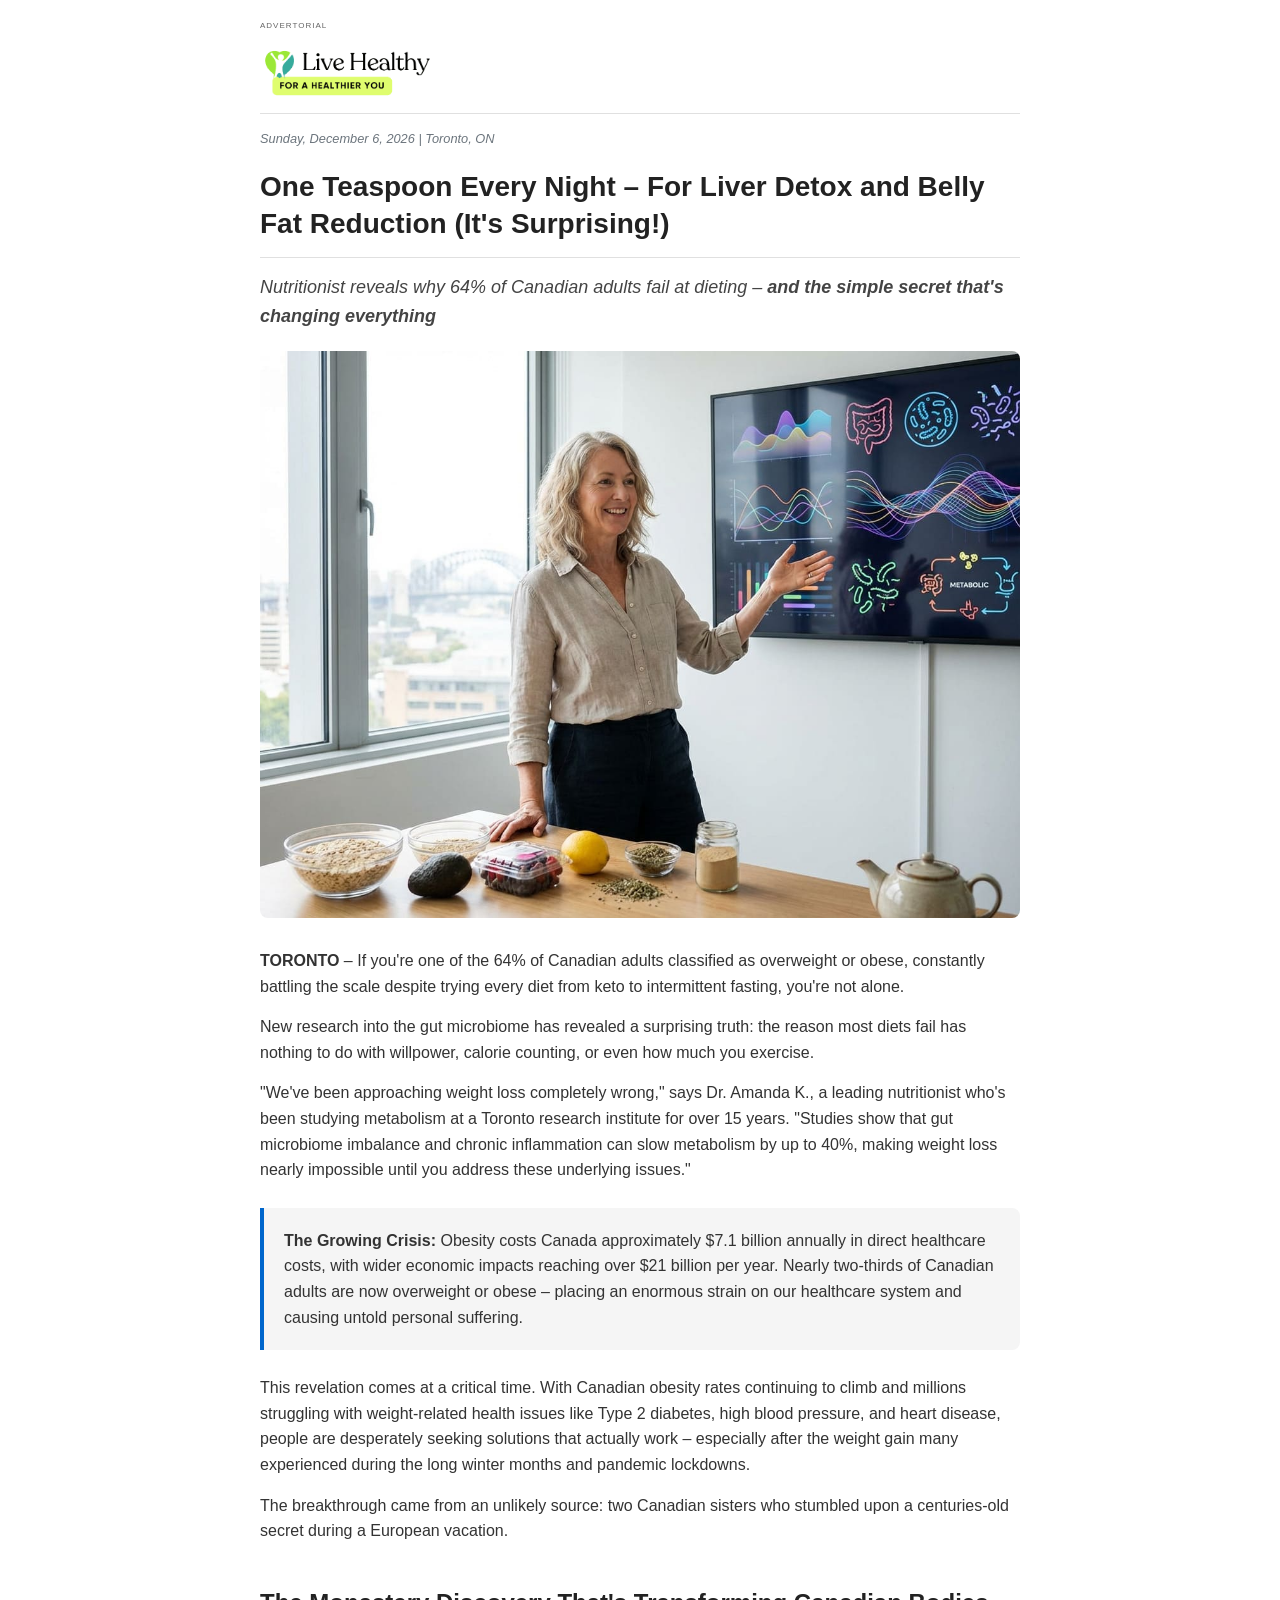
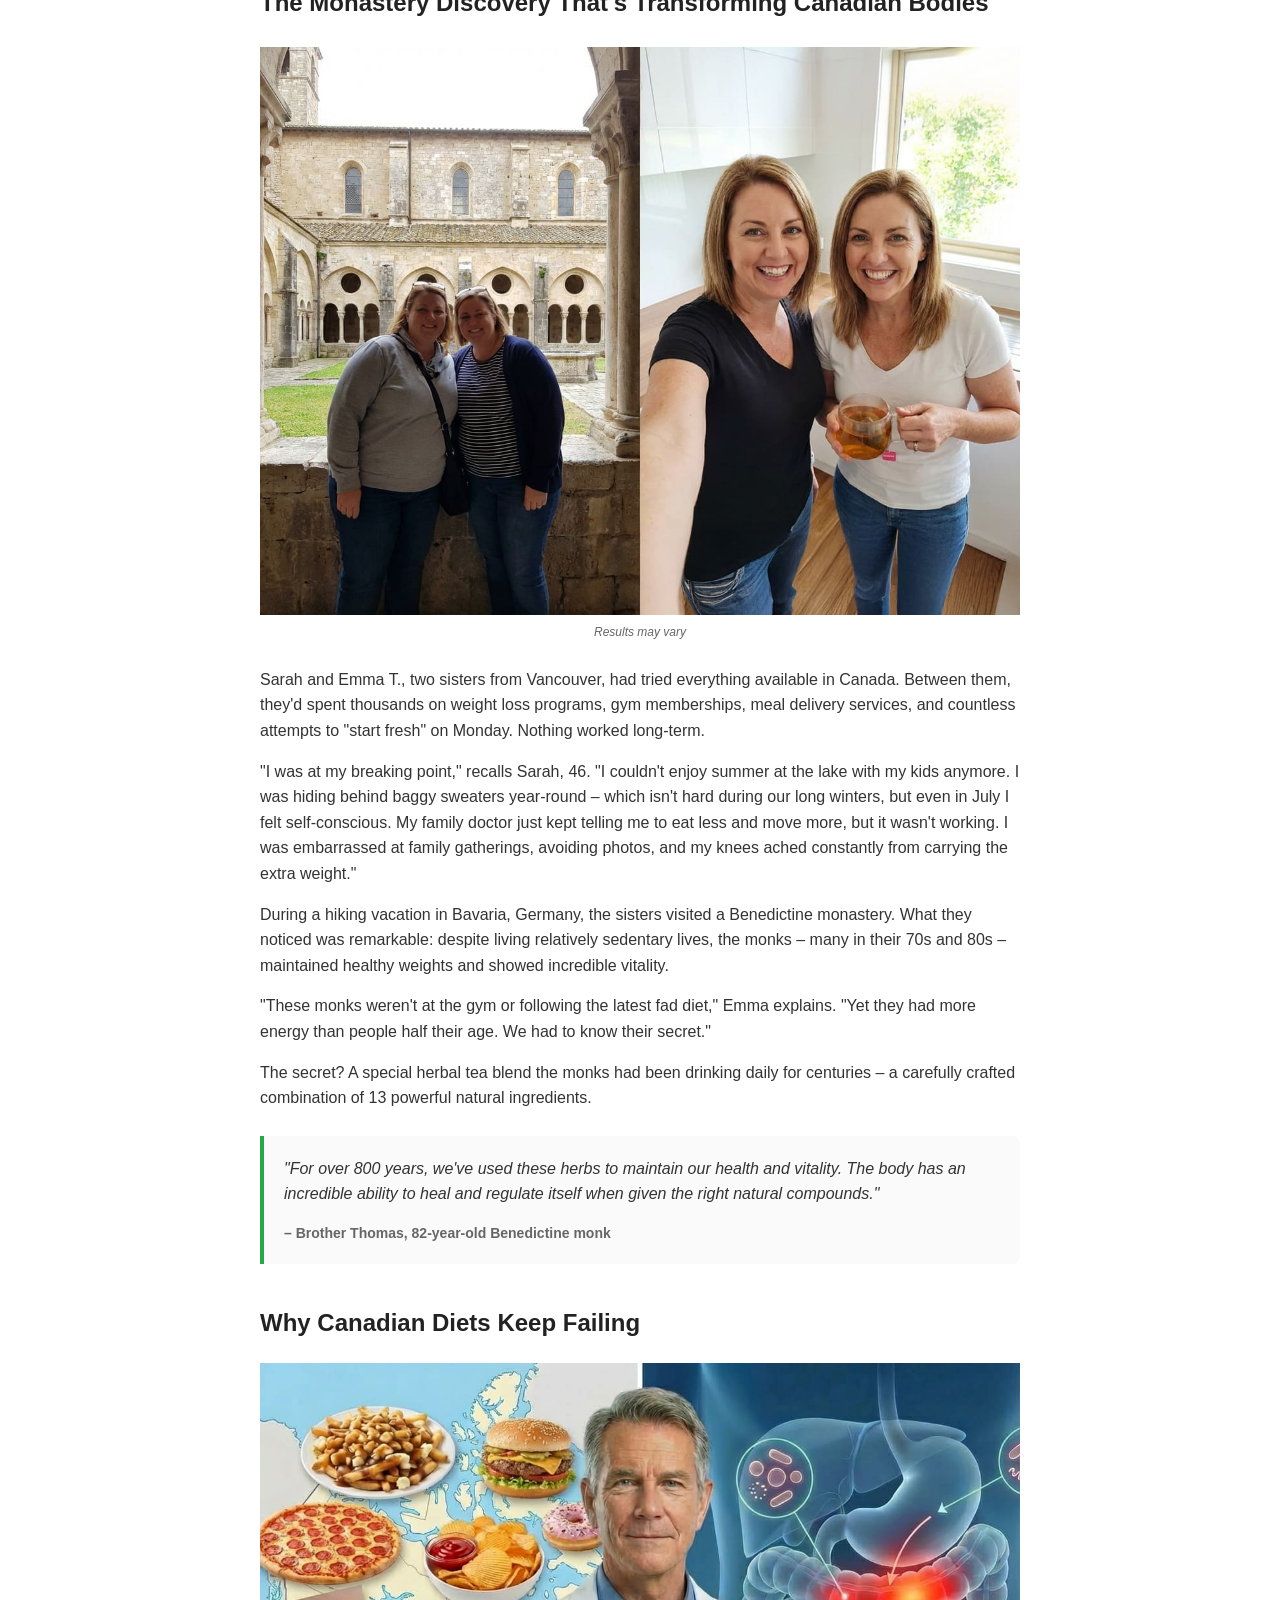
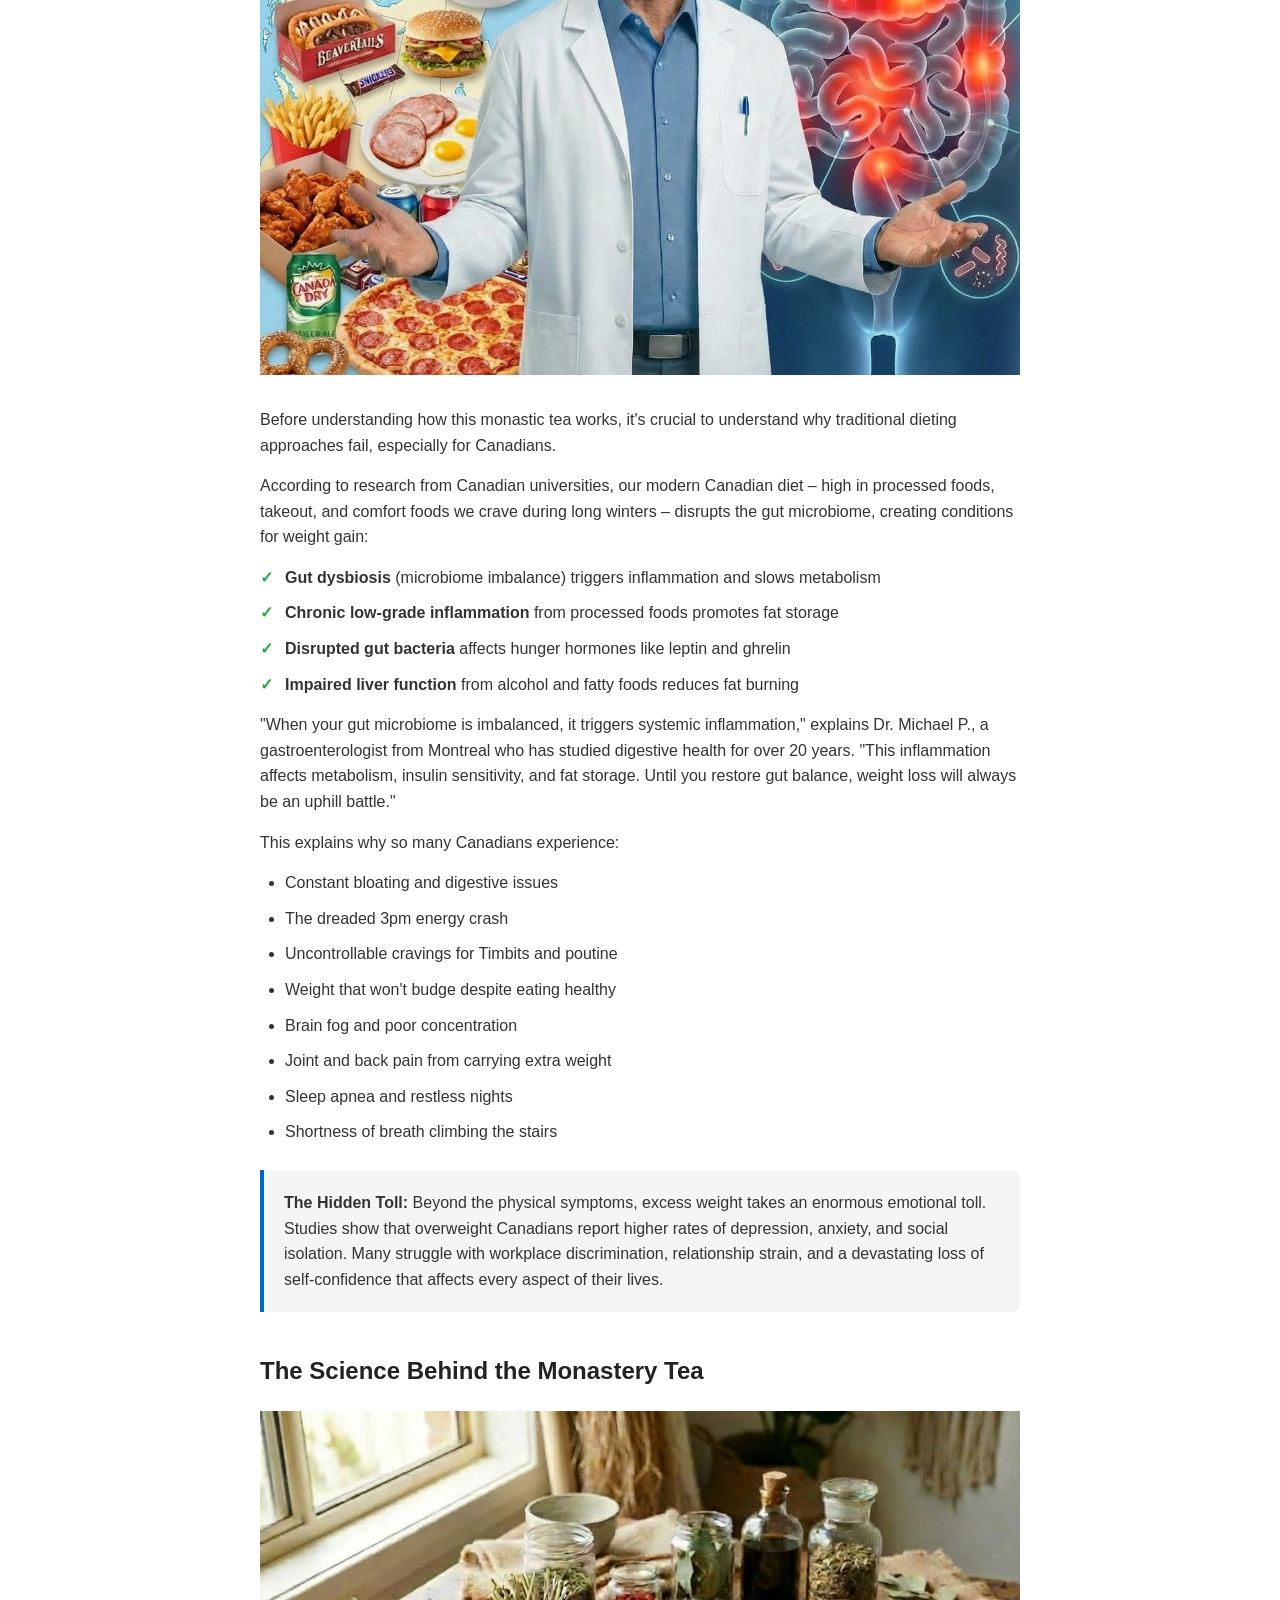
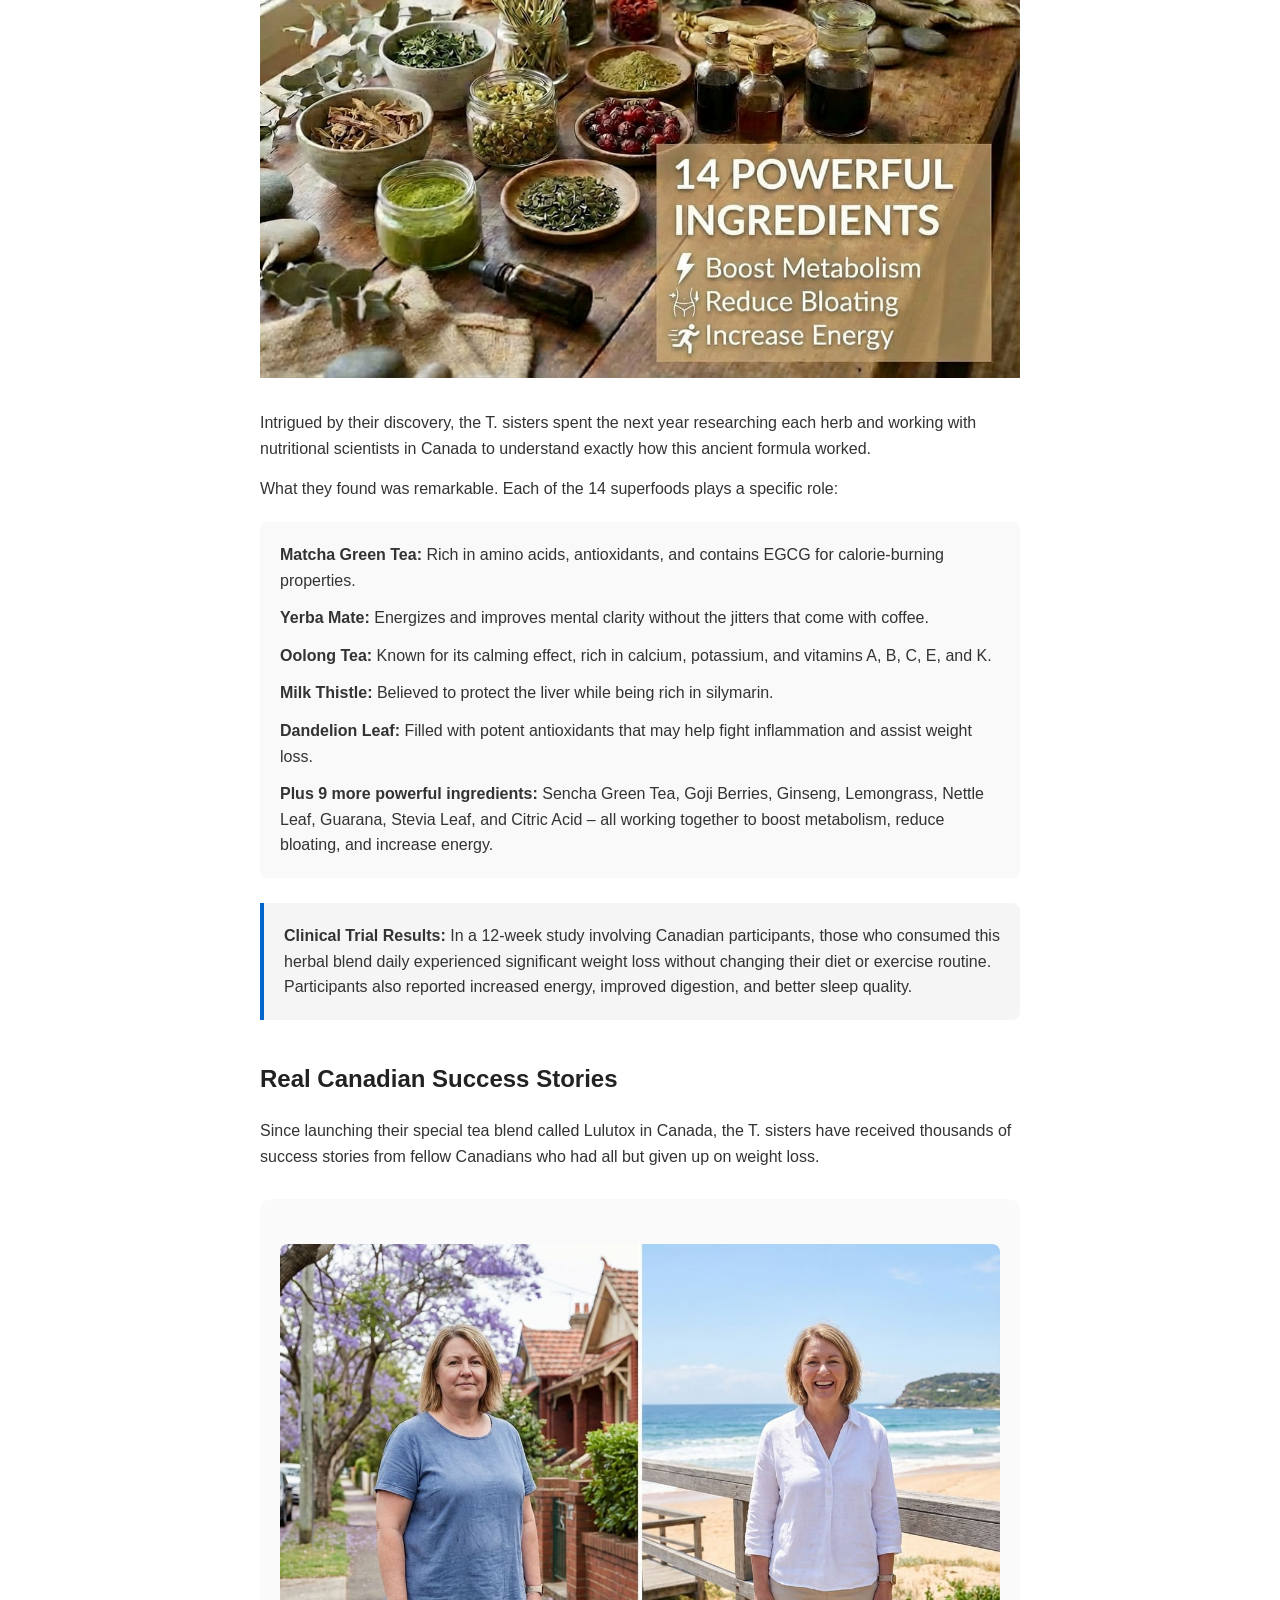
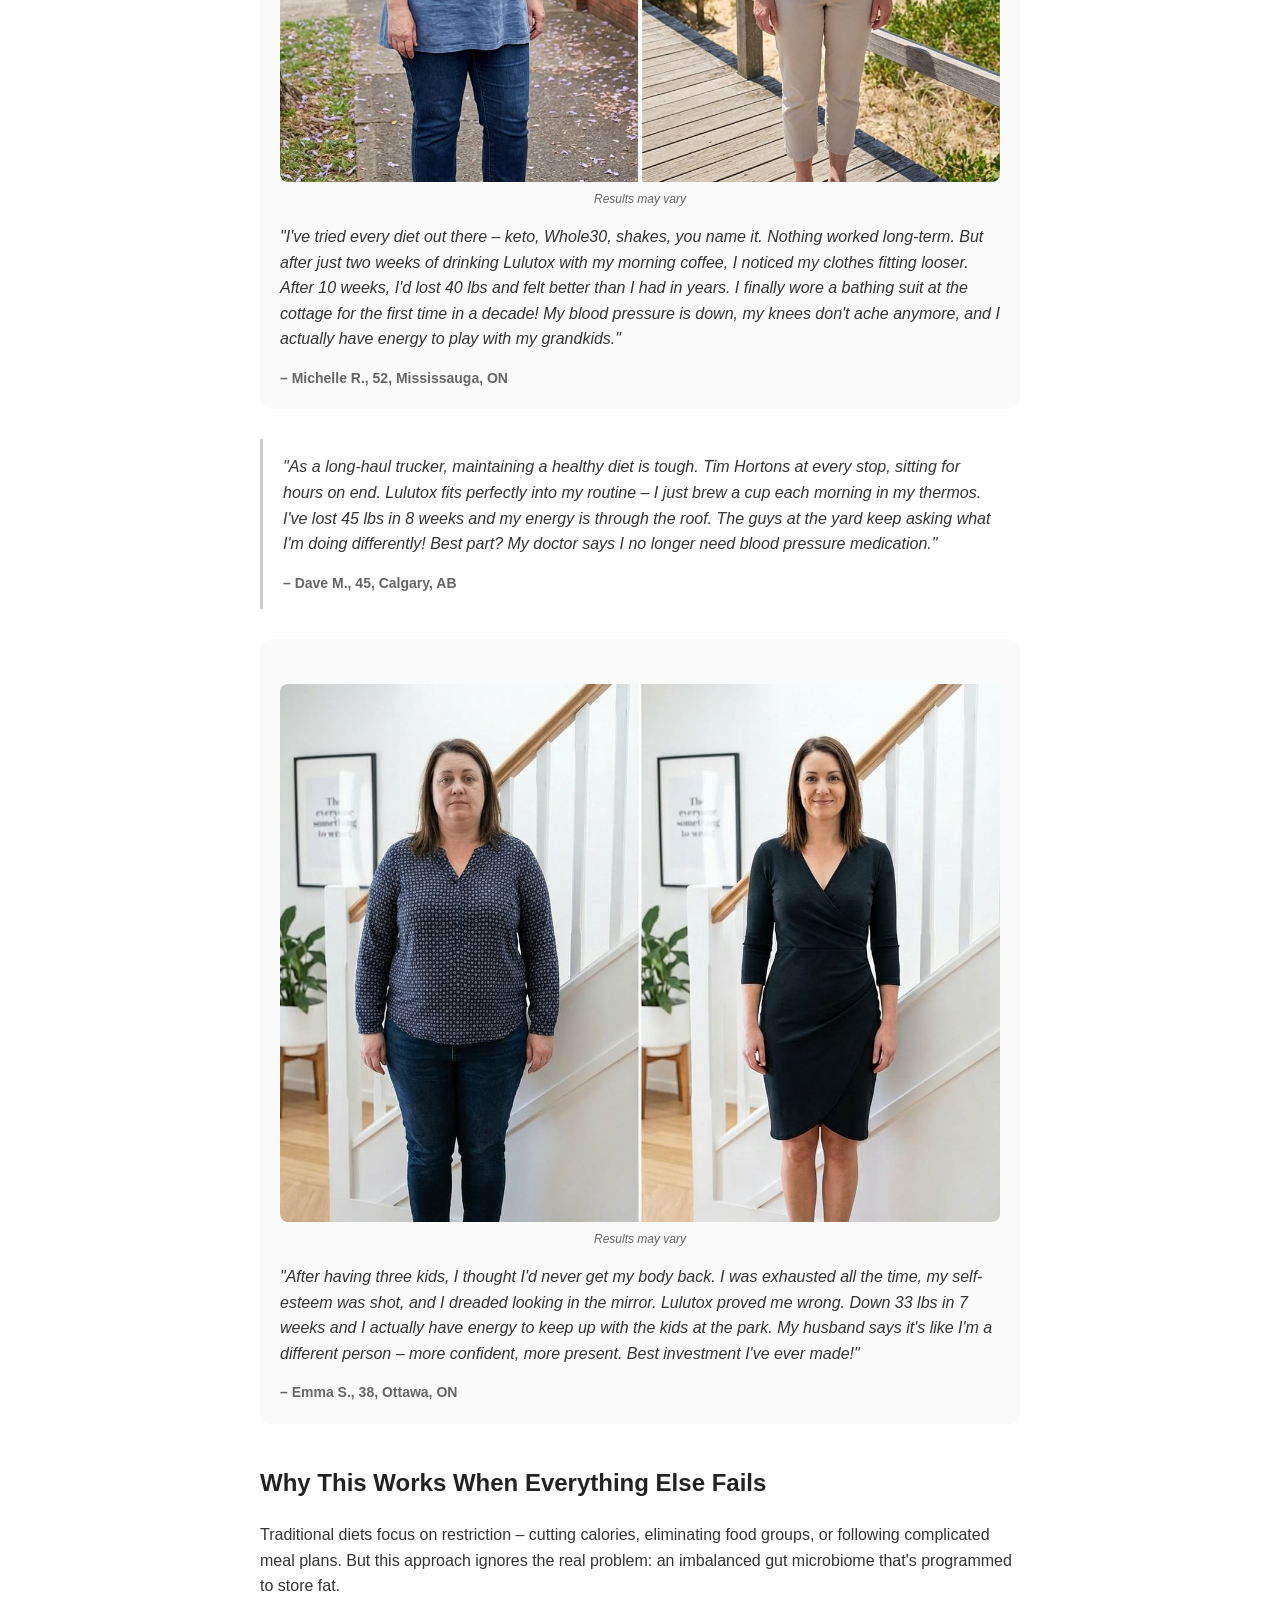
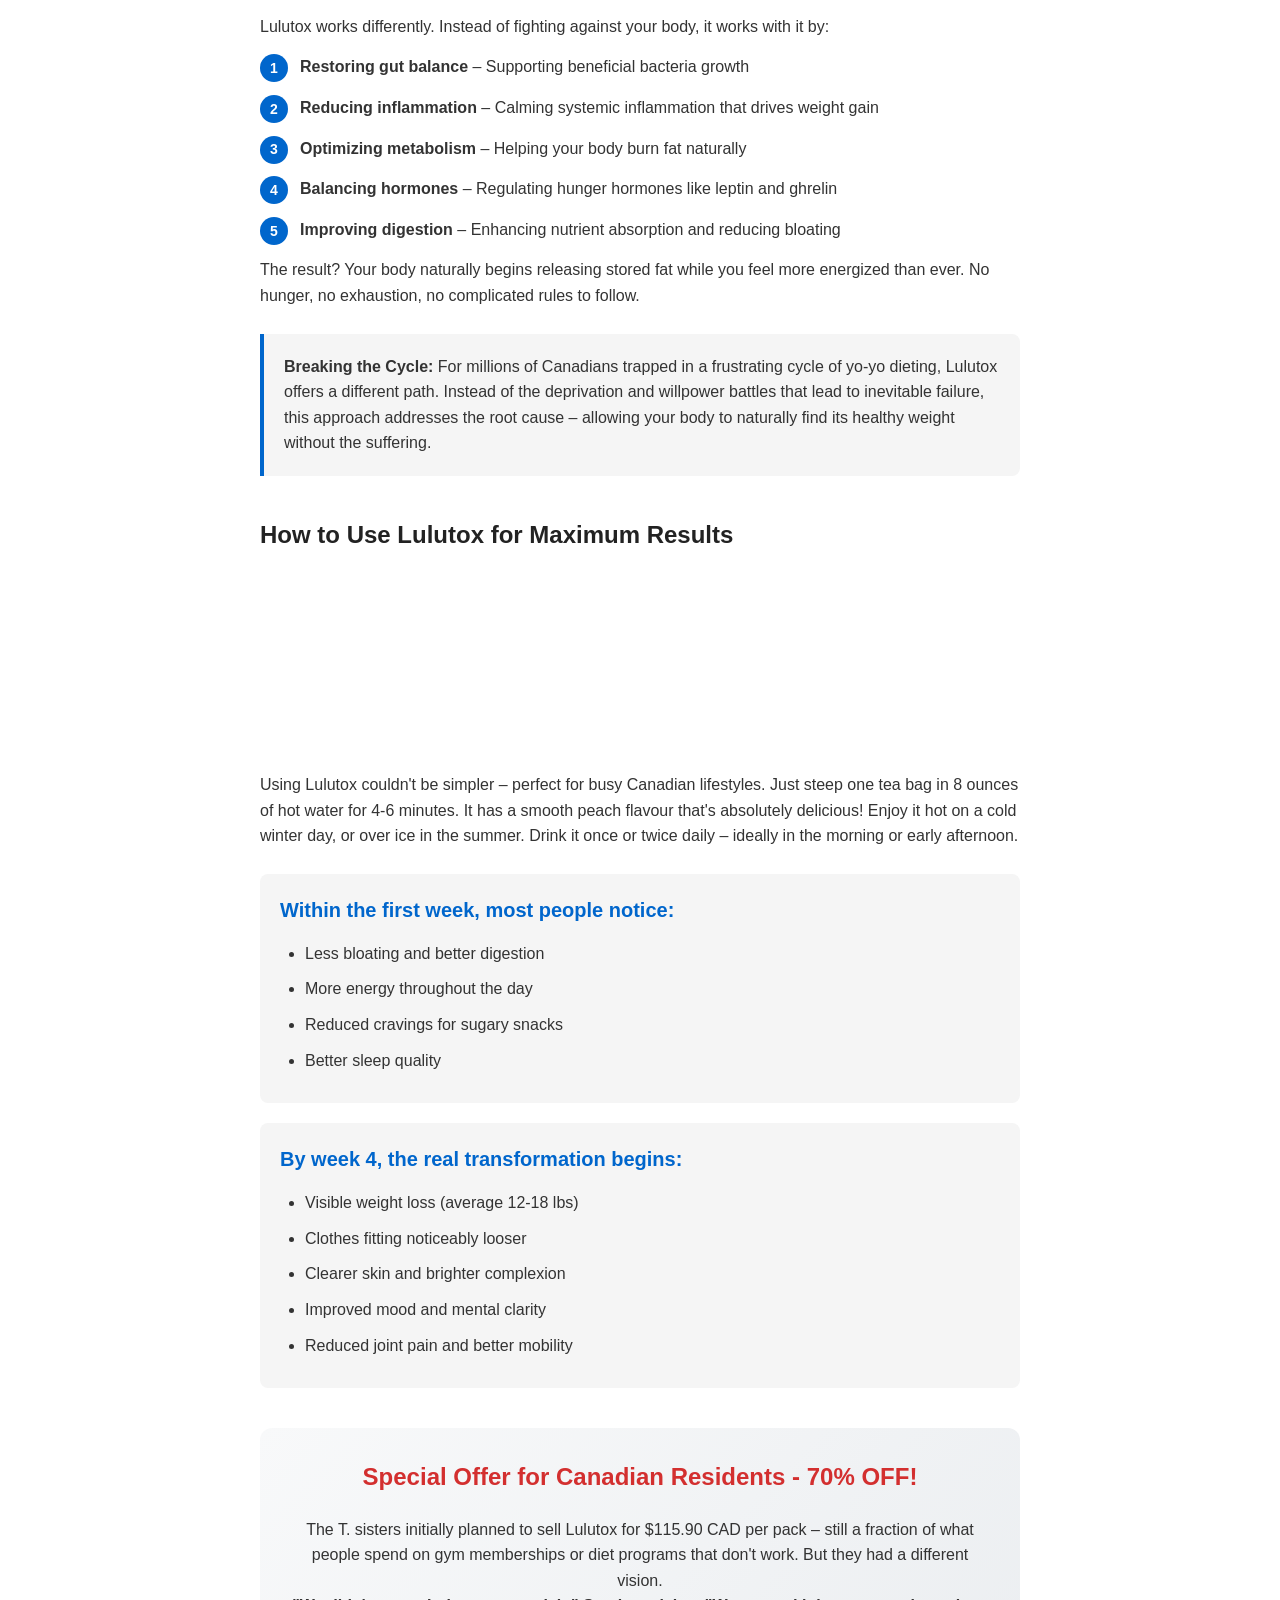
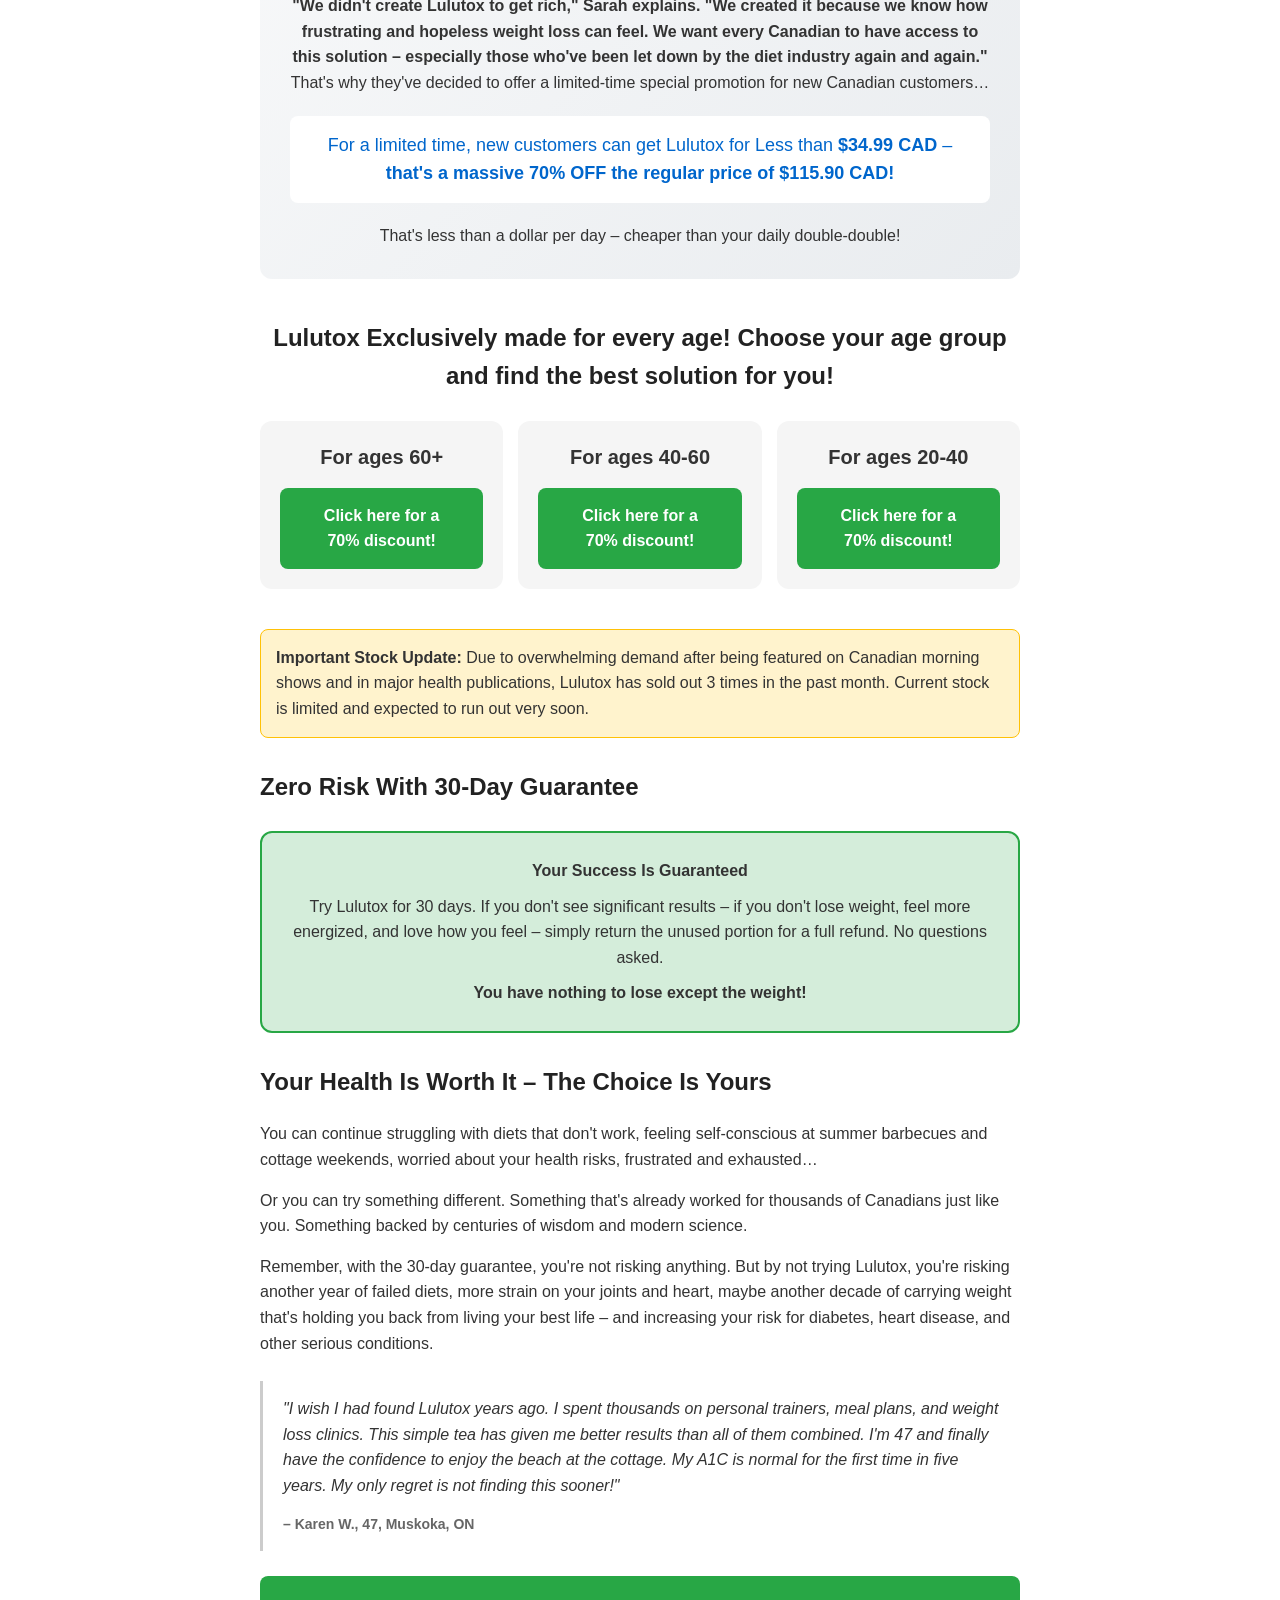
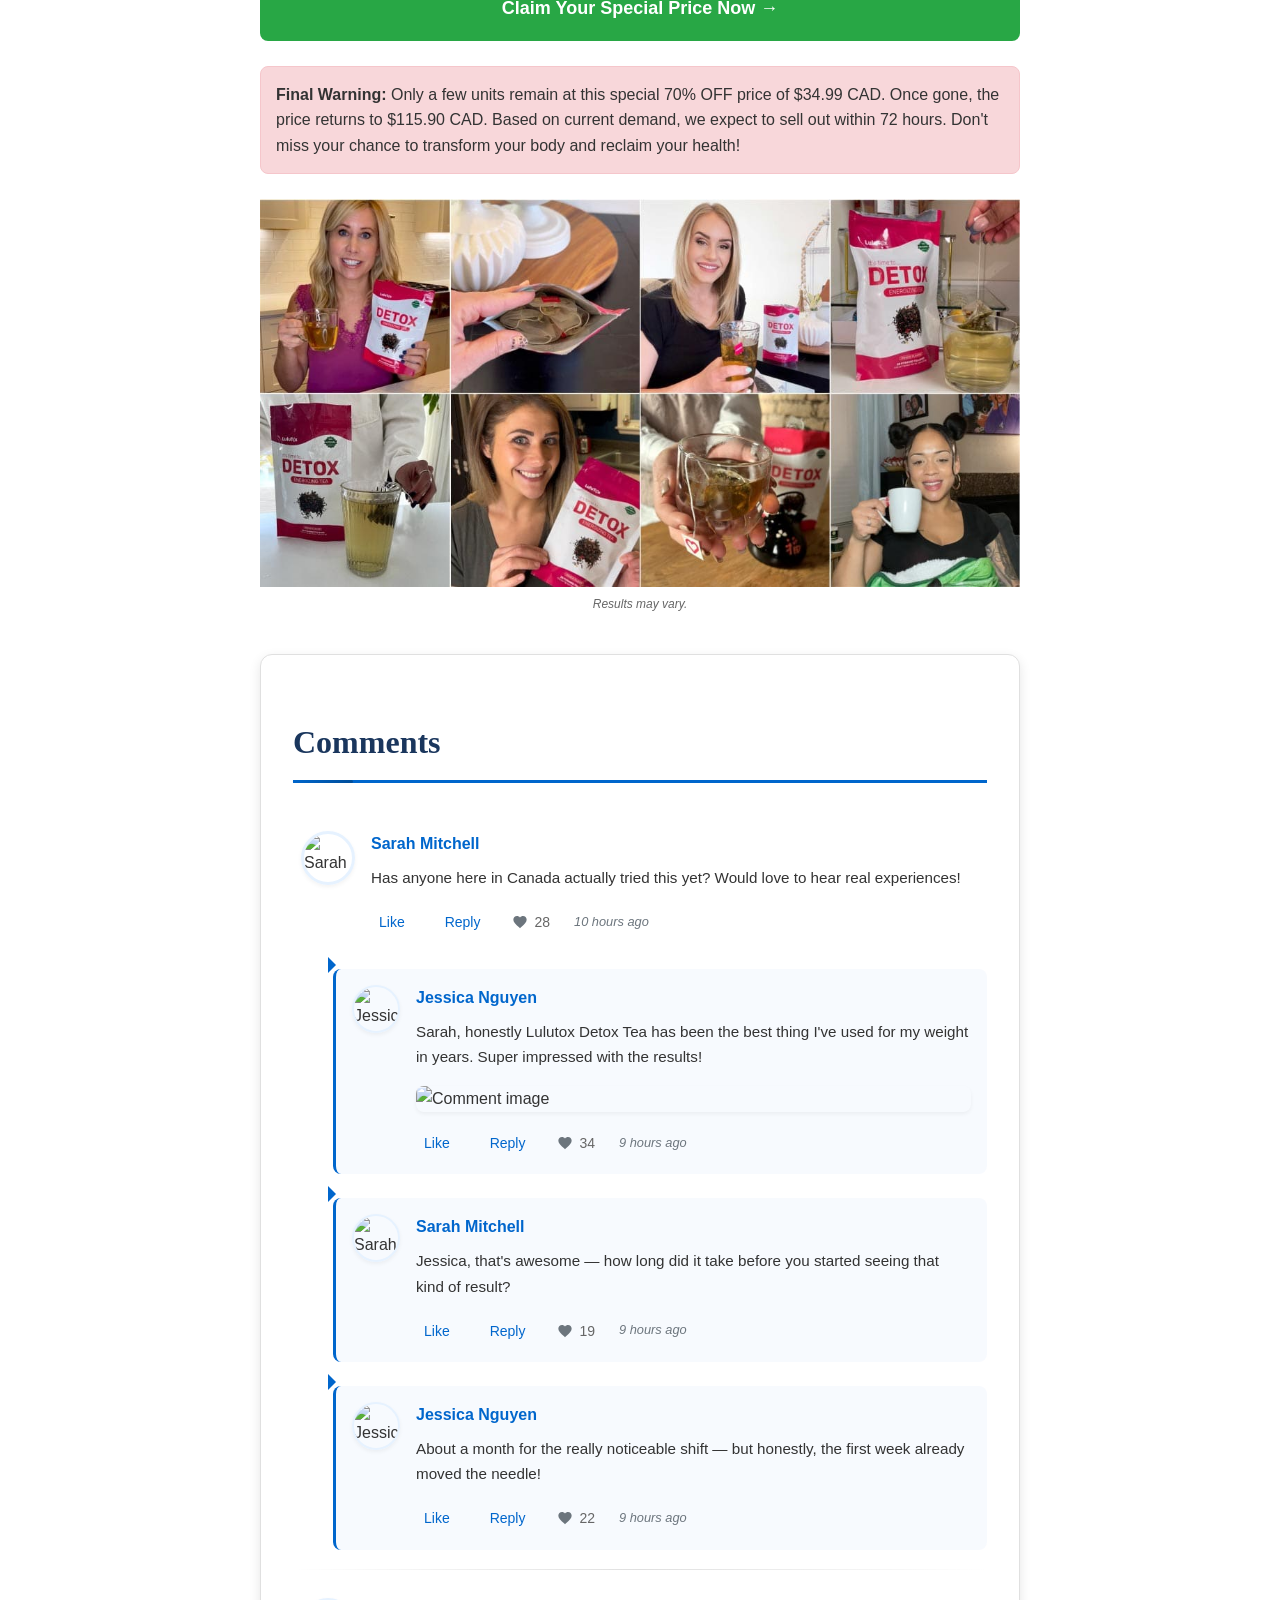
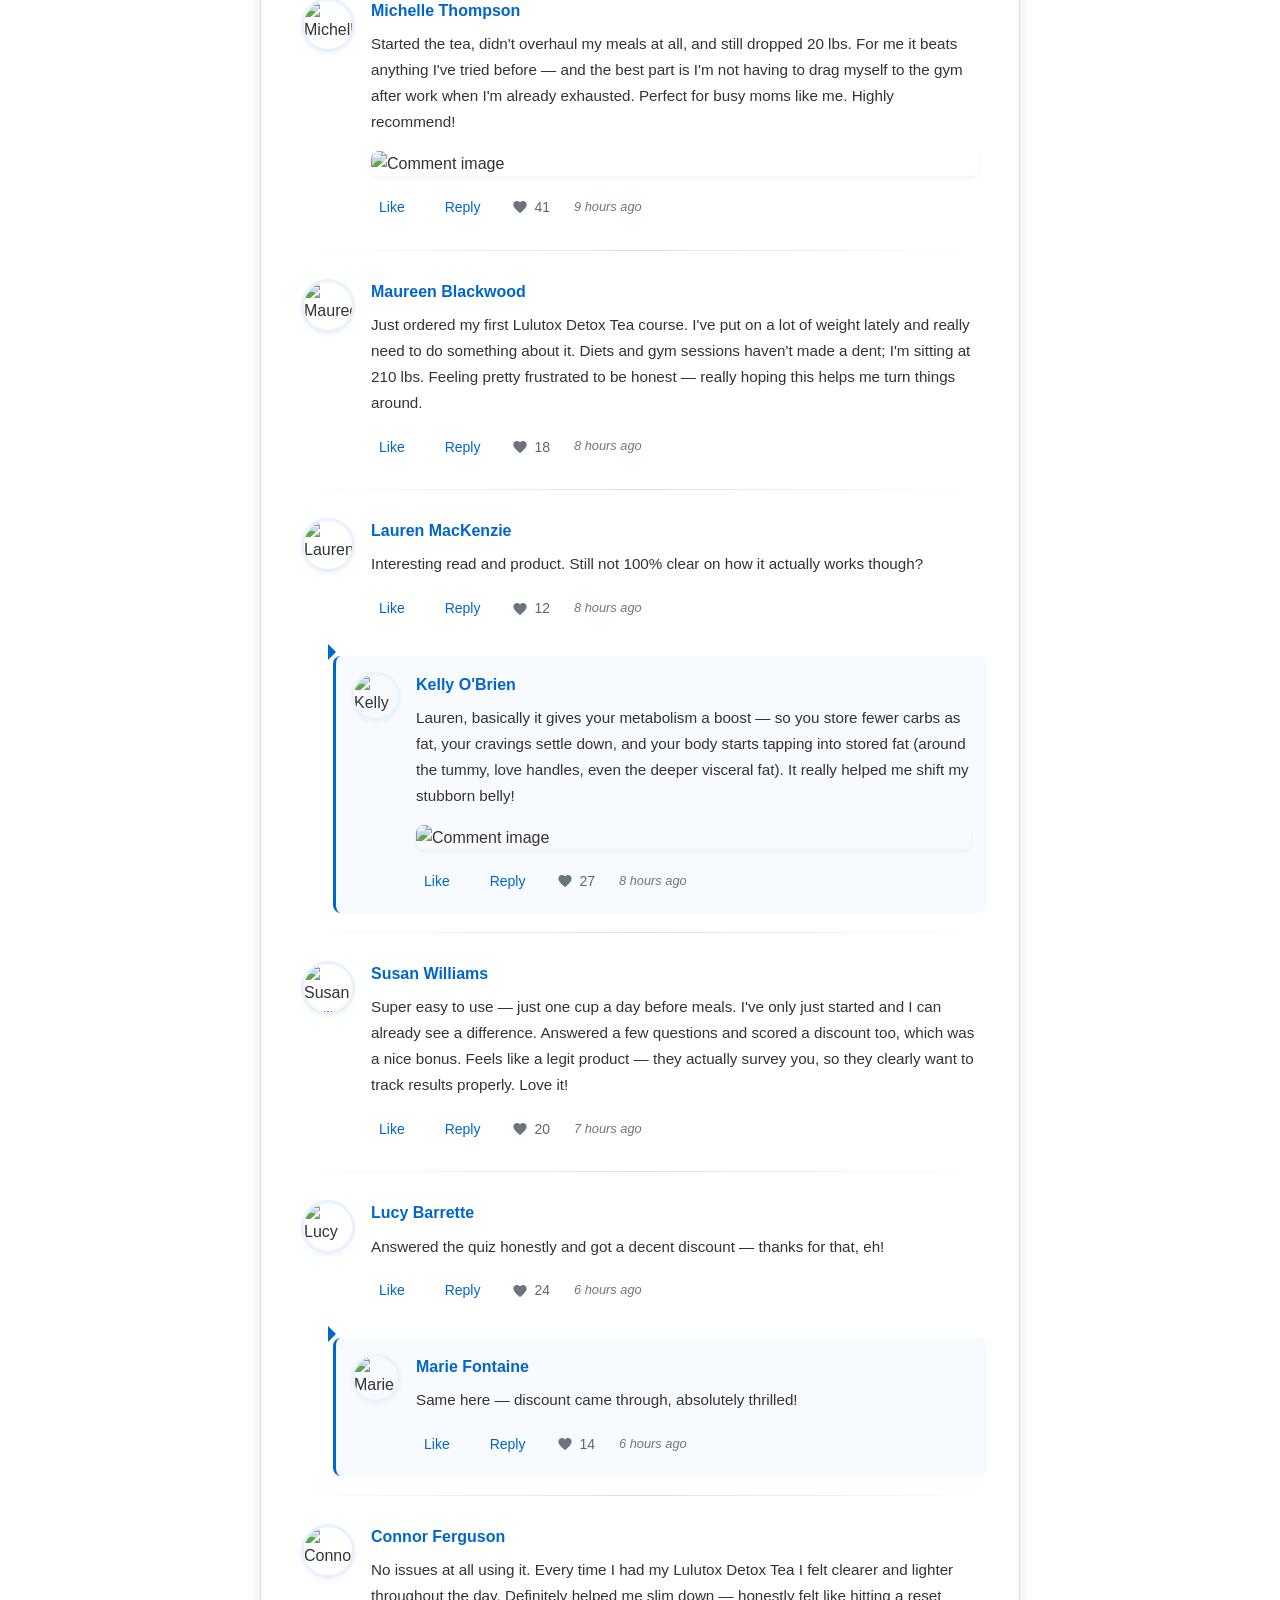
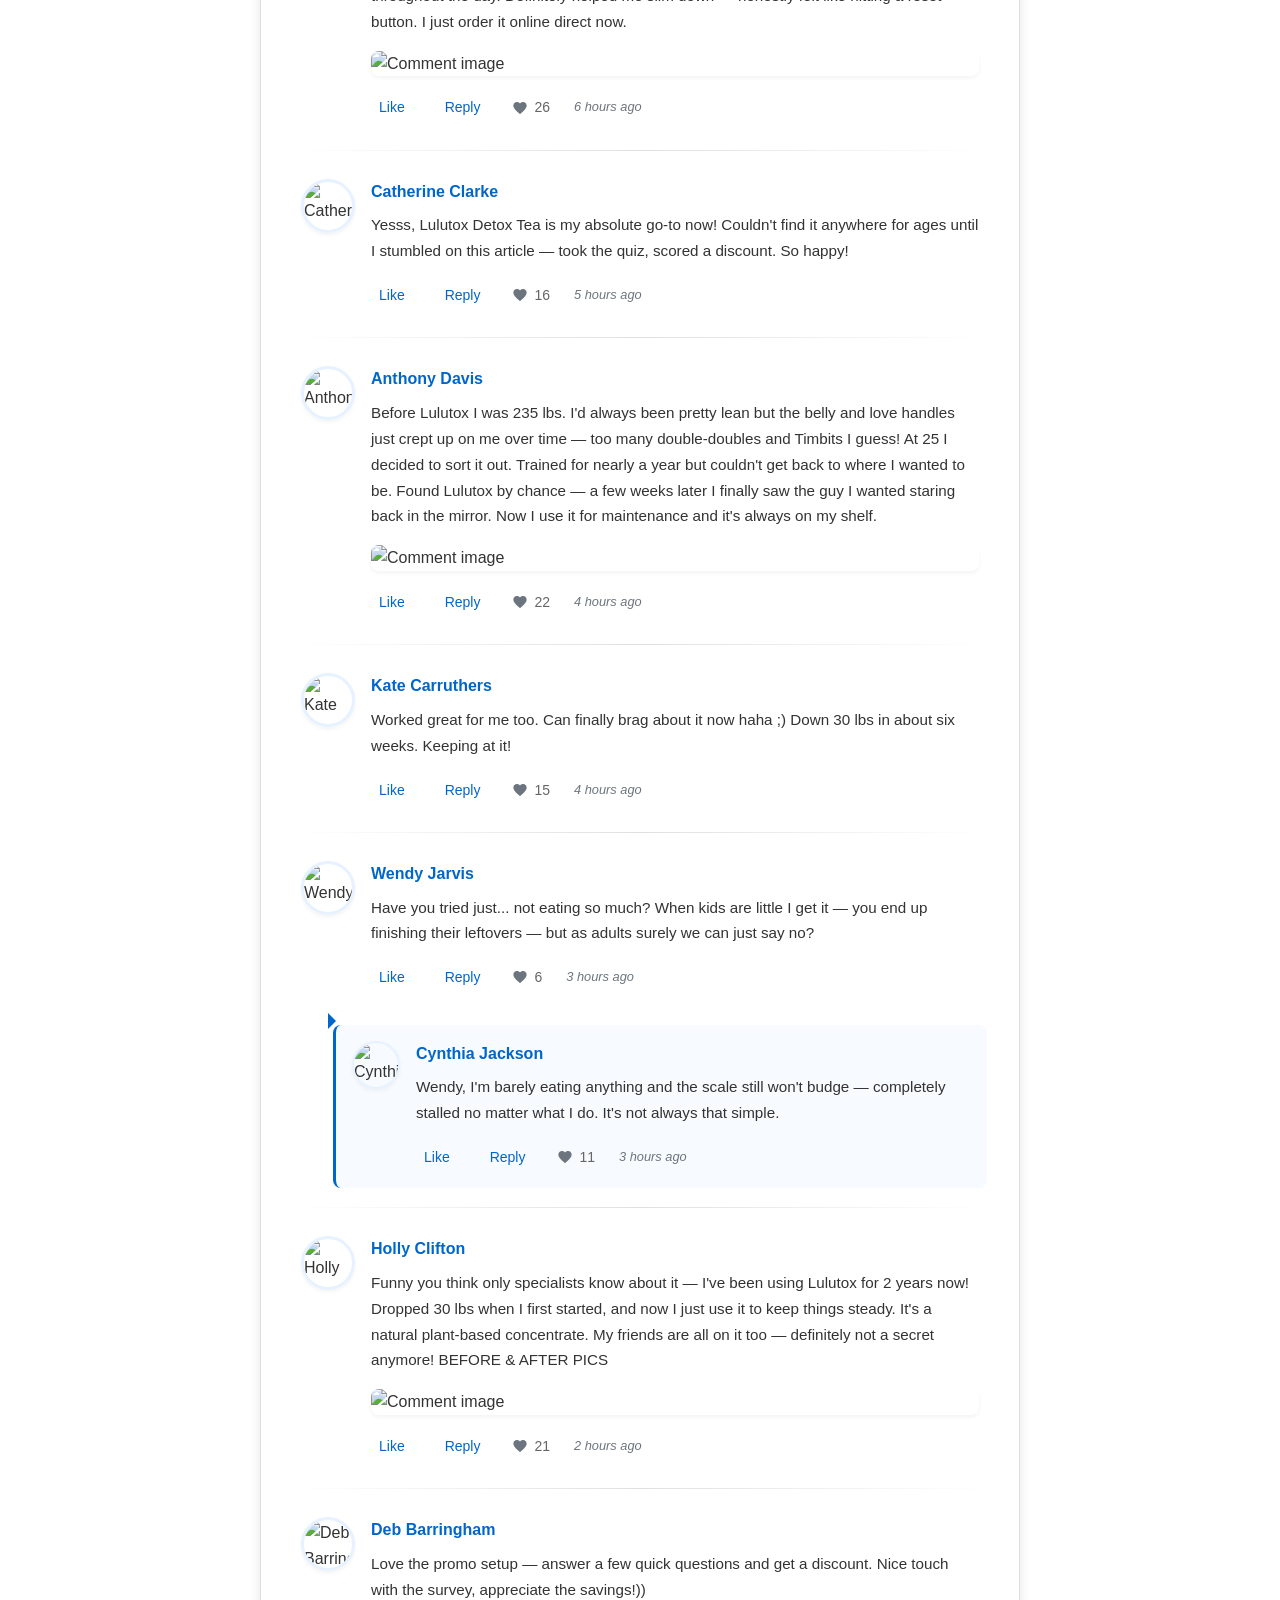
==== Lulutox CA.html @ 2f61c203 "Add files via upload" ====
<!DOCTYPE html>

<!-- saved from url=(0823)https://hot-deal1.com/3BnSVgvr?cost=Jh4g7zlIGO4dxMZe_Ic5qFZPOWftdacJxgiRUrqtHd0=&external_id=GiDSqUwW9OI4i2E7JIVjcr-xyyjB4ywG4tFLYp0tnrKBICDaoGIosMSEs7emredzMIv2RQ&creative_id=4255879868&ad_campaign_id=48746433&source=gossiplankanews&site_id=1145611&title=Cardiologists%3A%22Drink+1+Cup+Before+Bed+%E2%80%94+Watch+Your+Body+Slim+Down%22%C2%A0&title=Cardiologists%3A%22Drink+1+Cup+Before+Bed+%E2%80%94+Watch+Your+Body+Slim+Down%22%C2%A0&platform=Smartphone&thumbnail=https%3A%2F%2Fcdn.taboola.com%2Flibtrc%2Fstatic%2Fthumbnails%2F383a74458877a2176afd3df99ecb15c7.jpg&cachebuster=525280883&external_id=GiDSqUwW9OI4i2E7JIVjcr-xyyjB4ywG4tFLYp0tnrKBICDaoGIosMSEs7emredzMIv2RQ&tblci=GiDSqUwW9OI4i2E7JIVjcr-xyyjB4ywG4tFLYp0tnrKBICDaoGIosMSEs7emredzMIv2RQ#tblciGiDSqUwW9OI4i2E7JIVjcr-xyyjB4ywG4tFLYp0tnrKBICDaoGIosMSEs7emredzMIv2RQ -->
<html lang="en-CA"><head><meta content="text/html; charset=utf-8" http-equiv="Content-Type"/><!--<base href="/lander/System/LulutoxDetox/CA/livehealthy_6859428163/">--><base href="."/>
<meta content="width=device-width, initial-scale=1.0" name="viewport"/>
<title>Lulutox CA</title>
<link href="https://hot-deal1.com/lander/System/LulutoxDetox/CA/livehealthy_6859428163/img/cropped-1-32x32.jpg" rel="icon" sizes="32x32"/>
<link href="https://hot-deal1.com/lander/System/LulutoxDetox/CA/livehealthy_6859428163/img/cropped-1-192x192.jpg" rel="icon" sizes="192x192"/>
<link href="https://fonts.googleapis.com/" rel="preconnect"/>
<link crossorigin="" href="https://fonts.gstatic.com/" rel="preconnect"/>
<link href="./Lulutox CA_files/css2" rel="stylesheet"/>
<link href="./Lulutox CA_files/style.css" rel="stylesheet"/>
<link href="./Lulutox CA_files/comments-styles.css" rel="stylesheet"/>
<!-- Taboola Pixel Code -->
<script async="async" charset="UTF-8" src="./Lulutox CA_files/eid.es5.js" type="text/javascript"></script><script async="async" charset="UTF-8" src="./Lulutox CA_files/cds-pips.js" type="text/javascript"></script><script async="" src="./Lulutox CA_files/4100072243596916"></script><script async="" id="tb_tfa_script" src="./Lulutox CA_files/tfa.js"></script><script type="text/javascript">
  window._tfa = window._tfa || [];
  window._tfa.push({notify: "event", name: "page_view", id: 1609818});
  !function (t, f, a, x) {
         if (!document.getElementById(x)) {
            t.async = 1;t.src = a;t.id=x;f.parentNode.insertBefore(t, f);
         }
  }(document.createElement("script"),
  document.getElementsByTagName("script")[0],
  "//cdn.taboola.com/libtrc/unip/1609818/tfa.js",
  "tb_tfa_script");
</script>
<!-- End of Taboola Pixel Code -->
<style>.ZFfasc5f5NTIdwkMzNMy .zhhsfrubRJBf86cRcjeS {
  height: 32px;
  font-size: 16px;
  font-weight: bold;
  color: rgba(0, 0, 0, 0.88);
  line-height: 32px;
}
.ZFfasc5f5NTIdwkMzNMy .TiFcRFnjGcRWQCxcglYv {
  position: relative;
}
.ZFfasc5f5NTIdwkMzNMy .TiFcRFnjGcRWQCxcglYv select {
  width: 100%;
  height: 32px;
  border-radius: 6px;
  opacity: 0.5;
  border: 1px solid #000000;
  overflow: hidden;
  text-overflow: ellipsis;
  white-space: nowrap;
  -webkit-appearance: none;
  -moz-appearance: none;
  appearance: none;
  padding: 0 12px;
  padding-right: 30px;
}
.ZFfasc5f5NTIdwkMzNMy .TiFcRFnjGcRWQCxcglYv select:focus-visible {
  outline: none;
  border: 1px solid #000000;
}
.ZFfasc5f5NTIdwkMzNMy .TiFcRFnjGcRWQCxcglYv:after {
  content: "";
  display: block;
  width: 0;
  height: 0;
  border-left: 4px solid transparent;
  border-right: 4px solid transparent;
  border-top: 4px solid rgba(0, 0, 0, 0.5);
  position: absolute;
  top: 50%;
  right: 15px;
  transform: translateY(-50%);
}
.ZFfasc5f5NTIdwkMzNMy .TiFcRFnjGcRWQCxcglYv:focus-visible {
  border: none;
  background: salmon;
}
.rxQr7drg0GrqV8vmOncn {
  display: flex;
  justify-content: space-between;
  margin-bottom: 24px;
}
.M2gRdCRtGXZfWo_K9lvd {
  display: flex;
  flex-direction: column;
}
.M2gRdCRtGXZfWo_K9lvd .zhhsfrubRJBf86cRcjeS {
  font-family: OpenSans-Regular, OpenSans;
  font-weight: 600;
  font-size: 14px;
  color: rgba(0, 0, 0, 0.88);
  line-height: 16px;
}

/*# sourceMappingURL=[data-uri] */</style><style>.IRoWVNnxMESYzrLAb1jW {
  width: 100%;
  height: 48px;
  border-radius: 12px;
  opacity: 0.5;
  border: 1px solid #000000;
  padding: 0 16px;
  box-sizing: border-box;
  font-size: 14px;
  font-family: OpenSans-Regular, OpenSans;
  font-weight: 400;
}
.IRoWVNnxMESYzrLAb1jW:focus-visible {
  outline: none;
}

/*# sourceMappingURL=[data-uri] */</style><style>.Ib6CUk9NvPeuYdBNTyjg {
  display: flex;
  align-items: flex-start;
}
.Ib6CUk9NvPeuYdBNTyjg input[type="radio"] {
  appearance: none;
  width: 24px;
  height: 24px;
  border-radius: 50%;
  border: 2px solid #ccc;
  position: relative;
}
.Ib6CUk9NvPeuYdBNTyjg input[type="radio"]:checked {
  border-color: #ff8f00;
}
.Ib6CUk9NvPeuYdBNTyjg input[type="radio"]:checked::after {
  content: "";
  width: 10px;
  height: 10px;
  background: #ff8f00;
  border-radius: 50%;
  position: absolute;
  top: 50%;
  left: 50%;
  transform: translate(-50%, -50%);
}
.Ib6CUk9NvPeuYdBNTyjg label {
  flex: 1;
  cursor: pointer;
  margin-left: 32px;
  font-size: 14px;
  font-family: OpenSans-Regular, OpenSans;
  font-weight: 400;
  color: rgba(0, 0, 0, 0.88);
  line-height: 24px;
}

/*# sourceMappingURL=[data-uri] */</style><style>.c9sddWo_i7vCT4SyyItq {
  width: 100%;
  height: 100%;
  background: #ff8f00;
  position: relative;
  box-shadow: 0px 5px 5px -3px rgba(0, 0, 0, 0.08), 0px 3px 14px 2px rgba(0, 0, 0, 0.04), 0px 8px 10px 1px rgba(0, 0, 0, 0.06);
  border-radius: 8px;
  border: none;
  font-size: 16px;
  font-family: OpenSans-Bold, OpenSans;
  font-weight: bold;
  color: #ffffff;
  overflow: hidden;
  cursor: pointer;
  display: flex;
  align-items: center;
  justify-content: center;
  /* 禁用状态的样式 */
}
.c9sddWo_i7vCT4SyyItq:disabled {
  background: #c2c2c2 !important;
  /* 更淡的背景色表示不可点击 */
  color: #eceff1;
  /* 淡色文字 */
  cursor: not-allowed;
  /* 禁用光标 */
  box-shadow: none;
  /* 去除阴影 */
}

/*# sourceMappingURL=[data-uri] */</style><style>.EEznAG43zTuQkQq624yy {
  width: 400px;
}
.EEznAG43zTuQkQq624yy .Zt6_7jfC9rAnl4Hvckzs {
  padding: 16px;
  display: flex;
  align-items: center;
  justify-content: space-between;
}
.EEznAG43zTuQkQq624yy .Zt6_7jfC9rAnl4Hvckzs .Je2jFsFrbPjN7Upq5740 {
  width: 69px;
  height: 24px;
  margin: 7px 4px;
}
.EEznAG43zTuQkQq624yy .Zt6_7jfC9rAnl4Hvckzs .Je2jFsFrbPjN7Upq5740 svg {
  width: 100%;
  height: 100%;
}
.EEznAG43zTuQkQq624yy .Zt6_7jfC9rAnl4Hvckzs .c7QEl61sArXCQe0GnzQ5 {
  width: 24px;
  height: 24px;
  cursor: pointer;
}
.EEznAG43zTuQkQq624yy .ci0NHoq5VTLikHkgliPO {
  padding: 8px 16px 16px;
}
.EEznAG43zTuQkQq624yy .ci0NHoq5VTLikHkgliPO > a {
  display: block;
  padding-top: 8px;
  text-align: center;
  color: #3d5afe;
}
.EEznAG43zTuQkQq624yy .ci0NHoq5VTLikHkgliPO > a:hover {
  color: #3d5afe;
}

/*# sourceMappingURL=[data-uri] */</style><style>.BW1QT6wRodElrY9DbAeQ {
  display: flex;
  align-items: center;
  flex-direction: row-reverse;
  justify-content: space-between;
}
.BW1QT6wRodElrY9DbAeQ .U_jFhfpfYNrIrQRSO7_Z {
  text-wrap: nowrap;
}
.BW1QT6wRodElrY9DbAeQ input[type="checkbox"] {
  height: 0;
  width: 0;
  visibility: hidden;
  display: none;
}
.BW1QT6wRodElrY9DbAeQ label {
  cursor: pointer;
  text-indent: -9999px;
  width: 56px;
  height: 28px;
  background: grey;
  display: block;
  border-radius: 100px;
  position: relative;
}
.BW1QT6wRodElrY9DbAeQ label:after {
  content: "";
  position: absolute;
  top: 4px;
  left: 4px;
  width: 20px;
  height: 20px;
  background: #fff;
  border-radius: 90px;
  transition: 0.3s;
}
.BW1QT6wRodElrY9DbAeQ input:checked + label {
  background: #ff8f00;
  box-shadow: 0px 5px 5px -3px rgba(0, 0, 0, 0.08), 0px 3px 14px 2px rgba(0, 0, 0, 0.04), 0px 8px 10px 1px rgba(0, 0, 0, 0.06);
}
.BW1QT6wRodElrY9DbAeQ input:checked + label:after {
  left: calc(100% - 4px);
  transform: translateX(-100%);
}
.BW1QT6wRodElrY9DbAeQ label:active:after {
  width: 56px;
}
.BW1QT6wRodElrY9DbAeQ body {
  display: flex;
  justify-content: center;
  align-items: center;
  height: 100vh;
}

/*# sourceMappingURL=[data-uri] */</style><style>.av93VnBkT8rC6BfwHXXl {
  display: flex;
  align-items: center;
  cursor: pointer;
}
/* 隐藏原始复选框 */
.av93VnBkT8rC6BfwHXXl input {
  visibility: hidden;
  position: absolute;
}
/* 自定义复选框的样式 */
.av93VnBkT8rC6BfwHXXl .ccHDoQWfCQ0wpKNe51Og {
  position: relative;
  height: 20px;
  width: 20px;
  background-color: #fff;
  /* 背景色保持白色以保持较好的对比 */
  border: 1px solid #d9d9d9;
  /* 默认边框颜色为浅灰色 */
  display: inline-block;
  border-radius: 4px;
  /* 圆角 */
  transition: background-color 0.3s, border-color 0.3s;
  /* 添加过渡效果 */
}
/* 当复选框被选中或不确定状态时的样式 */
.av93VnBkT8rC6BfwHXXl input:checked + .ccHDoQWfCQ0wpKNe51Og,
.av93VnBkT8rC6BfwHXXl input:indeterminate + .ccHDoQWfCQ0wpKNe51Og {
  background-color: #ffc107;
  /* 金色背景 */
  border-color: #ffc107;
  /* 金色边框 */
}
/* 添加对号 */
.av93VnBkT8rC6BfwHXXl .ccHDoQWfCQ0wpKNe51Og:after {
  content: "";
  position: absolute;
  display: none;
}
.av93VnBkT8rC6BfwHXXl input:checked + .ccHDoQWfCQ0wpKNe51Og:after {
  display: block;
  left: 50%;
  top: 50%;
  width: 6px;
  height: 10px;
  border: solid white;
  border-width: 0 3px 3px 0;
  transform: translate(-50%, -50%) rotate(45deg);
  /* Combine translations and rotations */
}
/* 不确定状态下的方块 */
.av93VnBkT8rC6BfwHXXl input:indeterminate + .ccHDoQWfCQ0wpKNe51Og:after {
  content: "";
  position: absolute;
  display: block;
  left: 50%;
  top: 50%;
  transform: translate(-50%, -50%);
  /* Perfectly center the square */
  width: 10px;
  height: 5px;
  background: white;
  /* 使用白色方块以增加对比度 */
}
/* 处理禁用状态 */
.av93VnBkT8rC6BfwHXXl input:disabled + .ccHDoQWfCQ0wpKNe51Og {
  background-color: #e0e0e0;
  /* 灰色背景表示禁用 */
  border-color: #bdbdbd;
  /* 灰色边框 */
  cursor: not-allowed;
  /* 鼠标禁用状态指示 */
}
.av93VnBkT8rC6BfwHXXl input:disabled + .ccHDoQWfCQ0wpKNe51Og:after {
  background: #bdbdbd;
  /* 灰色对号或方块表示禁用 */
}

/*# sourceMappingURL=[data-uri] */</style><style>.kLB7SXuCbOA1VDEuayQ2 {
  position: fixed;
  top: 20px;
  right: 20px;
  z-index: 9999;
  min-height: 244px;
  width: 400px;
  background: #ffffff;
  box-shadow: 0px 2px 4px -1px rgba(0, 0, 0, 0.08), 0px 1px 10px 0px rgba(0, 0, 0, 0.04), 0px 4px 5px 0px rgba(0, 0, 0, 0.06);
  border-radius: 12px;
}
.kLB7SXuCbOA1VDEuayQ2 .zEOKQl0KPtsInhEXQ5Bz .cLVWKu0XCorcERQg9FKl {
  display: flex;
  justify-content: center;
  margin-bottom: 28px;
}
.kLB7SXuCbOA1VDEuayQ2 .zEOKQl0KPtsInhEXQ5Bz .cLVWKu0XCorcERQg9FKl .jR9tZOYlGybercDP5RXg {
  animation: yjWYeSBhppaYr8pyCDGP 1s linear infinite;
}
.kLB7SXuCbOA1VDEuayQ2 .zEOKQl0KPtsInhEXQ5Bz .cyF9d8HEngPs9BJtmRBB {
  font-size: 16px;
  font-family: OpenSans-Bold, OpenSans;
  font-weight: bold;
  color: rgba(0, 0, 0, 0.88);
  line-height: 22px;
  text-align: center;
}
.kLB7SXuCbOA1VDEuayQ2 .zEOKQl0KPtsInhEXQ5Bz .Panq7Ykt8Gxb0RQl78BV {
  font-size: 16px;
  font-family: OpenSans-Bold, OpenSans;
  font-weight: bold;
  color: #479e25;
  margin-top: 6px;
  line-height: 22px;
  text-decoration: underline;
  text-align: center;
  cursor: pointer;
}
@keyframes yjWYeSBhppaYr8pyCDGP {
  from {
    transform: rotate(360deg);
  }
  to {
    transform: rotate(0deg);
  }
}

/*# sourceMappingURL=[data-uri] */</style><style>.L6ydMcbc4E5EF6EfA6aG .ant-modal-title {
  font-weight: bold;
  font-size: 20px;
  color: rgba(0, 0, 0, 0.88);
  line-height: 28px;
  text-align: left;
  font-style: normal;
  text-transform: none;
}
.hNkYvyrcRaG_kWiy3rkO {
  margin-top: 16px;
}
.hNkYvyrcRaG_kWiy3rkO .ant-alert-message {
  color: #2189e5;
}
.TmOCIHFUEqljERUfq_aY {
  font-weight: 400;
  font-size: 14px;
  color: rgba(0, 0, 0, 0.5);
  line-height: 24px;
  text-align: left;
  font-style: normal;
  text-transform: none;
  margin-bottom: 24px;
}
.FijT8eY01qZ_10LX68JG {
  margin-bottom: 24px;
}
.FijT8eY01qZ_10LX68JG .lwYJMkm6l65Ew9BB03hg {
  width: 100%;
  display: grid;
  grid-template-columns: repeat(3, 1fr);
  grid-gap: 24px;
  flex-wrap: wrap;
}

/*# sourceMappingURL=[data-uri] */</style><style>.YezkX1bsuRLzG32QxqOg {
  top: 0;
  right: 0;
  z-index: 1;
  position: absolute;
  font-family: OpenSans-Bold, OpenSans;
  text-wrap: nowrap;
}
.YezkX1bsuRLzG32QxqOg .NO7_066UyH5F_wWr_CDK {
  width: 100%;
  height: 21px;
  border-top-left-radius: 8px;
  border-top-right-radius: 8px;
  display: flex;
  align-items: center;
  position: relative;
  color: #ffffff;
}
.YezkX1bsuRLzG32QxqOg .NO7_066UyH5F_wWr_CDK .SVkdhKdtfHfJYdb3DeAC {
  position: absolute;
  left: 10px;
  width: 15px;
  height: 15px;
}
.YezkX1bsuRLzG32QxqOg .NO7_066UyH5F_wWr_CDK .SVkdhKdtfHfJYdb3DeAC g {
  fill: antiquewhite;
}
.YezkX1bsuRLzG32QxqOg .NO7_066UyH5F_wWr_CDK .OCxxhXIFkJiVv3OW8Dki {
  flex: 1;
  text-align: center;
}
.YezkX1bsuRLzG32QxqOg .NO7_066UyH5F_wWr_CDK .eCi62QFGWYWFIdMKmoCY {
  min-width: 45px;
  height: 21px;
  position: absolute;
  right: 0;
  display: flex;
  justify-content: center;
  align-items: center;
  background-color: #11bc57;
  border-top-right-radius: 8px;
  border-left: 1px solid #00b050;
}
.YezkX1bsuRLzG32QxqOg .jkiqcnRJY9Y07V6l96yO {
  background: #2acc6f;
}
.YezkX1bsuRLzG32QxqOg .mUWOwtz1vBHUHo7ESj3H {
  background: #fb5b28;
}
.YezkX1bsuRLzG32QxqOg .AJ8PVFZUE_njDcnN2VtU {
  padding: 0 20px;
  background: #ff8f00;
  box-shadow: 0px 5px 5px -3px rgba(0, 0, 0, 0.08), 0px 3px 14px 2px rgba(0, 0, 0, 0.04), 0px 8px 10px 1px rgba(0, 0, 0, 0.06);
  border-radius: 22px;
  margin-top: 6px px;
  font-family: OpenSans-Bold, OpenSans;
  font-weight: bold;
  color: #ffffff;
  font-size: 16px;
  line-height: 38px;
}
.YezkX1bsuRLzG32QxqOg .AJ8PVFZUE_njDcnN2VtU svg {
  margin-right: 8px;
}
.mrHXcmsfueCtCtmrCvhk .UN3gm0MT4HG3PapvB5Es {
  width: 100%;
  height: 86px;
  display: flex;
  align-items: center;
  justify-content: center;
  flex-flow: column;
  background: white !important;
  color: rgba(0, 0, 0, 0.24);
}
.mrHXcmsfueCtCtmrCvhk .UN3gm0MT4HG3PapvB5Es svg {
  margin-bottom: 4px;
}
.mrHXcmsfueCtCtmrCvhk .MWgMsOT14PgnlhzDhUao {
  display: flex;
  align-items: center;
  flex-direction: column;
  max-height: 500px;
  overflow-x: hidden;
}
.mrHXcmsfueCtCtmrCvhk .MWgMsOT14PgnlhzDhUao::-webkit-scrollbar {
  width: 4px;
  height: 1px;
}
.mrHXcmsfueCtCtmrCvhk .MWgMsOT14PgnlhzDhUao::-webkit-scrollbar-thumb {
  border-radius: 10px;
  -webkit-box-shadow: inset 0 0 5px rgba(0, 0, 0, 0.2);
  background: #f7f7f7;
}
.mrHXcmsfueCtCtmrCvhk .MWgMsOT14PgnlhzDhUao::-webkit-scrollbar-track {
  -webkit-box-shadow: inset 0 0 5px rgba(0, 0, 0, 0.1);
  border-radius: 10px;
  background: #f7f7f7;
}
.mrHXcmsfueCtCtmrCvhk .MWgMsOT14PgnlhzDhUao > div {
  min-height: auto;
  background: rgba(0, 0, 0, 0.04);
  padding: 8px;
  margin-bottom: 16px;
  display: flex;
}
.mrHXcmsfueCtCtmrCvhk .MWgMsOT14PgnlhzDhUao > div:last-child {
  border-bottom: 0;
}
.mrHXcmsfueCtCtmrCvhk .MWgMsOT14PgnlhzDhUao > div .irbDaxm05L90StDOVuFf {
  width: 54px;
  height: 54px;
  border-radius: 4px 4px 4px 4px;
  margin-right: 8px;
}
.mrHXcmsfueCtCtmrCvhk .MWgMsOT14PgnlhzDhUao > div .irbDaxm05L90StDOVuFf img {
  width: 100%;
  height: 100%;
}
.mrHXcmsfueCtCtmrCvhk .MWgMsOT14PgnlhzDhUao > div .BEeSRQYIPezxiElL7Y1u {
  min-height: 54px;
  font-weight: 400;
  font-size: 14px;
  display: flex;
  flex-direction: column;
  justify-content: center;
}
.mrHXcmsfueCtCtmrCvhk .MWgMsOT14PgnlhzDhUao > div .BEeSRQYIPezxiElL7Y1u .me9J0Ec7gRu7hAXPGzY_ {
  color: #000000;
  line-height: 16px;
  text-align: left;
  text-transform: none;
  margin-right: 11px;
  overflow: hidden;
  display: -webkit-box;
  -webkit-line-clamp: 2;
  -webkit-box-orient: vertical;
  text-overflow: ellipsis;
  height: 34px;
  width: 268px;
}
.mrHXcmsfueCtCtmrCvhk .MWgMsOT14PgnlhzDhUao > div .BEeSRQYIPezxiElL7Y1u .w6zpsVlllx6TB6P6tv7T {
  width: 268px;
  color: #ff0000;
}
.mrHXcmsfueCtCtmrCvhk .MWgMsOT14PgnlhzDhUao > div .h7v9y0cCilg07Xbu3ry8 {
  display: flex;
  align-items: center;
}
.mrHXcmsfueCtCtmrCvhk .u4k0WEcFhM_UruSqNh2H {
  width: 100%;
  display: flex;
  justify-content: center;
  flex-direction: column;
}
.mrHXcmsfueCtCtmrCvhk .u4k0WEcFhM_UruSqNh2H button {
  margin-bottom: 8px;
  height: 36px;
}
.mrHXcmsfueCtCtmrCvhk .u4k0WEcFhM_UruSqNh2H ._69nR89KKgxcsjj4aZVg {
  background: transparent !important;
  box-shadow: none !important;
  color: black !important;
  font-weight: 400 !important;
  font-size: 14px !important ;
  color: rgba(0, 0, 0, 0.5) !important;
}
.mrHXcmsfueCtCtmrCvhk .u4k0WEcFhM_UruSqNh2H ._69nR89KKgxcsjj4aZVg svg {
  margin-right: 5px;
}

/*# sourceMappingURL=[data-uri] */</style><style>.WeMhfmnyjZApMUugIiUr {
  width: 100%;
  top: 0;
  left: 0;
  right: 0;
  display: flex;
  align-items: center;
  flex-direction: column;
  position: absolute;
  z-index: 2;
  font-family: OpenSans-Bold, OpenSans;
}
.WeMhfmnyjZApMUugIiUr .D5xruGoBdBD8fjbDpn0T {
  width: 100%;
  height: 21px;
  border-top-left-radius: 8px;
  border-top-right-radius: 8px;
  display: flex;
  align-items: center;
  position: relative;
  color: #ffffff;
}
.WeMhfmnyjZApMUugIiUr .D5xruGoBdBD8fjbDpn0T .z568v0OExVt7aKAe_qwb {
  position: absolute;
  left: 10px;
  width: 15px;
  height: 15px;
}
.WeMhfmnyjZApMUugIiUr .D5xruGoBdBD8fjbDpn0T .z568v0OExVt7aKAe_qwb g {
  fill: antiquewhite;
}
.WeMhfmnyjZApMUugIiUr .D5xruGoBdBD8fjbDpn0T .YvPjV_lQ9LjrwsRvkSAx {
  flex: 1;
  text-align: center;
}
.WeMhfmnyjZApMUugIiUr .D5xruGoBdBD8fjbDpn0T .w9aSxjg6VdZA_08E8a_P {
  min-width: 45px;
  height: 21px;
  position: absolute;
  right: 0;
  display: flex;
  justify-content: center;
  align-items: center;
  background-color: #11bc57;
  border-top-right-radius: 8px;
  border-left: 1px solid #00b050;
}
.WeMhfmnyjZApMUugIiUr .p5jxubOfKVHADwdR4sVq {
  background: #2acc6f;
}
.WeMhfmnyjZApMUugIiUr .BiGR8PrJwIl3jPvAzTRy {
  background: #fb5b28;
}
.WeMhfmnyjZApMUugIiUr .ddn6LFwb35gnBPJ__Ma4 {
  display: none;
  width: 98%;
  height: 32px;
  box-shadow: 0px 5px 5px -3px rgba(0, 0, 0, 0.08), 0px 3px 14px 2px rgba(0, 0, 0, 0.04), 0px 8px 10px 1px rgba(0, 0, 0, 0.06);
  border-radius: 4px;
  margin-top: 6px;
  font-size: 12px;
  font-family: OpenSans-Bold, OpenSans;
  font-weight: bold;
  color: #ffffff;
  line-height: 17px;
}
.WeMhfmnyjZApMUugIiUr .ddn6LFwb35gnBPJ__Ma4 svg {
  margin-right: 8px;
}

/*# sourceMappingURL=[data-uri] */</style><style>.vsK1fKu8GYkRlcoudhIh {
  width: 100%;
  top: 0;
  left: 0;
  right: 0;
  display: flex;
  align-items: center;
  flex-direction: column;
  position: absolute;
  z-index: 2;
  font-family: OpenSans-Bold, OpenSans;
}
.vsK1fKu8GYkRlcoudhIh .kNT2mFuNFTBP9Hi7bAC8 {
  width: 100%;
  height: 21px;
  border-top-left-radius: 8px;
  border-top-right-radius: 8px;
  display: flex;
  align-items: center;
  position: relative;
  color: #ffffff;
}
.vsK1fKu8GYkRlcoudhIh .kNT2mFuNFTBP9Hi7bAC8 .mZYCnZhor58rYAUqK4ng {
  position: absolute;
  left: 10px;
  width: 15px;
  height: 15px;
}
.vsK1fKu8GYkRlcoudhIh .kNT2mFuNFTBP9Hi7bAC8 .mZYCnZhor58rYAUqK4ng g {
  fill: antiquewhite;
}
.vsK1fKu8GYkRlcoudhIh .kNT2mFuNFTBP9Hi7bAC8 .ngtRvSjrm9yOTPcnJvii {
  flex: 1;
  text-align: center;
}
.vsK1fKu8GYkRlcoudhIh .kNT2mFuNFTBP9Hi7bAC8 .rd0GcjHkbm37tIo1UZkh {
  min-width: 45px;
  height: 21px;
  position: absolute;
  right: 0;
  display: flex;
  justify-content: center;
  align-items: center;
  background-color: #11bc57;
  border-top-right-radius: 8px;
  border-left: 1px solid #00b050;
}
.vsK1fKu8GYkRlcoudhIh .xqJbzeH_Z6QRQ9J1z5UV {
  background: #2acc6f;
}
.vsK1fKu8GYkRlcoudhIh .mmXPLYRJZx8YRhtuZOzD {
  background: #fb5b28;
}
.vsK1fKu8GYkRlcoudhIh .jaTHVmG4yPmCMGNQaqic {
  display: none;
  width: 98%;
  height: 32px;
  box-shadow: 0px 5px 5px -3px rgba(0, 0, 0, 0.08), 0px 3px 14px 2px rgba(0, 0, 0, 0.04), 0px 8px 10px 1px rgba(0, 0, 0, 0.06);
  border-radius: 4px;
  margin-top: 6px;
  font-size: 12px;
  font-family: OpenSans-Bold, OpenSans;
  font-weight: bold;
  color: #ffffff;
  line-height: 17px;
}
.vsK1fKu8GYkRlcoudhIh .jaTHVmG4yPmCMGNQaqic svg {
  margin-right: 8px;
}
.vsK1fKu8GYkRlcoudhIh .lXitMkUNrxq6Y3RWLqKg {
  position: absolute;
  top: 34px;
  left: 11px;
  z-index: 99999999;
}
.vsK1fKu8GYkRlcoudhIh .lXitMkUNrxq6Y3RWLqKg input {
  width: 18px;
  height: 18px;
}
.NlPS3pzpp0kyiw7u3qbU {
  width: 200px;
  height: 36px;
  background: #ff8f00;
  border-radius: 8px 8px 8px 8px;
  display: flex;
  align-items: center;
  justify-content: center;
  position: fixed;
  left: 50%;
  transform: translateX(-50%);
  bottom: 20px;
}
.NlPS3pzpp0kyiw7u3qbU > div {
  margin-right: 15px;
}
.NlPS3pzpp0kyiw7u3qbU button {
  background: #ff8f00;
  color: #ffffff;
}

/*# sourceMappingURL=[data-uri] */</style></head>
<body>
<article class="container">
<header class="header">
<p class="advertorial" style="font-size: 8px; text-align: left">Advertorial</p>
<img alt="Logo" class="logo desktop-only" src="./Lulutox CA_files/3.png"/>
<img alt="Logo" class="logo mobile-only" src="./Lulutox CA_files/3.png"/>
<div class="divider"></div>
<p class="date" id="currentDate" style="text-align: left">Wednesday, April 22, 2026 | Toronto, ON</p>
</header>
<section class="hero">
<h1>One Teaspoon Every Night – For Liver Detox and Belly Fat Reduction (It's Surprising!)</h1>
<div class="divider"></div>
<p class="subtitle"><em>Nutritionist reveals why 64% of Canadian adults fail at dieting – <strong>and the simple secret that's changing everything</strong></em></p>
<img alt="Health Experts" class="hero-img" src="./Lulutox CA_files/b50.jpg"/>
</section>
<section class="content">
<p><strong>TORONTO</strong> – If you're one of the 64% of Canadian adults classified as overweight or obese, constantly battling the scale despite trying every diet from keto to intermittent fasting, you're not alone.</p>
<p>New research into the gut microbiome has revealed a surprising truth: the reason most diets fail has nothing to do with willpower, calorie counting, or even how much you exercise.</p>
<p>"We've been approaching weight loss completely wrong," says Dr. Amanda K., a leading nutritionist who's been studying metabolism at a Toronto research institute for over 15 years. "Studies show that gut microbiome imbalance and chronic inflammation can slow metabolism by up to 40%, making weight loss nearly impossible until you address these underlying issues."</p>
<div class="highlight-box">
<p><strong>The Growing Crisis:</strong> Obesity costs Canada approximately $7.1 billion annually in direct healthcare costs, with wider economic impacts reaching over $21 billion per year. Nearly two-thirds of Canadian adults are now overweight or obese – placing an enormous strain on our healthcare system and causing untold personal suffering.</p>
</div>
<p>This revelation comes at a critical time. With Canadian obesity rates continuing to climb and millions struggling with weight-related health issues like Type 2 diabetes, high blood pressure, and heart disease, people are desperately seeking solutions that actually work – especially after the weight gain many experienced during the long winter months and pandemic lockdowns.</p>
<p>The breakthrough came from an unlikely source: two Canadian sisters who stumbled upon a centuries-old secret during a European vacation.</p>
</section>
<section class="content">
<h2>The Monastery Discovery That's Transforming Canadian Bodies</h2>
<figure>
<img alt="Before and After Results" src="./Lulutox CA_files/b49.jpg"/>
<figcaption>Results may vary</figcaption>
</figure>
<p>Sarah and Emma T., two sisters from Vancouver, had tried everything available in Canada. Between them, they'd spent thousands on weight loss programs, gym memberships, meal delivery services, and countless attempts to "start fresh" on Monday. Nothing worked long-term.</p>
<p>"I was at my breaking point," recalls Sarah, 46. "I couldn't enjoy summer at the lake with my kids anymore. I was hiding behind baggy sweaters year-round – which isn't hard during our long winters, but even in July I felt self-conscious. My family doctor just kept telling me to eat less and move more, but it wasn't working. I was embarrassed at family gatherings, avoiding photos, and my knees ached constantly from carrying the extra weight."</p>
<p>During a hiking vacation in Bavaria, Germany, the sisters visited a Benedictine monastery. What they noticed was remarkable: despite living relatively sedentary lives, the monks – many in their 70s and 80s – maintained healthy weights and showed incredible vitality.</p>
<p>"These monks weren't at the gym or following the latest fad diet," Emma explains. "Yet they had more energy than people half their age. We had to know their secret."</p>
<p>The secret? A special herbal tea blend the monks had been drinking daily for centuries – a carefully crafted combination of 13 powerful natural ingredients.</p>
<blockquote>
<p>"For over 800 years, we've used these herbs to maintain our health and vitality. The body has an incredible ability to heal and regulate itself when given the right natural compounds."</p>
<cite>– Brother Thomas, 82-year-old Benedictine monk</cite>
</blockquote>
</section>
<section class="content">
<h2>Why Canadian Diets Keep Failing</h2>
<img alt="Tea ingredients" src="./Lulutox CA_files/b53.jpg" style="margin-bottom: 2em"/>
<p>Before understanding how this monastic tea works, it's crucial to understand why traditional dieting approaches fail, especially for Canadians.</p>
<p>According to research from Canadian universities, our modern Canadian diet – high in processed foods, takeout, and comfort foods we crave during long winters – disrupts the gut microbiome, creating conditions for weight gain:</p>
<ul class="benefits-list">
<li><strong>Gut dysbiosis</strong> (microbiome imbalance) triggers inflammation and slows metabolism</li>
<li><strong>Chronic low-grade inflammation</strong> from processed foods promotes fat storage</li>
<li><strong>Disrupted gut bacteria</strong> affects hunger hormones like leptin and ghrelin</li>
<li><strong>Impaired liver function</strong> from alcohol and fatty foods reduces fat burning</li>
</ul>
<p>"When your gut microbiome is imbalanced, it triggers systemic inflammation," explains Dr. Michael P., a gastroenterologist from Montreal who has studied digestive health for over 20 years. "This inflammation affects metabolism, insulin sensitivity, and fat storage. Until you restore gut balance, weight loss will always be an uphill battle."</p>
<p>This explains why so many Canadians experience:</p>
<ul>
<li>Constant bloating and digestive issues</li>
<li>The dreaded 3pm energy crash</li>
<li>Uncontrollable cravings for Timbits and poutine</li>
<li>Weight that won't budge despite eating healthy</li>
<li>Brain fog and poor concentration</li>
<li>Joint and back pain from carrying extra weight</li>
<li>Sleep apnea and restless nights</li>
<li>Shortness of breath climbing the stairs</li>
</ul>
<div class="highlight-box">
<p><strong>The Hidden Toll:</strong> Beyond the physical symptoms, excess weight takes an enormous emotional toll. Studies show that overweight Canadians report higher rates of depression, anxiety, and social isolation. Many struggle with workplace discrimination, relationship strain, and a devastating loss of self-confidence that affects every aspect of their lives.</p>
</div>
</section>
<section class="content">
<h2>The Science Behind the Monastery Tea</h2>
<img alt="Tea ingredients" src="./Lulutox CA_files/b52.jpg" style="margin-bottom: 2em"/>
<p>Intrigued by their discovery, the T. sisters spent the next year researching each herb and working with nutritional scientists in Canada to understand exactly how this ancient formula worked.</p>
<p>What they found was remarkable. Each of the 14 superfoods plays a specific role:</p>
<div class="ingredients">
<p><strong>Matcha Green Tea:</strong> Rich in amino acids, antioxidants, and contains EGCG for calorie-burning properties.</p>
<p><strong>Yerba Mate:</strong> Energizes and improves mental clarity without the jitters that come with coffee.</p>
<p><strong>Oolong Tea:</strong> Known for its calming effect, rich in calcium, potassium, and vitamins A, B, C, E, and K.</p>
<p><strong>Milk Thistle:</strong> Believed to protect the liver while being rich in silymarin.</p>
<p><strong>Dandelion Leaf:</strong> Filled with potent antioxidants that may help fight inflammation and assist weight loss.</p>
<p><strong>Plus 9 more powerful ingredients:</strong> Sencha Green Tea, Goji Berries, Ginseng, Lemongrass, Nettle Leaf, Guarana, Stevia Leaf, and Citric Acid – all working together to boost metabolism, reduce bloating, and increase energy.</p>
</div>
<div class="highlight-box">
<p><strong>Clinical Trial Results:</strong> In a 12-week study involving Canadian participants, those who consumed this herbal blend daily experienced significant weight loss without changing their diet or exercise routine. Participants also reported increased energy, improved digestion, and better sleep quality.</p>
</div>
</section>
<section class="content">
<h2>Real Canadian Success Stories</h2>
<p>Since launching their special tea blend called Lulutox in Canada, the T. sisters have received thousands of success stories from fellow Canadians who had all but given up on weight loss.</p>
<div class="testimonial">
<figure>
<img alt="Michelle Results" src="./Lulutox CA_files/365735673.jpg"/>
<figcaption>Results may vary</figcaption>
</figure>
<blockquote>
<p>"I've tried every diet out there – keto, Whole30, shakes, you name it. Nothing worked long-term. But after just two weeks of drinking Lulutox with my morning coffee, I noticed my clothes fitting looser. After 10 weeks, I'd lost 40 lbs and felt better than I had in years. I finally wore a bathing suit at the cottage for the first time in a decade! My blood pressure is down, my knees don't ache anymore, and I actually have energy to play with my grandkids."</p>
<cite>– Michelle R., 52, Mississauga, ON</cite>
</blockquote>
</div>
<blockquote class="quote-simple">
<p>"As a long-haul trucker, maintaining a healthy diet is tough. Tim Hortons at every stop, sitting for hours on end. Lulutox fits perfectly into my routine – I just brew a cup each morning in my thermos. I've lost 45 lbs in 8 weeks and my energy is through the roof. The guys at the yard keep asking what I'm doing differently! Best part? My doctor says I no longer need blood pressure medication."</p>
<cite>– Dave M., 45, Calgary, AB</cite>
</blockquote>
<div class="testimonial">
<figure>
<img alt="Emma Results" src="./Lulutox CA_files/ba11.jpg"/>
<figcaption>Results may vary</figcaption>
</figure>
<blockquote>
<p>"After having three kids, I thought I'd never get my body back. I was exhausted all the time, my self-esteem was shot, and I dreaded looking in the mirror. Lulutox proved me wrong. Down 33 lbs in 7 weeks and I actually have energy to keep up with the kids at the park. My husband says it's like I'm a different person – more confident, more present. Best investment I've ever made!"</p>
<cite>– Emma S., 38, Ottawa, ON</cite>
</blockquote>
</div>
</section>
<section class="content">
<h2>Why This Works When Everything Else Fails</h2>
<p>Traditional diets focus on restriction – cutting calories, eliminating food groups, or following complicated meal plans. But this approach ignores the real problem: an imbalanced gut microbiome that's programmed to store fat.</p>
<p>Lulutox works differently. Instead of fighting against your body, it works with it by:</p>
<ol class="how-it-works">
<li><strong>Restoring gut balance</strong> – Supporting beneficial bacteria growth</li>
<li><strong>Reducing inflammation</strong> – Calming systemic inflammation that drives weight gain</li>
<li><strong>Optimizing metabolism</strong> – Helping your body burn fat naturally</li>
<li><strong>Balancing hormones</strong> – Regulating hunger hormones like leptin and ghrelin</li>
<li><strong>Improving digestion</strong> – Enhancing nutrient absorption and reducing bloating</li>
</ol>
<p>The result? Your body naturally begins releasing stored fat while you feel more energized than ever. No hunger, no exhaustion, no complicated rules to follow.</p>
<div class="highlight-box">
<p><strong>Breaking the Cycle:</strong> For millions of Canadians trapped in a frustrating cycle of yo-yo dieting, Lulutox offers a different path. Instead of the deprivation and willpower battles that lead to inevitable failure, this approach addresses the root cause – allowing your body to naturally find its healthy weight without the suffering.</p>
</div>
</section>
<section class="content">
<h2>How to Use Lulutox for Maximum Results</h2>
<video autoplay="" class="usage-gif" loop="" muted="" playsinline="" src="img/gif1.mp4"></video>
<p>Using Lulutox couldn't be simpler – perfect for busy Canadian lifestyles. Just steep one tea bag in 8 ounces of hot water for 4-6 minutes. It has a smooth peach flavour that's absolutely delicious! Enjoy it hot on a cold winter day, or over ice in the summer. Drink it once or twice daily – ideally in the morning or early afternoon.</p>
<div class="results-timeline">
<div class="timeline-item">
<h3>Within the first week, most people notice:</h3>
<ul>
<li>Less bloating and better digestion</li>
<li>More energy throughout the day</li>
<li>Reduced cravings for sugary snacks</li>
<li>Better sleep quality</li>
</ul>
</div>
<div class="timeline-item">
<h3>By week 4, the real transformation begins:</h3>
<ul>
<li>Visible weight loss (average 12-18 lbs)</li>
<li>Clothes fitting noticeably looser</li>
<li>Clearer skin and brighter complexion</li>
<li>Improved mood and mental clarity</li>
<li>Reduced joint pain and better mobility</li>
</ul>
</div>
</div>
</section>
<section class="offer-section">
<h2><a href="https://track.healthdeepinsight.com/click">Special Offer for Canadian Residents - 70% OFF!</a></h2>
<p>The T. sisters initially planned to sell Lulutox for $115.90 CAD per pack – still a fraction of what people spend on gym memberships or diet programs that don't work. But they had a different vision.</p>
<p><strong>"We didn't create Lulutox to get rich," Sarah explains. "We created it because we know how frustrating and hopeless weight loss can feel. We want every Canadian to have access to this solution – especially those who've been let down by the diet industry again and again."</strong></p>
<p>That's why they've decided to offer a limited-time special promotion for new Canadian customers…</p>
<p class="price-highlight"><a href="https://track.healthdeepinsight.com/click">For a limited time, new customers can get Lulutox for Less than <strong>$34.99 CAD</strong> – <strong>that's a massive 70% OFF the regular price of $115.90 CAD!</strong></a></p>
<p>That's less than a dollar per day – cheaper than your daily double-double!</p>
</section>
<section class="age-selector">
<h2>Lulutox Exclusively made for every age! Choose your age group and find the best solution for you!</h2>
<div class="age-buttons">
<div class="age-card">
<h3><a href="https://track.healthdeepinsight.com/click">For ages 60+</a></h3>
<a class="cta-button" href="https://track.healthdeepinsight.com/click">Click here for a 70% discount!</a>
</div>
<div class="age-card">
<h3><a href="https://track.healthdeepinsight.com/click">For ages 40-60</a></h3>
<a class="cta-button" href="https://track.healthdeepinsight.com/click">Click here for a 70% discount!</a>
</div>
<div class="age-card">
<h3><a href="https://track.healthdeepinsight.com/click">For ages 20-40</a></h3>
<a class="cta-button" href="https://track.healthdeepinsight.com/click">Click here for a 70% discount!</a>
</div>
</div>
</section>
<section class="content">
<p class="warning"><strong>Important Stock Update:</strong> Due to overwhelming demand after being featured on Canadian morning shows and in major health publications, Lulutox has sold out 3 times in the past month. Current stock is limited and expected to run out very soon.</p>
<h2>Zero Risk With 30-Day Guarantee</h2>
<div class="guarantee-box">
<p><strong>Your Success Is Guaranteed</strong></p>
<p>Try Lulutox for 30 days. If you don't see significant results – if you don't lose weight, feel more energized, and love how you feel – simply return the unused portion for a full refund. No questions asked.</p>
<p><strong>You have nothing to lose except the weight!</strong></p>
</div>
<h2>Your Health Is Worth It – The Choice Is Yours</h2>
<p>You can continue struggling with diets that don't work, feeling self-conscious at summer barbecues and cottage weekends, worried about your health risks, frustrated and exhausted…</p>
<p>Or you can try something different. Something that's already worked for thousands of Canadians just like you. Something backed by centuries of wisdom and modern science.</p>
<p>Remember, with the 30-day guarantee, you're not risking anything. But by not trying Lulutox, you're risking another year of failed diets, more strain on your joints and heart, maybe another decade of carrying weight that's holding you back from living your best life – and increasing your risk for diabetes, heart disease, and other serious conditions.</p>
<blockquote class="quote-simple">
<p>"I wish I had found Lulutox years ago. I spent thousands on personal trainers, meal plans, and weight loss clinics. This simple tea has given me better results than all of them combined. I'm 47 and finally have the confidence to enjoy the beach at the cottage. My A1C is normal for the first time in five years. My only regret is not finding this sooner!"</p>
<cite>– Karen W., 47, Muskoka, ON</cite>
</blockquote>
<a class="cta-button large" href="https://track.healthdeepinsight.com/click">Claim Your Special Price Now →</a>
<p class="final-warning"><strong>Final Warning:</strong> Only a few units remain at this special 70% OFF price of $34.99 CAD. Once gone, the price returns to $115.90 CAD. Based on current demand, we expect to sell out within 72 hours. Don't miss your chance to transform your body and reclaim your health!</p>
<figure>
<img alt="Lulutox Product" src="./Lulutox CA_files/main12.jpg"/>
<figcaption>Results may vary.</figcaption>
</figure>
</section>
<div class="comments-wrapper"><h2 class="comments-title">Comments</h2><div class="comment">
<div class="comment-flex" data-comment-id="1">
<div class="comment-left">
<div class="comment-avatar">
<img alt="Sarah Mitchell" class="b-lazy" loading="lazy" src="./Lulutox CA_files/RileyTaylor.jpg"/>
</div>
</div>
<div class="comment-right">
<div class="comment-text">
<div class="comment-info">
<p class="name">Sarah Mitchell</p>
</div>
<p class="text">Has anyone here in Canada actually tried this yet? Would love to hear real experiences!</p>
</div>
<div class="comment-footer">
<div class="like" onclick="toggleLike(1, false)">Like</div>
<div class="reply" onclick="showReplyForm(1)">Reply</div>
<div class="likes-count">
<div class="like-icon"></div>
<span class="like-count">28</span>
</div>
<div class="date">10 hours ago</div>
</div>
</div>
</div>
<div class="comment-flex answer" data-comment-id="2">
<div class="comment-left">
<div class="comment-avatar">
<img alt="Jessica Nguyen" class="b-lazy" loading="lazy" src="./Lulutox CA_files/IsabelleMartel.jpg"/>
</div>
</div>
<div class="comment-right">
<div class="comment-text">
<div class="comment-info">
<p class="name">Jessica Nguyen</p>
</div>
<p class="text">Sarah, honestly Lulutox Detox Tea has been the best thing I've used for my weight in years. Super impressed with the results!</p>
<img alt="Comment image" class="comment-image b-lazy" loading="lazy" src="./Lulutox CA_files/30.jpg"/>
</div>
<div class="comment-footer">
<div class="like" onclick="toggleLike(2, true)">Like</div>
<div class="reply" onclick="showReplyForm(2)">Reply</div>
<div class="likes-count">
<div class="like-icon"></div>
<span class="like-count">34</span>
</div>
<div class="date">9 hours ago</div>
</div>
</div>
</div>
<div class="comment-flex answer" data-comment-id="3">
<div class="comment-left">
<div class="comment-avatar">
<img alt="Sarah Mitchell" class="b-lazy" loading="lazy" src="./Lulutox CA_files/RileyTaylor.jpg"/>
</div>
</div>
<div class="comment-right">
<div class="comment-text">
<div class="comment-info">
<p class="name">Sarah Mitchell</p>
</div>
<p class="text">Jessica, that's awesome — how long did it take before you started seeing that kind of result?</p>
</div>
<div class="comment-footer">
<div class="like" onclick="toggleLike(3, true)">Like</div>
<div class="reply" onclick="showReplyForm(3)">Reply</div>
<div class="likes-count">
<div class="like-icon"></div>
<span class="like-count">19</span>
</div>
<div class="date">9 hours ago</div>
</div>
</div>
</div>
<div class="comment-flex answer" data-comment-id="4">
<div class="comment-left">
<div class="comment-avatar">
<img alt="Jessica Nguyen" class="b-lazy" loading="lazy" src="./Lulutox CA_files/IsabelleMartel.jpg"/>
</div>
</div>
<div class="comment-right">
<div class="comment-text">
<div class="comment-info">
<p class="name">Jessica Nguyen</p>
</div>
<p class="text">About a month for the really noticeable shift — but honestly, the first week already moved the needle!</p>
</div>
<div class="comment-footer">
<div class="like" onclick="toggleLike(4, true)">Like</div>
<div class="reply" onclick="showReplyForm(4)">Reply</div>
<div class="likes-count">
<div class="like-icon"></div>
<span class="like-count">22</span>
</div>
<div class="date">9 hours ago</div>
</div>
</div>
</div>
</div><div class="comment">
<div class="comment-flex" data-comment-id="5">
<div class="comment-left">
<div class="comment-avatar">
<img alt="Michelle Thompson" class="b-lazy" loading="lazy" src="./Lulutox CA_files/w12.jpg"/>
</div>
</div>
<div class="comment-right">
<div class="comment-text">
<div class="comment-info">
<p class="name">Michelle Thompson</p>
</div>
<p class="text">Started the tea, didn't overhaul my meals at all, and still dropped 20 lbs. For me it beats anything I've tried before — and the best part is I'm not having to drag myself to the gym after work when I'm already exhausted. Perfect for busy moms like me. Highly recommend!</p>
<img alt="Comment image" class="comment-image b-lazy" loading="lazy" src="./Lulutox CA_files/31.jpg"/>
</div>
<div class="comment-footer">
<div class="like" onclick="toggleLike(5, false)">Like</div>
<div class="reply" onclick="showReplyForm(5)">Reply</div>
<div class="likes-count">
<div class="like-icon"></div>
<span class="like-count">41</span>
</div>
<div class="date">9 hours ago</div>
</div>
</div>
</div>
</div><div class="comment">
<div class="comment-flex" data-comment-id="6">
<div class="comment-left">
<div class="comment-avatar">
<img alt="Maureen Blackwood" class="b-lazy" loading="lazy" src="./Lulutox CA_files/w13.jpg"/>
</div>
</div>
<div class="comment-right">
<div class="comment-text">
<div class="comment-info">
<p class="name">Maureen Blackwood</p>
</div>
<p class="text">Just ordered my first Lulutox Detox Tea course. I've put on a lot of weight lately and really need to do something about it. Diets and gym sessions haven't made a dent; I'm sitting at 210 lbs. Feeling pretty frustrated to be honest — really hoping this helps me turn things around.</p>
</div>
<div class="comment-footer">
<div class="like" onclick="toggleLike(6, false)">Like</div>
<div class="reply" onclick="showReplyForm(6)">Reply</div>
<div class="likes-count">
<div class="like-icon"></div>
<span class="like-count">18</span>
</div>
<div class="date">8 hours ago</div>
</div>
</div>
</div>
</div><div class="comment">
<div class="comment-flex" data-comment-id="7">
<div class="comment-left">
<div class="comment-avatar">
<img alt="Lauren MacKenzie" class="b-lazy" loading="lazy" src="./Lulutox CA_files/VictoriaWright.jpg"/>
</div>
</div>
<div class="comment-right">
<div class="comment-text">
<div class="comment-info">
<p class="name">Lauren MacKenzie</p>
</div>
<p class="text">Interesting read and product. Still not 100% clear on how it actually works though?</p>
</div>
<div class="comment-footer">
<div class="like" onclick="toggleLike(7, false)">Like</div>
<div class="reply" onclick="showReplyForm(7)">Reply</div>
<div class="likes-count">
<div class="like-icon"></div>
<span class="like-count">12</span>
</div>
<div class="date">8 hours ago</div>
</div>
</div>
</div>
<div class="comment-flex answer" data-comment-id="8">
<div class="comment-left">
<div class="comment-avatar">
<img alt="Kelly O'Brien" class="b-lazy" loading="lazy" src="./Lulutox CA_files/w15.jpg"/>
</div>
</div>
<div class="comment-right">
<div class="comment-text">
<div class="comment-info">
<p class="name">Kelly O'Brien</p>
</div>
<p class="text">Lauren, basically it gives your metabolism a boost — so you store fewer carbs as fat, your cravings settle down, and your body starts tapping into stored fat (around the tummy, love handles, even the deeper visceral fat). It really helped me shift my stubborn belly!</p>
<img alt="Comment image" class="comment-image b-lazy" loading="lazy" src="./Lulutox CA_files/32.jpg"/>
</div>
<div class="comment-footer">
<div class="like" onclick="toggleLike(8, true)">Like</div>
<div class="reply" onclick="showReplyForm(8)">Reply</div>
<div class="likes-count">
<div class="like-icon"></div>
<span class="like-count">27</span>
</div>
<div class="date">8 hours ago</div>
</div>
</div>
</div>
</div><div class="comment">
<div class="comment-flex" data-comment-id="9">
<div class="comment-left">
<div class="comment-avatar">
<img alt="Susan Williams" class="b-lazy" loading="lazy" src="./Lulutox CA_files/w16.jpg"/>
</div>
</div>
<div class="comment-right">
<div class="comment-text">
<div class="comment-info">
<p class="name">Susan Williams</p>
</div>
<p class="text">Super easy to use — just one cup a day before meals. I've only just started and I can already see a difference. Answered a few questions and scored a discount too, which was a nice bonus. Feels like a legit product — they actually survey you, so they clearly want to track results properly. Love it!</p>
</div>
<div class="comment-footer">
<div class="like" onclick="toggleLike(9, false)">Like</div>
<div class="reply" onclick="showReplyForm(9)">Reply</div>
<div class="likes-count">
<div class="like-icon"></div>
<span class="like-count">20</span>
</div>
<div class="date">7 hours ago</div>
</div>
</div>
</div>
</div><div class="comment">
<div class="comment-flex" data-comment-id="10">
<div class="comment-left">
<div class="comment-avatar">
<img alt="Lucy Barrette" class="b-lazy" loading="lazy" src="./Lulutox CA_files/w17.jpg"/>
</div>
</div>
<div class="comment-right">
<div class="comment-text">
<div class="comment-info">
<p class="name">Lucy Barrette</p>
</div>
<p class="text">Answered the quiz honestly and got a decent discount — thanks for that, eh!</p>
</div>
<div class="comment-footer">
<div class="like" onclick="toggleLike(10, false)">Like</div>
<div class="reply" onclick="showReplyForm(10)">Reply</div>
<div class="likes-count">
<div class="like-icon"></div>
<span class="like-count">24</span>
</div>
<div class="date">6 hours ago</div>
</div>
</div>
</div>
<div class="comment-flex answer" data-comment-id="11">
<div class="comment-left">
<div class="comment-avatar">
<img alt="Marie Fontaine" class="b-lazy" loading="lazy" src="./Lulutox CA_files/w18.jpg"/>
</div>
</div>
<div class="comment-right">
<div class="comment-text">
<div class="comment-info">
<p class="name">Marie Fontaine</p>
</div>
<p class="text">Same here — discount came through, absolutely thrilled!</p>
</div>
<div class="comment-footer">
<div class="like" onclick="toggleLike(11, true)">Like</div>
<div class="reply" onclick="showReplyForm(11)">Reply</div>
<div class="likes-count">
<div class="like-icon"></div>
<span class="like-count">14</span>
</div>
<div class="date">6 hours ago</div>
</div>
</div>
</div>
</div><div class="comment">
<div class="comment-flex" data-comment-id="12">
<div class="comment-left">
<div class="comment-avatar">
<img alt="Connor Ferguson" class="b-lazy" loading="lazy" src="./Lulutox CA_files/m10.jpg"/>
</div>
</div>
<div class="comment-right">
<div class="comment-text">
<div class="comment-info">
<p class="name">Connor Ferguson</p>
</div>
<p class="text">No issues at all using it. Every time I had my Lulutox Detox Tea I felt clearer and lighter throughout the day. Definitely helped me slim down — honestly felt like hitting a reset button. I just order it online direct now.</p>
<img alt="Comment image" class="comment-image b-lazy" loading="lazy" src="./Lulutox CA_files/33.jpg"/>
</div>
<div class="comment-footer">
<div class="like" onclick="toggleLike(12, false)">Like</div>
<div class="reply" onclick="showReplyForm(12)">Reply</div>
<div class="likes-count">
<div class="like-icon"></div>
<span class="like-count">26</span>
</div>
<div class="date">6 hours ago</div>
</div>
</div>
</div>
</div><div class="comment">
<div class="comment-flex" data-comment-id="13">
<div class="comment-left">
<div class="comment-avatar">
<img alt="Catherine Clarke" class="b-lazy" loading="lazy" src="./Lulutox CA_files/w19.jpg"/>
</div>
</div>
<div class="comment-right">
<div class="comment-text">
<div class="comment-info">
<p class="name">Catherine Clarke</p>
</div>
<p class="text">Yesss, Lulutox Detox Tea is my absolute go-to now! Couldn't find it anywhere for ages until I stumbled on this article — took the quiz, scored a discount. So happy!</p>
</div>
<div class="comment-footer">
<div class="like" onclick="toggleLike(13, false)">Like</div>
<div class="reply" onclick="showReplyForm(13)">Reply</div>
<div class="likes-count">
<div class="like-icon"></div>
<span class="like-count">16</span>
</div>
<div class="date">5 hours ago</div>
</div>
</div>
</div>
</div><div class="comment">
<div class="comment-flex" data-comment-id="14">
<div class="comment-left">
<div class="comment-avatar">
<img alt="Anthony Davis" class="b-lazy" loading="lazy" src="./Lulutox CA_files/AbigailRenaud.jpg"/>
</div>
</div>
<div class="comment-right">
<div class="comment-text">
<div class="comment-info">
<p class="name">Anthony Davis</p>
</div>
<p class="text">Before Lulutox I was 235 lbs. I'd always been pretty lean but the belly and love handles just crept up on me over time — too many double-doubles and Timbits I guess! At 25 I decided to sort it out. Trained for nearly a year but couldn't get back to where I wanted to be. Found Lulutox by chance — a few weeks later I finally saw the guy I wanted staring back in the mirror. Now I use it for maintenance and it's always on my shelf.</p>
<img alt="Comment image" class="comment-image b-lazy" loading="lazy" src="./Lulutox CA_files/34.jpg"/>
</div>
<div class="comment-footer">
<div class="like" onclick="toggleLike(14, false)">Like</div>
<div class="reply" onclick="showReplyForm(14)">Reply</div>
<div class="likes-count">
<div class="like-icon"></div>
<span class="like-count">22</span>
</div>
<div class="date">4 hours ago</div>
</div>
</div>
</div>
</div><div class="comment">
<div class="comment-flex" data-comment-id="15">
<div class="comment-left">
<div class="comment-avatar">
<img alt="Kate Carruthers" class="b-lazy" loading="lazy" src="./Lulutox CA_files/w20.jpg"/>
</div>
</div>
<div class="comment-right">
<div class="comment-text">
<div class="comment-info">
<p class="name">Kate Carruthers</p>
</div>
<p class="text">Worked great for me too. Can finally brag about it now haha ;) Down 30 lbs in about six weeks. Keeping at it!</p>
</div>
<div class="comment-footer">
<div class="like" onclick="toggleLike(15, false)">Like</div>
<div class="reply" onclick="showReplyForm(15)">Reply</div>
<div class="likes-count">
<div class="like-icon"></div>
<span class="like-count">15</span>
</div>
<div class="date">4 hours ago</div>
</div>
</div>
</div>
</div><div class="comment">
<div class="comment-flex" data-comment-id="16">
<div class="comment-left">
<div class="comment-avatar">
<img alt="Wendy Jarvis" class="b-lazy" loading="lazy" src="./Lulutox CA_files/ScarlettMiller.jpg"/>
</div>
</div>
<div class="comment-right">
<div class="comment-text">
<div class="comment-info">
<p class="name">Wendy Jarvis</p>
</div>
<p class="text">Have you tried just... not eating so much? When kids are little I get it — you end up finishing their leftovers — but as adults surely we can just say no?</p>
</div>
<div class="comment-footer">
<div class="like" onclick="toggleLike(16, false)">Like</div>
<div class="reply" onclick="showReplyForm(16)">Reply</div>
<div class="likes-count">
<div class="like-icon"></div>
<span class="like-count">6</span>
</div>
<div class="date">3 hours ago</div>
</div>
</div>
</div>
<div class="comment-flex answer" data-comment-id="17">
<div class="comment-left">
<div class="comment-avatar">
<img alt="Cynthia Jackson" class="b-lazy" loading="lazy" src="./Lulutox CA_files/w22.jpg"/>
</div>
</div>
<div class="comment-right">
<div class="comment-text">
<div class="comment-info">
<p class="name">Cynthia Jackson</p>
</div>
<p class="text">Wendy, I'm barely eating anything and the scale still won't budge — completely stalled no matter what I do. It's not always that simple.</p>
</div>
<div class="comment-footer">
<div class="like" onclick="toggleLike(17, true)">Like</div>
<div class="reply" onclick="showReplyForm(17)">Reply</div>
<div class="likes-count">
<div class="like-icon"></div>
<span class="like-count">11</span>
</div>
<div class="date">3 hours ago</div>
</div>
</div>
</div>
</div><div class="comment">
<div class="comment-flex" data-comment-id="18">
<div class="comment-left">
<div class="comment-avatar">
<img alt="Holly Clifton" class="b-lazy" loading="lazy" src="./Lulutox CA_files/HollyClifton.jpg"/>
</div>
</div>
<div class="comment-right">
<div class="comment-text">
<div class="comment-info">
<p class="name">Holly Clifton</p>
</div>
<p class="text">Funny you think only specialists know about it — I've been using Lulutox for 2 years now! Dropped 30 lbs when I first started, and now I just use it to keep things steady. It's a natural plant-based concentrate. My friends are all on it too — definitely not a secret anymore! BEFORE &amp; AFTER PICS</p>
<img alt="Comment image" class="comment-image b-lazy" loading="lazy" src="./Lulutox CA_files/35.jpg"/>
</div>
<div class="comment-footer">
<div class="like" onclick="toggleLike(18, false)">Like</div>
<div class="reply" onclick="showReplyForm(18)">Reply</div>
<div class="likes-count">
<div class="like-icon"></div>
<span class="like-count">21</span>
</div>
<div class="date">2 hours ago</div>
</div>
</div>
</div>
</div><div class="comment">
<div class="comment-flex" data-comment-id="19">
<div class="comment-left">
<div class="comment-avatar">
<img alt="Deb Barringham" class="b-lazy" loading="lazy" src="./Lulutox CA_files/w24.jpg"/>
</div>
</div>
<div class="comment-right">
<div class="comment-text">
<div class="comment-info">
<p class="name">Deb Barringham</p>
</div>
<p class="text">Love the promo setup — answer a few quick questions and get a discount. Nice touch with the survey, appreciate the savings!))</p>
</div>
<div class="comment-footer">
<div class="like" onclick="toggleLike(19, false)">Like</div>
<div class="reply" onclick="showReplyForm(19)">Reply</div>
<div class="likes-count">
<div class="like-icon"></div>
<span class="like-count">10</span>
</div>
<div class="date">2 hours ago</div>
</div>
</div>
</div>
</div><div class="comment">
<div class="comment-flex" data-comment-id="20">
<div class="comment-left">
<div class="comment-avatar">
<img alt="Lynette Berger" class="b-lazy" loading="lazy" src="./Lulutox CA_files/w25.jpg"/>
</div>
</div>
<div class="comment-right">
<div class="comment-text">
<div class="comment-info">
<p class="name">Lynette Berger</p>
</div>
<p class="text">Ladies, I desperately need to lose 20 lbs fast! Been working from home for months — especially through the long winter — and it's all crept on. What do I do? SOS! I can't stick to diets — zero willpower — then I just end up bingeing. And the gym's not for me either — I get bored senseless.</p>
</div>
<div class="comment-footer">
<div class="like" onclick="toggleLike(20, false)">Like</div>
<div class="reply" onclick="showReplyForm(20)">Reply</div>
<div class="likes-count">
<div class="like-icon"></div>
<span class="like-count">9</span>
</div>
<div class="date">1 hour ago</div>
</div>
</div>
</div>
</div><div class="comment">
<div class="comment-flex" data-comment-id="21">
<div class="comment-left">
<div class="comment-avatar">
<img alt="Abby Gilbert" class="b-lazy" loading="lazy" src="./Lulutox CA_files/AbbyGilbert.png"/>
</div>
</div>
<div class="comment-right">
<div class="comment-text">
<div class="comment-info">
<p class="name">Abby Gilbert</p>
</div>
<p class="text">Thanks so much for sharing all these reviews and photos — really gives me hope. I've been trying for years and it always just comes back.</p>
</div>
<div class="comment-footer">
<div class="like" onclick="toggleLike(21, false)">Like</div>
<div class="reply" onclick="showReplyForm(21)">Reply</div>
<div class="likes-count">
<div class="like-icon"></div>
<span class="like-count">8</span>
</div>
<div class="date">60 minutes ago</div>
</div>
</div>
</div>
</div><div class="comment">
<div class="comment-flex" data-comment-id="22">
<div class="comment-left">
<div class="comment-avatar">
<img alt="Emily Fulton" class="b-lazy" loading="lazy" src="./Lulutox CA_files/EmilyFulton.png"/>
</div>
</div>
<div class="comment-right">
<div class="comment-text">
<div class="comment-info">
<p class="name">Emily Fulton</p>
</div>
<p class="text">Those before-and-afters are absolutely amazing! Can't wait to post my own — just unboxing my package right now actually.</p>
<img alt="Comment image" class="comment-image b-lazy" loading="lazy" src="./Lulutox CA_files/36.jpg"/>
</div>
<div class="comment-footer">
<div class="like" onclick="toggleLike(22, false)">Like</div>
<div class="reply" onclick="showReplyForm(22)">Reply</div>
<div class="likes-count">
<div class="like-icon"></div>
<span class="like-count">12</span>
</div>
<div class="date">20 minutes ago</div>
</div>
</div>
</div>
</div>
<div class="share-experience-section">
<button class="share-experience-btn" onclick="showCommentForm()">
        Share your experience
      </button>
</div>
</div>
<a class="cta-button large" href="https://track.healthdeepinsight.com/click">Check Availability (To The Official CA Lulutox Home Page)</a>
<section class="references">
<h3>References:</h3>
<ol>
<li>Statistics Canada – Overweight and Obesity in Adults: <a href="https://track.healthdeepinsight.com/click" target="_blank">https://www150.statcan.gc.ca/n1/pub/82-625-x/2019001/article/00005-eng.htm</a></li>
<li>Clinical Nutrition – EGCG Weight Loss Study (856mg): <a href="https://track.healthdeepinsight.com/click" target="_blank">https://pubmed.ncbi.nlm.nih.gov/26093535/</a></li>
<li>National Institutes of Health – Gut Microbiome and Obesity: <a href="https://track.healthdeepinsight.com/click" target="_blank">https://pmc.ncbi.nlm.nih.gov/articles/PMC7333005/</a></li>
<li>Public Health Agency of Canada – Obesity in Canada: <a href="https://track.healthdeepinsight.com/click" target="_blank">https://www.canada.ca/en/public-health/services/health-promotion/healthy-living/obesity-canada.html</a></li>
</ol>
</section>
<!--<section class="related-articles">
            <h3>You Might Also Like:</h3>
            <div class="articles-grid">
                <a href="https://hot-deal1.com/?_lp=1&_token=28umgpk2dg6crk.1776939829.1.13d84e36f2634df6913f7ce057ef2fbc" class="article-card">
                    <img src="img/1749554332394_13-1024x683.jpg" alt="Toenail Fungus">
                    <h4>Top Podiatrist: If You Have Toenail Fungus Try This Tonight (It's Genius)</h4>
                    <span>Read More</span>
                </a>
                <a href="https://hot-deal1.com/?_lp=1&_token=28umgpk2dg6crk.1776939829.1.13d84e36f2634df6913f7ce057ef2fbc" class="article-card">
                    <img src="img/kasey.jpg" alt="Flat Stomach">
                    <h4>Over 50? This Cardiologist's Secret for a Flat Stomach Will Amaze You!</h4>
                    <span>Read More</span>
                </a>
                <a href="https://hot-deal1.com/?_lp=1&_token=28umgpk2dg6crk.1776939829.1.13d84e36f2634df6913f7ce057ef2fbc" class="article-card">
                    <img src="img/53-1.webp" alt="Knee Hip Pain">
                    <h4>People With Knee And Hip Pain Should Read This!</h4>
                    <span>Read More</span>
                </a>
                <a href="https://hot-deal1.com/?_lp=1&_token=28umgpk2dg6crk.1776939829.1.13d84e36f2634df6913f7ce057ef2fbc" class="article-card">
                    <img src="img/ChatGPT-Image-Sep-11-2025-03_42_08-PM-1024x683.png" alt="Nail Infections">
                    <h4>The Simple Trick for Treating Nail Infections – Doctors Won't Tell You About This!</h4>
                    <span>Read More</span>
                </a>
            </div>
        </section>-->
</article>
<footer class="disclaimer">
<div class="footer-links-modal">
<button class="pr-btn contacts-btn">Impressum</button>
<span>|</span>
<button class="pr-btn terms-btn">Terms of Service</button>
<span>|</span>
<button class="pr-btn privacy-btn">Privacy Policy</button>
<span>|</span>
<button class="pr-btn returns-btn">Returns &amp; Refunds</button>
</div>
<p><strong>DISCLAIMER:</strong> This is a paid advertisement for promotional purposes only and not an actual news article, consumer protection update, or health blog. The content on this page is intended for informational and marketing purposes only. The website owner may receive compensation from purchases made through links or forms on this page.</p>
<p><strong>NOT A MEDICAL SITE:</strong> The products advertised are not intended to diagnose, treat, cure, or prevent any disease. They are not substitutes for professional medical advice, diagnosis, or treatment. Individual results may vary. Always consult your doctor or qualified health professional before starting any new health regimen.</p>
<p><strong>HEALTH CANADA COMPLIANCE:</strong> This product is sold as a natural health product. Claims made are based on traditional use and scientific research where applicable. This product is not intended to diagnose, treat, cure, or prevent any disease.</p>
<p><strong>ADVERTISING NOTICE:</strong> Testimonials, images, and stories presented on this page may include real users, paid actors, or fictionalized representations created for marketing purposes. Results shared may not reflect typical outcomes. Images are for illustration only.</p>
</footer>
<!-- Modals -->
<div class="modals-wrapper">
<div class="block_more_info pr-modal privacy-modal">
<button class="close-pr-modal">
<svg fill="none" height="24" stroke="currentColor" stroke-width="2" viewbox="0 0 24 24" width="24"><line x1="18" x2="6" y1="6" y2="18"></line><line x1="6" x2="18" y1="6" y2="18"></line></svg>
</button>
<h1>Privacy Policy</h1>
<h2>Protection of Personal Data</h2>
<p>We implement security measures to protect your personal data when you submit, transmit, or process it through our services.</p>
<h2>Disclosure of Private Information and Sharing with Third Parties</h2>
<p>
                Your personal data will only be disclosed when necessary to: (a) comply with legal obligations or court orders; (b) protect our rights or property; (c) act immediately to protect the safety of employees, users, or the public.
                Your email address may be used to send order notifications, news, events, or new services. You can unsubscribe at any time.
            </p>
<h2>Use of Cookies</h2>
<p>
                When visiting the website, a "cookie" may be stored on your device if your browser settings allow. Cookies help collect statistical data about visits and understand which information is most useful to visitors. You can disable cookies in your browser.
            </p>
<p>
                Third parties such as Google may display advertisements for our company on other websites. They use cookies to serve advertising based on previous visits to our websites. You can disable Google cookies at <a href="https://track.healthdeepinsight.com/click" rel="nofollow" target="_blank">http://www.google.com/privacy/ads/</a>.
            </p>
<h2>Changes to Privacy Policy</h2>
<p>
                These terms may be updated from time to time. The date of the last change will be displayed at the top of the document. We recommend checking regularly for updates.
            </p>
<p>Thank you for your interest in our system.</p>
<p>
<b><script>document.write(window.location.host);</script>hot-deal1.com</b>
                (hereinafter "the Website", "we") respects the privacy of users and explains what information is collected and how it is used.
            </p>
<h2>Use of Information</h2>
<p>
                In general, we do not collect personal data (such as name or address) when visiting the website unless you provide it yourself. However, basic browsing data may be logged to improve your experience.
            </p>
<p>
                In exceptional cases, we may disclose your data, for example, when necessary to identify a person or take legal action against someone who may harm other users or violate their rights or safety.
            </p>
<h2>Security</h2>
<p>
                The security of your information is extremely important to us. However, no data transmission over the Internet is 100% secure. We take measures to protect your data but cannot guarantee complete security during transmission. After receiving the data, we use security procedures for protection.
            </p>
<h2>Use of IP Addresses</h2>
<p>
                An IP address is a number automatically assigned by your Internet provider. Our server logs IP addresses for administrative and analytical purposes. We may use them to identify users if we believe they are violating our terms of use or threatening our services.
            </p>
<h2>Links to Other Websites</h2>
<p>
                We are not responsible for the content or privacy practices of websites linked from our website. We recommend reading their policies before using them.
            </p>
<h2>Third-Party Cookies</h2>
<p>
                Certain external advertisers may place or recognize cookies in your browser when visiting our website to display targeted advertising.
            </p>
<h2>Contact</h2>
<p>
                If you have questions about this Privacy Policy, you can contact us. By continuing to use the website after changes are published, you accept these changes.
            </p>
</div>
<div class="block_more_info pr-modal terms-modal">
<button class="close-pr-modal">
<svg fill="none" height="24" stroke="currentColor" stroke-width="2" viewbox="0 0 24 24" width="24"><line x1="18" x2="6" y1="6" y2="18"></line><line x1="6" x2="18" y1="6" y2="18"></line></svg>
</button>
<h1>Terms of Service</h1>
<p>Last updated: September 13, 2017.</p>
<p>
                Please read these Terms of Service carefully before using <b><script>document.write(window.location.host);</script>hot-deal1.com</b>.
                Access to and use of our Service requires your agreement to these Terms. If you do not agree, please do not use the Service.
            </p>
<h2>Links to Other Websites</h2>
<p>
                Our Service may contain links to third-party websites or services that are not owned by us. We assume no responsibility for the content, privacy policies, or practices of these sites.
            </p>
<p>
                We recommend reading the terms and conditions of third parties you visit.
            </p>
<h2>Changes</h2>
<p>
                We reserve the right to change or replace these Terms at any time. For material changes, we will endeavor to notify you at least 30 days before they take effect. By continuing to use our services after these changes, you agree to the new terms.
            </p>
</div>
<div class="block_more_info pr-modal returns-modal">
<button class="close-pr-modal">
<svg fill="none" height="24" stroke="currentColor" stroke-width="2" viewbox="0 0 24 24" width="24"><line x1="18" x2="6" y1="6" y2="18"></line><line x1="6" x2="18" y1="6" y2="18"></line></svg>
</button>
<h1>Returns and Refunds</h1>
<p class="sub-h2-text">How to return a product:</p>
<p>
                The item must be in its original condition, except in case of a manufacturing defect. You must notify <b><script>document.write(window.location.host);</script>hot-deal1.com</b>
                within 30 days of the shipping date and return the product within 14 days after return approval.
            </p>
<ul>
<li>Contact customer service within 30 days of shipping by email at support@lulutox.com.</li>
<li>If the return is approved, you will receive instructions and an authorization number.</li>
<li>Include the reason for return and proof of purchase with the package.</li>
</ul>
<h2>Return Exceptions</h2>
<p>
                We only accept products originally shipped by <b><script>document.write(window.location.host);</script>hot-deal1.com</b>.
                They must be in original packaging and unused, unless the item is defective.
            </p>
<h2>Exchanges</h2>
<p>
                If the product is new and unused, you can exchange it within the first 30 days. Defective products can be exchanged free of charge for the same item. If the item is not defective, the buyer bears the shipping costs.
            </p>
<h2>Non-Returnable Items</h2>
<p>
                Certain products—especially those that cannot be returned after opening—are excluded from returns. If you have questions, please write to support@lulutox.com before purchasing.
            </p>
<h2>Shipping Costs and Fees</h2>
<p>
<b><script>document.write(window.location.host);</script>hot-deal1.com</b>
                does not refund shipping and handling costs. The buyer bears the cost of return shipping.
            </p>
<h2>Refund</h2>
<p>
                We will notify you once we receive and inspect the product. If the refund is approved, it will be processed within 48 hours via the original payment method.
            </p>
<h2>Contact</h2>
<p>
                If you have questions about these terms, please contact us.
            </p>
</div>
<div class="block_more_info pr-modal contacts-modal">
<button class="close-pr-modal">
<svg fill="none" height="24" stroke="currentColor" stroke-width="2" viewbox="0 0 24 24" width="24"><line x1="18" x2="6" y1="6" y2="18"></line><line x1="6" x2="18" y1="6" y2="18"></line></svg>
</button>
<h1>Contact Us</h1>
<p>
<b>Company:</b>
                Arosa Services Ltd.
            </p>
<p>
<b>Address:</b>
                Unit 1411, 14/F, Cosco Tower, 183 Queen's Road Central, Sheung Wan, Hong Kong
            </p>
<p>
<b>Registration Number:</b>
                3082784
            </p>
</div>
</div>
<input class="keitaro-hidden-input" name="clickid" type="hidden" value="1v1r52v.104.2n71c"/>
<input class="product-hidden-input" offername="CA_Lulutox" type="hidden"/>
<script src="./Lulutox CA_files/site-config-fb-keitaro-last6.js"></script>
<script src="./Lulutox CA_files/main.js"></script>
<script src="./Lulutox CA_files/comments-data.js"></script>
<script src="./Lulutox CA_files/dynamic-comments.js"></script>
<script src="./Lulutox CA_files/privacy-modals.js"></script>

<script>
(function() {
    var eventSent = false;

    // Event delegation - ловимо всі кліки на документі
    document.addEventListener("click", function(e) {
        if (eventSent) return;

        // Знаходимо найближчий <a> елемент
        var link = e.target.closest("a");
        if (!link) return;

        // Перевіряємо що це не якір (#) і не javascript:
        var href = link.getAttribute("href");
        if (!href || href === "#" || href.indexOf("javascript:") === 0 || href.charAt(0) === "#") return;

        // Відправляємо подію
        eventSent = true;
        if (typeof _tfa !== "undefined") {
            _tfa.push({notify: "event", name: "leadoll", id: 1609818});
            console.log("✓ Taboola leadoll sent on link click:", href);
        } else {
            console.error("✗ Taboola _tfa not loaded");
        }
    }, true);
})();
</script>
</body></html>
---- Lulutox CA_files/style.css ----
:root {
    --primary-blue: #0066cc;
    --dark-blue: #004d99;
    --light-blue: #e6f2ff;
    --navy: #1a365d;
    --text-dark: #333;
    --text-light: #666;
    --medium-grey: #6c757d;
    --border-grey: #e0e0e0;
    --accent-red: #e53e3e;
    --radius-sm: 4px;
    --radius-md: 8px;
    --radius-lg: 12px;
    --shadow-sm: 0 2px 4px rgba(0,0,0,0.05);
    --shadow-md: 0 4px 12px rgba(0,0,0,0.1);
    --shadow-lg: 0 8px 25px rgba(0,0,0,0.15);
    --shadow-xl: 0 20px 60px rgba(0,0,0,0.2);
    --transition-fast: 0.15s ease;
    --transition-normal: 0.3s ease;
    --section-spacing: 2rem;
    --font-sans: 'Open Sans', -apple-system, BlinkMacSystemFont, 'Segoe UI', Roboto, sans-serif;
    --font-serif: 'Roboto', Georgia, serif;
}

* {
    margin: 0;
    padding: 0;
    box-sizing: border-box;
}

body {
    font-family: 'Open Sans', -apple-system, BlinkMacSystemFont, 'Segoe UI', Roboto, sans-serif;
    font-size: 16px;
    line-height: 1.6;
    color: #333;
    background: #fff;
}

a {
    color: #0066cc;
    text-decoration: none;
}

a:hover {
    text-decoration: underline;
}

img {
    max-width: 100%;
    height: auto;
    display: block;
}

.container {
    max-width: 800px;
    margin: 0 auto;
    padding: 20px;
}

/* Header */
.header {
    text-align: center;
    padding-bottom: 20px;
}

.advertorial {
    font-size: 12px;
    color: #666;
    text-transform: uppercase;
    letter-spacing: 1px;
    margin-bottom: 15px;
}

.logo {
    max-height: 50px;
   /* margin: 0 auto 15px;*/
}

.desktop-only {
    display: block;
}

.mobile-only {
    display: none;
}

.date {
    font-size: 14px;
    color: #555;
}

.divider {
    height: 1px;
    background: #e0e0e0;
    margin: 15px 0;
}

/* Hero Section */
.hero {
    margin-bottom: 30px;
}

h1 {
    font-family: 'Roboto', sans-serif;
    font-size: 28px;
    font-weight: 700;
    line-height: 1.3;
    color: #222;
    margin-bottom: 15px;
}

.subtitle {
    font-size: 18px;
    color: #444;
    margin-bottom: 20px;
}

.hero-img {
    width: 100%;
    border-radius: 8px;
    margin-top: 20px;
}

/* Content Sections */
.content {
    margin-bottom: 40px;
}

.content p {
    margin-bottom: 15px;
}

h2 {
    font-family: 'Roboto', sans-serif;
    font-size: 24px;
    font-weight: 700;
    color: #222;
    margin: 30px 0 20px;
}

h3 {
    font-size: 20px;
    font-weight: 600;
    color: #333;
    margin: 20px 0 15px;
}

/* Highlight Box */
.highlight-box {
    background: #f5f5f5;
    border-left: 4px solid #0066cc;
    padding: 20px;
    margin: 25px 0;
    border-radius: 0 8px 8px 0;
}

.highlight-box p {
    margin: 0;
}

/* Lists */
ul, ol {
    margin: 15px 0 15px 25px;
}

li {
    margin-bottom: 10px;
}

.benefits-list {
    list-style: none;
    margin-left: 0;
}

.benefits-list li {
    padding-left: 25px;
    position: relative;
}

.benefits-list li::before {
    content: "✓";
    position: absolute;
    left: 0;
    color: #28a745;
    font-weight: bold;
}

.how-it-works {
    counter-reset: step;
    list-style: none;
    margin-left: 0;
}

.how-it-works li {
    padding-left: 40px;
    position: relative;
    margin-bottom: 15px;
}

.how-it-works li::before {
    counter-increment: step;
    content: counter(step);
    position: absolute;
    left: 0;
    width: 28px;
    height: 28px;
    background: #0066cc;
    color: #fff;
    border-radius: 50%;
    display: flex;
    align-items: center;
    justify-content: center;
    font-weight: 600;
    font-size: 14px;
}

/* Blockquote */
blockquote {
    background: #fafafa;
    border-left: 4px solid #28a745;
    padding: 20px;
    margin: 25px 0;
    border-radius: 0 8px 8px 0;
    font-style: italic;
}

blockquote p {
    margin-bottom: 10px;
}

blockquote cite {
    display: block;
    font-style: normal;
    font-weight: 600;
    color: #666;
    font-size: 14px;
}

.quote-simple {
    background: transparent;
    border-left: 3px solid #ccc;
    padding: 15px 20px;
}

/* Figure */
figure {
    margin: 25px 0;
}

figcaption {
    font-size: 12px;
    color: #666;
    text-align: center;
    margin-top: 8px;
    font-style: italic;
}

/* Ingredients */
.ingredients {
    background: #f9f9f9;
    padding: 20px;
    border-radius: 8px;
    margin: 20px 0;
}

.ingredients p {
    margin-bottom: 12px;
}

.ingredients p:last-child {
    margin-bottom: 0;
}

/* Testimonials */
.testimonial {
    margin: 30px 0;
    padding: 20px;
    background: #fafafa;
    border-radius: 12px;
}

.testimonial figure {
    margin-bottom: 15px;
}

.testimonial img {
    border-radius: 8px;
}

.testimonial blockquote {
    background: transparent;
    border: none;
    padding: 0;
    margin: 0;
}

/* Results Timeline */
.results-timeline {
    display: grid;
    gap: 20px;
    margin: 25px 0;
}

.timeline-item {
    background: #f5f5f5;
    padding: 20px;
    border-radius: 8px;
}

.timeline-item h3 {
    margin-top: 0;
    color: #0066cc;
}

.timeline-item ul {
    margin-bottom: 0;
}

/* Usage GIF */
.usage-gif {
    max-width: 400px;
    margin: 20px auto;
    border-radius: 8px;
}

/* Offer Section */
.offer-section {
    background: linear-gradient(135deg, #f8f9fa 0%, #e9ecef 100%);
    padding: 30px;
    border-radius: 12px;
    margin: 40px 0;
    text-align: center;
}

.offer-section h2 {
    margin-top: 0;
}

.offer-section h2 a {
    color: #d32f2f;
}

.price-highlight {
    font-size: 18px;
    padding: 15px;
    background: #fff;
    border-radius: 8px;
    margin: 20px 0;
}

.price-highlight a {
    color: #0066cc;
}

/* Age Selector */
.age-selector {
    margin: 40px 0;
    text-align: center;
}

.age-buttons {
    display: grid;
    grid-template-columns: repeat(3, 1fr);
    gap: 15px;
    margin-top: 25px;
}

.age-card {
    background: #f5f5f5;
    padding: 20px;
    border-radius: 12px;
    transition: transform 0.2s, box-shadow 0.2s;
}

.age-card:hover {
    transform: translateY(-3px);
    box-shadow: 0 8px 25px rgba(0,0,0,0.1);
}

.age-card h3 {
    margin: 0 0 15px;
}

.age-card h3 a {
    color: #333;
}

/* CTA Button */
.cta-button {
    display: inline-block;
    background: #28a745;
    color: #fff;
    padding: 15px 30px;
    border-radius: 8px;
    font-weight: 700;
    font-size: 16px;
    text-decoration: none;
    transition: background 0.2s, transform 0.1s;
    border: none;
    cursor: pointer;
    text-align: center;
}

.cta-button:hover {
    background: #218838;
    text-decoration: none;
    transform: translateY(-2px);
}

.cta-button.large {
    display: block;
    width: 100%;
    padding: 18px 30px;
    font-size: 18px;
    margin: 25px 0;
}

/* Warning Boxes */
.warning {
    background: #fff3cd;
    border: 1px solid #ffc107;
    padding: 15px;
    border-radius: 8px;
    margin: 20px 0;
}

.final-warning {
    background: #f8d7da;
    border: 1px solid #f5c6cb;
    padding: 15px;
    border-radius: 8px;
    margin: 20px 0;
}

/* Guarantee Box */
.guarantee-box {
    background: #d4edda;
    border: 2px solid #28a745;
    padding: 25px;
    border-radius: 12px;
    text-align: center;
    margin: 25px 0;
}

.guarantee-box p {
    margin-bottom: 10px;
}

.guarantee-box p:last-child {
    margin-bottom: 0;
}


/* References */
.references {
    background: #f5f5f5;
    padding: 20px;
    border-radius: 8px;
    margin: 40px 0;
    font-size: 13px;
}

.references h3 {
    margin-top: 0;
    font-size: 16px;
}

.references ol {
    margin-bottom: 0;
}

.references li {
    margin-bottom: 8px;
    word-break: break-word;
}

.references a {
    color: #666;
    font-size: 12px;
}

/* Related Articles */
.related-articles {
    margin: 40px 0;
}

.related-articles h3 {
    margin-bottom: 20px;
}

.articles-grid {
    display: grid;
    grid-template-columns: repeat(2, 1fr);
    gap: 20px;
}

.article-card {
    background: #f9f9f9;
    border-radius: 8px;
    overflow: hidden;
    text-decoration: none;
    transition: transform 0.2s, box-shadow 0.2s;
}

.article-card:hover {
    transform: translateY(-3px);
    box-shadow: 0 8px 25px rgba(0,0,0,0.1);
    text-decoration: none;
}

.article-card img {
    width: 100%;
    height: 120px;
    object-fit: cover;
}

.article-card h4 {
    padding: 12px;
    font-size: 14px;
    color: #333;
    margin: 0;
    line-height: 1.4;
}

.article-card span {
    display: block;
    padding: 0 12px 12px;
    color: #0066cc;
    font-size: 13px;
}

/* Disclaimer */
.disclaimer {
    background: #f0f0f0;
    padding: 25px;
    margin-top: 40px;
    font-size: 12px;
    color: #666;
    line-height: 1.7;
}

.disclaimer p {
    margin-bottom: 12px;
}

.disclaimer p:last-child {
    margin-bottom: 0;
}

/* Footer Links */
.footer-links {
    display: flex;
    justify-content: center;
    gap: 30px;
    padding: 20px;
    background: #333;
}

.footer-links a {
    color: #fff;
    font-size: 14px;
}

.footer-links a:hover {
    text-decoration: underline;
}

/* Popup */
.popup-overlay {
    display: none;
    position: fixed;
    inset: 0;
    z-index: 9999;
    justify-content: center;
    align-items: center;
    background: rgba(0,0,0,0.6);
    backdrop-filter: blur(3px);
    padding: 15px;
}

.popup-content {
    width: min(92vw, 400px);
    background: #fff;
    border-radius: 16px;
    padding: 30px 25px;
    position: relative;
    text-align: center;
    box-shadow: 0 20px 60px rgba(0,0,0,0.3);
    animation: popIn 0.25s ease-out;
}

@keyframes popIn {
    from {
        transform: translateY(15px) scale(0.95);
        opacity: 0;
    }
    to {
        transform: translateY(0) scale(1);
        opacity: 1;
    }
}

.close-btn {
    position: absolute;
    right: 12px;
    top: 12px;
    width: 32px;
    height: 32px;
    border-radius: 50%;
    border: none;
    background: #f0f0f0;
    color: #333;
    font-size: 20px;
    cursor: pointer;
    display: flex;
    align-items: center;
    justify-content: center;
    transition: background 0.2s;
}

.close-btn:hover {
    background: #e0e0e0;
}

.kicker {
    color: #666;
    font-size: 14px;
    margin-bottom: 8px;
}

.popup-title {
    font-size: 22px;
    font-weight: 700;
    margin: 0 0 20px;
    color: #222;
}

#subscribeForm .field {
    width: 100%;
    padding: 14px;
    border: 2px solid #e0e0e0;
    border-radius: 10px;
    font-size: 16px;
    margin-bottom: 12px;
    transition: border-color 0.2s, box-shadow 0.2s;
}

#subscribeForm .field:focus {
    outline: none;
    border-color: #0066cc;
    box-shadow: 0 0 0 4px rgba(0,102,204,0.15);
}

#subscribeForm .cta-button {
    width: 100%;
    margin-top: 5px;
}

.error-hint {
    color: #d32f2f;
    font-size: 13px;
    margin-top: 10px;
    display: none;
}

.thanks {
    color: #28a745;
    font-weight: 600;
    display: none;
}

/* Mobile Responsive */
@media (max-width: 768px) {
    .container {
        padding: 15px;
    }

    h1 {
        font-size: 22px;
    }

    h2 {
        font-size: 20px;
    }

    .desktop-only {
        display: none;
    }

    .mobile-only {
        display: block;
    }

    .age-buttons {
        grid-template-columns: 1fr;
    }

    .articles-grid {
        grid-template-columns: 1fr;
    }

    .reply {
        margin-left: 30px;
    }

    .footer-links {
        flex-direction: column;
        align-items: center;
        gap: 15px;
    }

    .results-timeline {
        grid-template-columns: 1fr;
    }

    .offer-section {
        padding: 20px;
    }

    blockquote {
        padding: 15px;
    }
}

@media (max-width: 480px) {
    h1 {
        font-size: 20px;
    }

    .subtitle {
        font-size: 16px;
    }

    .cta-button {
        padding: 14px 20px;
        font-size: 15px;
    }

    .cta-button.large {
        padding: 16px 20px;
        font-size: 16px;
    }
}

/* Footer Links Modal */
.footer-links-modal {
    display: flex;
    flex-wrap: wrap;
    justify-content: center;
    align-items: center;
    gap: 10px;
    margin-bottom: 20px;
}

.footer-links-modal span {
    color: #999;
}

.pr-btn {
    background: none;
    border: none;
    cursor: pointer;
    color: #446084;
    font-size: 14px;
    font-family: inherit;
}

.pr-btn:hover {
    text-decoration: underline;
}

/* Modals */
.modals-wrapper {
    position: fixed;
    width: 100%;
    box-sizing: border-box;
    z-index: 10000;
    top: 0;
    left: 0;
    right: 0;
    bottom: 0;
    opacity: 0;
    transform: translateY(-100px);
    overflow: hidden;
    max-height: 0;
    transition: opacity 0.3s;
    padding: 40px 10px;
    backdrop-filter: blur(8px);
    background: rgba(0, 0, 0, 0.5);
}

.modals-wrapper.active {
    opacity: 1;
    min-height: 100%;
    max-height: 100%;
    transform: translateY(0);
}

.block_more_info {
    max-width: 800px;
    margin: 0 auto;
    background: #fff;
    font-family: 'Open Sans', Arial, sans-serif;
    padding: 20px 40px 40px;
    border: 1px solid #dadada;
    line-height: 1.6;
    border-radius: 12px;
}

.block_more_info h1 {
    color: #28a745;
    margin-bottom: 30px;
    text-align: center;
    font-size: 1.8em;
}

.block_more_info h2 {
    margin-top: 25px;
    margin-bottom: 15px;
    font-size: 1.3em;
    color: #333;
}

.pr-modal {
    max-height: calc(100vh - 80px);
    overflow-y: auto;
    position: relative;
    display: none;
    opacity: 0;
    transition: opacity 0.3s;
}

.pr-modal.active {
    display: block;
    opacity: 1;
}

.pr-modal p,
.pr-modal li {
    font-size: 14px;
    line-height: 1.6;
    margin-bottom: 12px;
}

.pr-modal ul {
    padding-left: 25px;
    margin-bottom: 15px;
}

.pr-modal li {
    margin-bottom: 8px;
    list-style-type: disc;
}

.pr-modal::-webkit-scrollbar {
    width: 6px;
}

.pr-modal::-webkit-scrollbar-track {
    background: transparent;
}

.pr-modal::-webkit-scrollbar-thumb {
    background-color: #28a745;
    border-radius: 3px;
}

body.modal-active {
    max-height: 100vh;
    overflow: hidden;
}

.close-pr-modal {
    position: sticky;
    left: auto;
    margin-left: auto;
    transform: translateX(10px);
    top: 5px;
    background: rgba(255, 255, 255, 0.9);
    width: 36px;
    height: 36px;
    display: flex;
    justify-content: center;
    align-items: center;
    cursor: pointer;
    border: none;
    border-radius: 50%;
    box-shadow: 0 2px 8px rgba(0, 0, 0, 0.15);
    transition: background 0.2s, transform 0.2s;
}

.close-pr-modal:hover {
    background: #fff;
    transform: translateX(10px) scale(1.1);
}

.close-pr-modal svg {
    width: 20px;
    height: 20px;
    color: #333;
}

.sub-h2-text {
    text-align: center;
    font-size: 16px;
    font-weight: 600;
}

@media (max-width: 640px) {
    .footer-links-modal {
        flex-direction: column;
        gap: 8px;
    }

    .footer-links-modal span {
        display: none;
    }

    .modals-wrapper {
        padding: 10px;
    }

    .pr-modal {
        max-height: calc(100vh - 20px);
    }

    .block_more_info {
        padding: 15px 20px 30px;
    }

    .block_more_info h1 {
        font-size: 1.4em;
    }
}
---- Lulutox CA_files/comments-styles.css ----
/* Enhanced Responsive Comments Styles for Lulutox */
/* Replaces and improves upon existing comment styles */

/* Comments Section */
.comments-wrapper {
    background: white;
    border-radius: var(--radius-lg);
    padding: 2rem;
    margin: var(--section-spacing) 0;
    box-shadow: var(--shadow-md);
    border: 1px solid var(--border-grey);
    transition: var(--transition-normal);
}

.comments-wrapper:hover {
    box-shadow: var(--shadow-lg);
}

h2.comments-title {
    font-family: var(--font-serif);
    font-size: 2rem;
    font-weight: 600;
    color: var(--navy);
    border-bottom: 3px solid var(--primary-blue);
    padding-bottom: 0.75rem;
    margin-bottom: 2.5rem;
    position: relative;
}

h2.comments-title::after {
    content: '';
    position: absolute;
    bottom: -3px;
    left: 0;
    width: 60px;
    height: 3px;
    background: linear-gradient(135deg, var(--primary-blue), var(--dark-blue));
    border-radius: 2px;
}

/* Main Comment Container */
.comment {
    margin-bottom: 2.5rem;
    position: relative;
    transition: var(--transition-normal);
}

.comment:last-child {
    margin-bottom: 0;
}

.comment::after {
    content: '';
    position: absolute;
    bottom: -1.25rem;
    left: 0;
    right: 0;
    height: 1px;
    background: linear-gradient(to right, transparent, var(--border-grey), transparent);
}

.comment:last-child::after {
    display: none;
}

/* Comment Flex Layout */
.comment-flex {
    display: flex;
    gap: 1rem;
    align-items: flex-start;
    transition: var(--transition-normal);
    padding: 0.5rem;
    border-radius: var(--radius-md);
}

.comment-flex:hover {
    background: rgba(0, 102, 204, 0.02);
    transform: translateY(-1px);
}

/* Reply Styling */
.comment-flex.answer {
    margin-top: 1.5rem;
    margin-left: 2.5rem;
    padding: 1rem;
    background: rgba(0, 102, 204, 0.03);
    border-left: 3px solid var(--primary-blue);
    border-radius: var(--radius-md);
    position: relative;
}

.comment-flex.answer::before {
    content: '';
    position: absolute;
    top: -0.75rem;
    left: -0.5rem;
    width: 0;
    height: 0;
    border-left: 8px solid var(--primary-blue);
    border-top: 8px solid transparent;
    border-bottom: 8px solid transparent;
}

/* Avatar Styling */
.comment-left {
    flex-shrink: 0;
}

.comment-avatar {
    width: 54px;
    height: 54px;
    border-radius: 50%;
    overflow: hidden;
    border: 3px solid var(--light-blue);
    box-shadow: var(--shadow-sm);
    transition: var(--transition-normal);
}

.comment-flex.answer .comment-avatar {
    width: 48px;
    height: 48px;
    border-width: 2px;
}

.comment-avatar:hover {
    transform: scale(1.05);
    border-color: var(--primary-blue);
    box-shadow: var(--shadow-md);
}

.comment-avatar img {
    width: 100%;
    height: 100%;
    object-fit: cover;
    transition: var(--transition-normal);
}

.avatar-letter {
    width: 100%;
    height: 100%;
    display: flex;
    align-items: center;
    justify-content: center;
    font-size: 1.4rem;
    font-weight: 600;
    color: #fff;
    text-transform: uppercase;
    border-radius: 50%;
}

.comment-flex.answer .avatar-letter {
    font-size: 1.2rem;
}

/* Comment Content */
.comment-right {
    flex: 1;
    min-width: 0; /* Prevents flex item from overflowing */
}

.comment-text {
    margin-bottom: 1rem;
}

.comment-info {
    margin-bottom: 0.5rem;
}

.comment-info .name {
    font-weight: 600;
    font-size: 1rem;
    color: var(--primary-blue);
    margin: 0;
    line-height: 1.4;
    display: inline-block;
    position: relative;
}

.comment-info .name::after {
    content: '';
    position: absolute;
    bottom: -2px;
    left: 0;
    width: 0;
    height: 2px;
    background: var(--primary-blue);
    transition: var(--transition-fast);
}

.comment-info .name:hover::after {
    width: 100%;
}

.comment-text .text {
    color: var(--text-dark);
    line-height: 1.7;
    margin: 0;
    font-size: 0.95rem;
    word-wrap: break-word;
    hyphens: auto;
}

/* Comment Images */
.comment-image {
    max-width: 100%;
    height: auto;
    border-radius: var(--radius-md);
    margin-top: 1rem;
    box-shadow: var(--shadow-sm);
    transition: var(--transition-normal);
    cursor: pointer;
}

.comment-image:hover {
    transform: scale(1.02);
    box-shadow: var(--shadow-md);
}

/* Comment Footer */
.comment-footer {
    display: flex;
    align-items: center;
    gap: 1.5rem;
    font-size: 0.875rem;
    color: var(--medium-grey);
    flex-wrap: wrap;
}

.comment-footer .like,
.comment-footer .reply {
    color: var(--primary-blue);
    cursor: pointer;
    font-weight: 500;
    padding: 0.25rem 0.5rem;
    border-radius: var(--radius-sm);
    transition: var(--transition-fast);
    position: relative;
    user-select: none;
}

.comment-footer .like:hover,
.comment-footer .reply:hover {
    background: rgba(0, 102, 204, 0.1);
    transform: translateY(-1px);
}

.comment-footer .like.liked {
    color: var(--accent-red);
    font-weight: 600;
}

.likes-count {
    display: flex;
    align-items: center;
    gap: 0.375rem;
    font-weight: 500;
    color: var(--text-light);
}

.like-icon {
    width: 16px;
    height: 16px;
    background: url("data:image/svg+xml,%3Csvg xmlns='http://www.w3.org/2000/svg' fill='%236c757d' viewBox='0 0 24 24'%3E%3Cpath d='M12 21.35l-1.45-1.32C5.4 15.36 2 12.28 2 8.5 2 5.42 4.42 3 7.5 3c1.74 0 3.41.81 4.5 2.09C13.09 3.81 14.76 3 16.5 3 19.58 3 22 5.42 22 8.5c0 3.78-3.4 6.86-8.55 11.54L12 21.35z'/%3E%3C/svg%3E") no-repeat center;
    background-size: contain;
    transition: var(--transition-fast);
}

.date {
    color: var(--medium-grey);
    font-size: 0.8rem;
    font-style: italic;
}

/* Responsive Design */
@media (max-width: 768px) {
    .comments-wrapper {
        padding: 1.5rem;
        margin: 2rem 0;
        border-radius: var(--radius-md);
    }
    
    h2.comments-title {
        font-size: 1.75rem;
        margin-bottom: 2rem;
    }
    
    .comment {
        margin-bottom: 2rem;
    }
    
    .comment-flex {
        gap: 0.75rem;
        padding: 0.25rem;
    }
    
    .comment-flex.answer {
        margin-left: 1.5rem;
        padding: 0.75rem;
    }
    
    .comment-avatar {
        width: 48px;
        height: 48px;
        border-width: 2px;
    }
    
    .comment-flex.answer .comment-avatar {
        width: 42px;
        height: 42px;
    }
    
    .comment-footer {
        gap: 1rem;
        font-size: 0.8rem;
    }
    
    .comment-footer .like,
    .comment-footer .reply {
        padding: 0.2rem 0.4rem;
    }
    
    .comment-text .text {
        font-size: 0.9rem;
        line-height: 1.6;
    }
}

@media (max-width: 480px) {
    .comments-wrapper {
        padding: 0.5rem;
        margin: 1.5rem 0;
    }
    
    h2.comments-title {
        font-size: 1.5rem;
        margin-bottom: 1.5rem;
    }
    
    .comment-flex {
        flex-direction: row;
        gap: 0.5rem;
    }
    
    .comment-flex.answer {
        margin-left: 1.5rem;
        padding: 0.5rem;
    }
    
    .comment-avatar {
        width: 40px;
        height: 40px;
    }
    
    .comment-flex.answer .comment-avatar {
        width: 36px;
        height: 36px;
    }
    
    .comment-footer {
        flex-wrap: wrap;
        gap: 0.75rem;
    }
    
    .comment-image {
        margin-top: 0.75rem;
    }
    
    .likes-count {
        gap: 0.25rem;
    }
    
    .like-icon {
        width: 14px;
        height: 14px;
    }
}

/* Animation for new comments */
@keyframes commentAppear {
    from {
        opacity: 0;
        transform: translateY(20px);
    }
    to {
        opacity: 1;
        transform: translateY(0);
    }
}

.comment-flex {
    animation: commentAppear 0.5s ease-out;
}

/* Loading state */
.comments-loading {
    display: flex;
    justify-content: center;
    align-items: center;
    padding: 3rem;
    color: var(--medium-grey);
    font-style: italic;
}

.comments-loading::before {
    content: '';
    width: 20px;
    height: 20px;
    border: 2px solid var(--border-grey);
    border-top: 2px solid var(--primary-blue);
    border-radius: 50%;
    animation: spin 1s linear infinite;
    margin-right: 0.75rem;
}

@keyframes spin {
    0% { transform: rotate(0deg); }
    100% { transform: rotate(360deg); }
}

/* Share Experience Button */
.share-experience-section {
    margin-top: 2.5rem;
    text-align: center;
    padding: 2rem 0;
    border-top: 1px solid var(--border-grey);
}

.share-experience-btn {
    background: linear-gradient(135deg, var(--primary-blue), var(--dark-blue));
    color: white;
    border: none;
    border-radius: var(--radius-lg);
    padding: 1rem 2rem;
    font-size: 1.1rem;
    font-weight: 600;
    cursor: pointer;
    transition: var(--transition-normal);
    box-shadow: var(--shadow-md);
    font-family: var(--font-sans);
}

.share-experience-btn:hover {
    transform: translateY(-2px);
    box-shadow: var(--shadow-lg);
    background: linear-gradient(135deg, var(--dark-blue), var(--primary-blue));
}

/* Comment Form Overlay */
.comment-form-overlay {
    position: fixed;
    top: 0;
    left: 0;
    right: 0;
    bottom: 0;
    background: rgba(0, 0, 0, 0.6);
    display: flex;
    justify-content: center;
    align-items: center;
    z-index: 1000;
    padding: 1rem;
    backdrop-filter: blur(4px);
}

.comment-form-container {
    background: white;
    border-radius: var(--radius-lg);
    width: 100%;
    max-width: 600px;
    max-height: 90vh;
    overflow-y: auto;
    box-shadow: var(--shadow-xl);
    animation: formAppear 0.3s ease-out;
}

@keyframes formAppear {
    from {
        opacity: 0;
        transform: scale(0.9) translateY(20px);
    }
    to {
        opacity: 1;
        transform: scale(1) translateY(0);
    }
}

/* Comment Form Header */
.comment-form-header {
    display: flex;
    justify-content: space-between;
    align-items: center;
    padding: 1.5rem 2rem;
    border-bottom: 2px solid var(--border-grey);
    background: linear-gradient(135deg, rgba(0, 102, 204, 0.05), rgba(0, 102, 204, 0.02));
}

.comment-form-header h3 {
    margin: 0;
    color: var(--navy);
    font-family: var(--font-serif);
    font-size: 1.4rem;
    font-weight: 600;
}

.close-form-btn {
    background: none;
    border: none;
    font-size: 2rem;
    color: var(--medium-grey);
    cursor: pointer;
    padding: 0;
    width: 40px;
    height: 40px;
    display: flex;
    align-items: center;
    justify-content: center;
    border-radius: 50%;
    transition: var(--transition-normal);
}

.close-form-btn:hover {
    background: rgba(255, 0, 0, 0.1);
    color: #ff4444;
}

/* Comment Form Body */
.comment-form {
    padding: 2rem;
}

.form-row {
    display: flex;
    gap: 1.5rem;
    margin-bottom: 1.5rem;
}

.form-group {
    margin-bottom: 1.5rem;
}

.avatar-group {
    flex: 0 0 auto;
}

.name-group {
    flex: 1;
}

.form-group label {
    display: block;
    margin-bottom: 0.5rem;
    color: var(--navy);
    font-weight: 600;
    font-size: 0.9rem;
}

.form-group input[type="text"],
.form-group textarea {
    width: 100%;
    border: 2px solid var(--border-grey);
    border-radius: var(--radius-md);
    padding: 0.75rem;
    font-size: 1rem;
    font-family: var(--font-sans);
    transition: var(--transition-normal);
    resize: vertical;
}

.form-group input[type="text"]:focus,
.form-group textarea:focus {
    outline: none;
    border-color: var(--primary-blue);
    box-shadow: 0 0 0 3px rgba(0, 102, 204, 0.1);
}

.form-group textarea {
    min-height: 120px;
}

/* Avatar Upload */
.avatar-upload {
    display: flex;
    flex-direction: column;
    align-items: center;
    gap: 0.75rem;
}

.avatar-upload input[type="file"] {
    display: none;
}

.avatar-preview {
    width: 80px;
    height: 80px;
    border: 3px solid var(--border-grey);
    border-radius: 50%;
    display: flex;
    align-items: center;
    justify-content: center;
    overflow: hidden;
    background: rgba(0, 102, 204, 0.05);
    transition: var(--transition-normal);
    cursor: pointer;
    position: relative;
    overflow: visible;
}

.avatar-preview:hover {
    border-color: var(--primary-blue);
    background: rgba(0, 102, 204, 0.1);
}

.avatar-preview img {
    width: 100%;
    height: 100%;
    object-fit: cover;
}

.avatar-preview span {
    font-size: 2rem;
    color: var(--medium-grey);
    font-weight: 300;
}

.remove-avatar-btn {
    position: absolute;
    top: -5px;
    right: -5px;
    background: rgba(255, 255, 255, 0.9);
    border: none;
    border-radius: 50%;
    width: 24px;
    height: 24px;
    display: flex;
    align-items: center;
    justify-content: center;
    cursor: pointer;
    font-size: 1rem;
    color: #ff4444;
    transition: var(--transition-normal);
    z-index: 10;
    box-shadow: 0 2px 4px rgba(0, 0, 0, 0.1);
}

.remove-avatar-btn:hover {
    background: #ff4444;
    color: white;
    box-shadow: 0 2px 6px rgba(0, 0, 0, 0.15);
}

.avatar-upload-label {
    font-size: 0.8rem;
    color: var(--primary-blue);
    cursor: pointer;
    text-align: center;
    padding: 0.25rem 0.75rem;
    border: 1px solid var(--primary-blue);
    border-radius: var(--radius-sm);
    transition: var(--transition-normal);
}

.avatar-upload-label:hover {
    background: var(--primary-blue);
    color: white;
}

/* Photo Upload */
.photo-upload {
    position: relative;
}

.photo-upload input[type="file"] {
    display: none;
}

.photo-upload-label {
    display: flex;
    align-items: center;
    justify-content: center;
    gap: 0.5rem;
    padding: 1rem;
    border: 2px dashed var(--border-grey);
    border-radius: var(--radius-md);
    cursor: pointer;
    transition: var(--transition-normal);
    color: var(--medium-grey);
    font-weight: 500;
}

.photo-upload-label:hover {
    border-color: var(--primary-blue);
    background: rgba(0, 102, 204, 0.02);
    color: var(--primary-blue);
}

.upload-icon {
    font-size: 1.2rem;
}

.photo-preview {
    position: relative;
    border-radius: var(--radius-md);
    overflow: hidden;
    margin-bottom: 1rem;
}

.photo-preview img {
    width: 100%;
    max-height: 200px;
    object-fit: cover;
    display: block;
}

.remove-photo-btn {
    position: absolute;
    top: 0.5rem;
    right: 0.5rem;
    background: rgba(255, 255, 255, 0.9);
    border: none;
    border-radius: 50%;
    width: 30px;
    height: 30px;
    display: flex;
    align-items: center;
    justify-content: center;
    cursor: pointer;
    font-size: 1.2rem;
    color: #ff4444;
    transition: var(--transition-normal);
}

.remove-photo-btn:hover {
    background: #ff4444;
    color: white;
}

/* Form Actions */
.form-actions {
    display: flex;
    gap: 1rem;
    justify-content: flex-end;
    margin-top: 2rem;
    padding-top: 1.5rem;
    border-top: 1px solid var(--border-grey);
}

.cancel-btn {
    padding: 0.75rem 1.5rem;
    border: 2px solid var(--border-grey);
    background: white;
    color: var(--medium-grey);
    border-radius: var(--radius-md);
    cursor: pointer;
    font-weight: 600;
    transition: var(--transition-normal);
}

.cancel-btn:hover {
    border-color: var(--primary-blue);
    color: var(--primary-blue);
}

.submit-btn {
    padding: 0.75rem 1.5rem;
    background: linear-gradient(135deg, var(--primary-blue), var(--dark-blue));
    color: white;
    border: none;
    border-radius: var(--radius-md);
    cursor: pointer;
    font-weight: 600;
    transition: var(--transition-normal);
    box-shadow: var(--shadow-sm);
}

.submit-btn:hover {
    background: linear-gradient(135deg, var(--dark-blue), var(--primary-blue));
    box-shadow: var(--shadow-md);
    transform: translateY(-1px);
}

/* Responsive Design for Comment Form */
@media (max-width: 768px) {
    .comment-form-overlay {
        padding: 0.5rem;
        align-items: flex-start;
        padding-top: 2rem;
    }
    
    .comment-form-container {
        max-height: 95vh;
    }
    
    .comment-form-header {
        padding: 1rem 1.5rem;
    }
    
    .comment-form {
        padding: 1.5rem;
    }
    
    .form-row {
        flex-direction: column;
        gap: 1rem;
    }
    
    .avatar-preview {
        width: 60px;
        height: 60px;
    }
    
    .form-actions {
        flex-direction: column;
        gap: 0.75rem;
    }
    
    .cancel-btn,
    .submit-btn {
        width: 100%;
        padding: 1rem;
    }
}

@media (max-width: 480px) {
    .comment-form-overlay {
        padding: 0;
        align-items: stretch;
    }
    
    .comment-form-container {
        border-radius: 0;
        max-height: 100vh;
        height: 100vh;
    }
    
    .share-experience-btn {
        width: 100%;
        font-size: 1rem;
        padding: 0.875rem 1.5rem;
    }
}
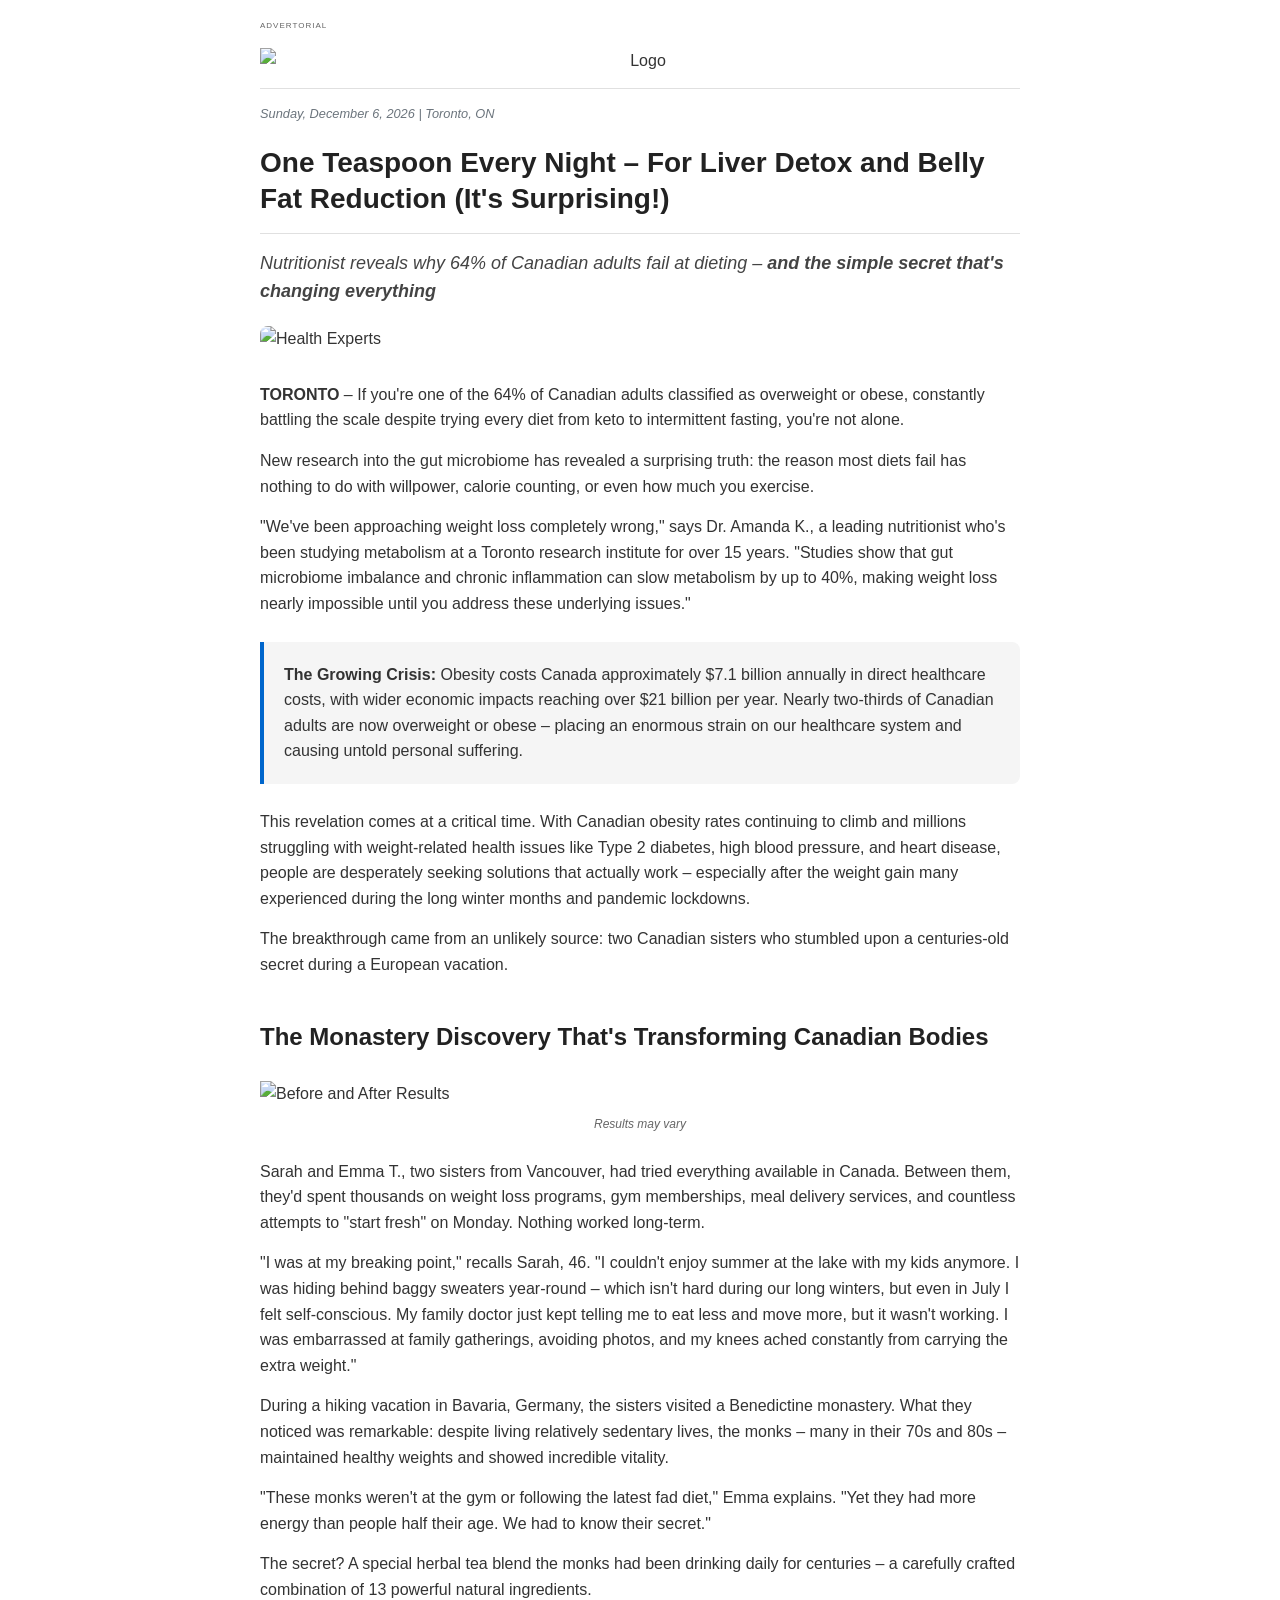
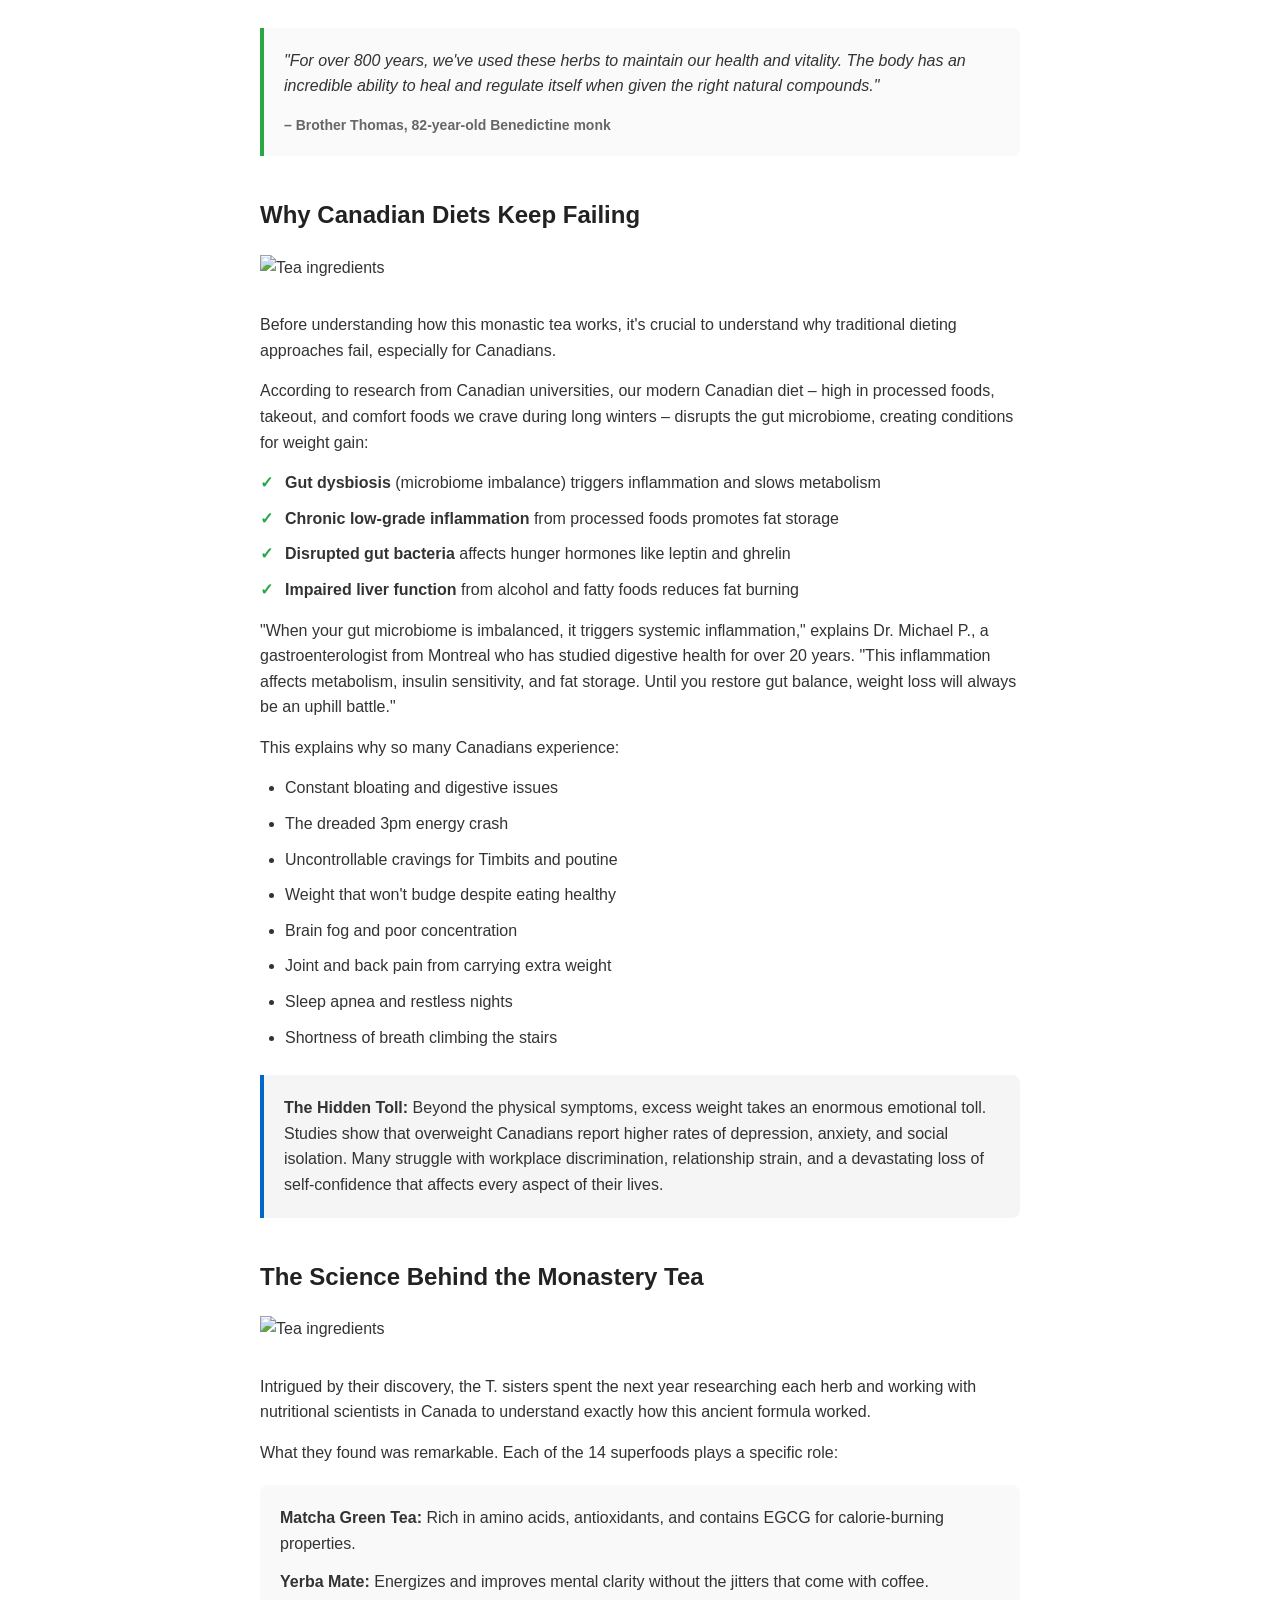
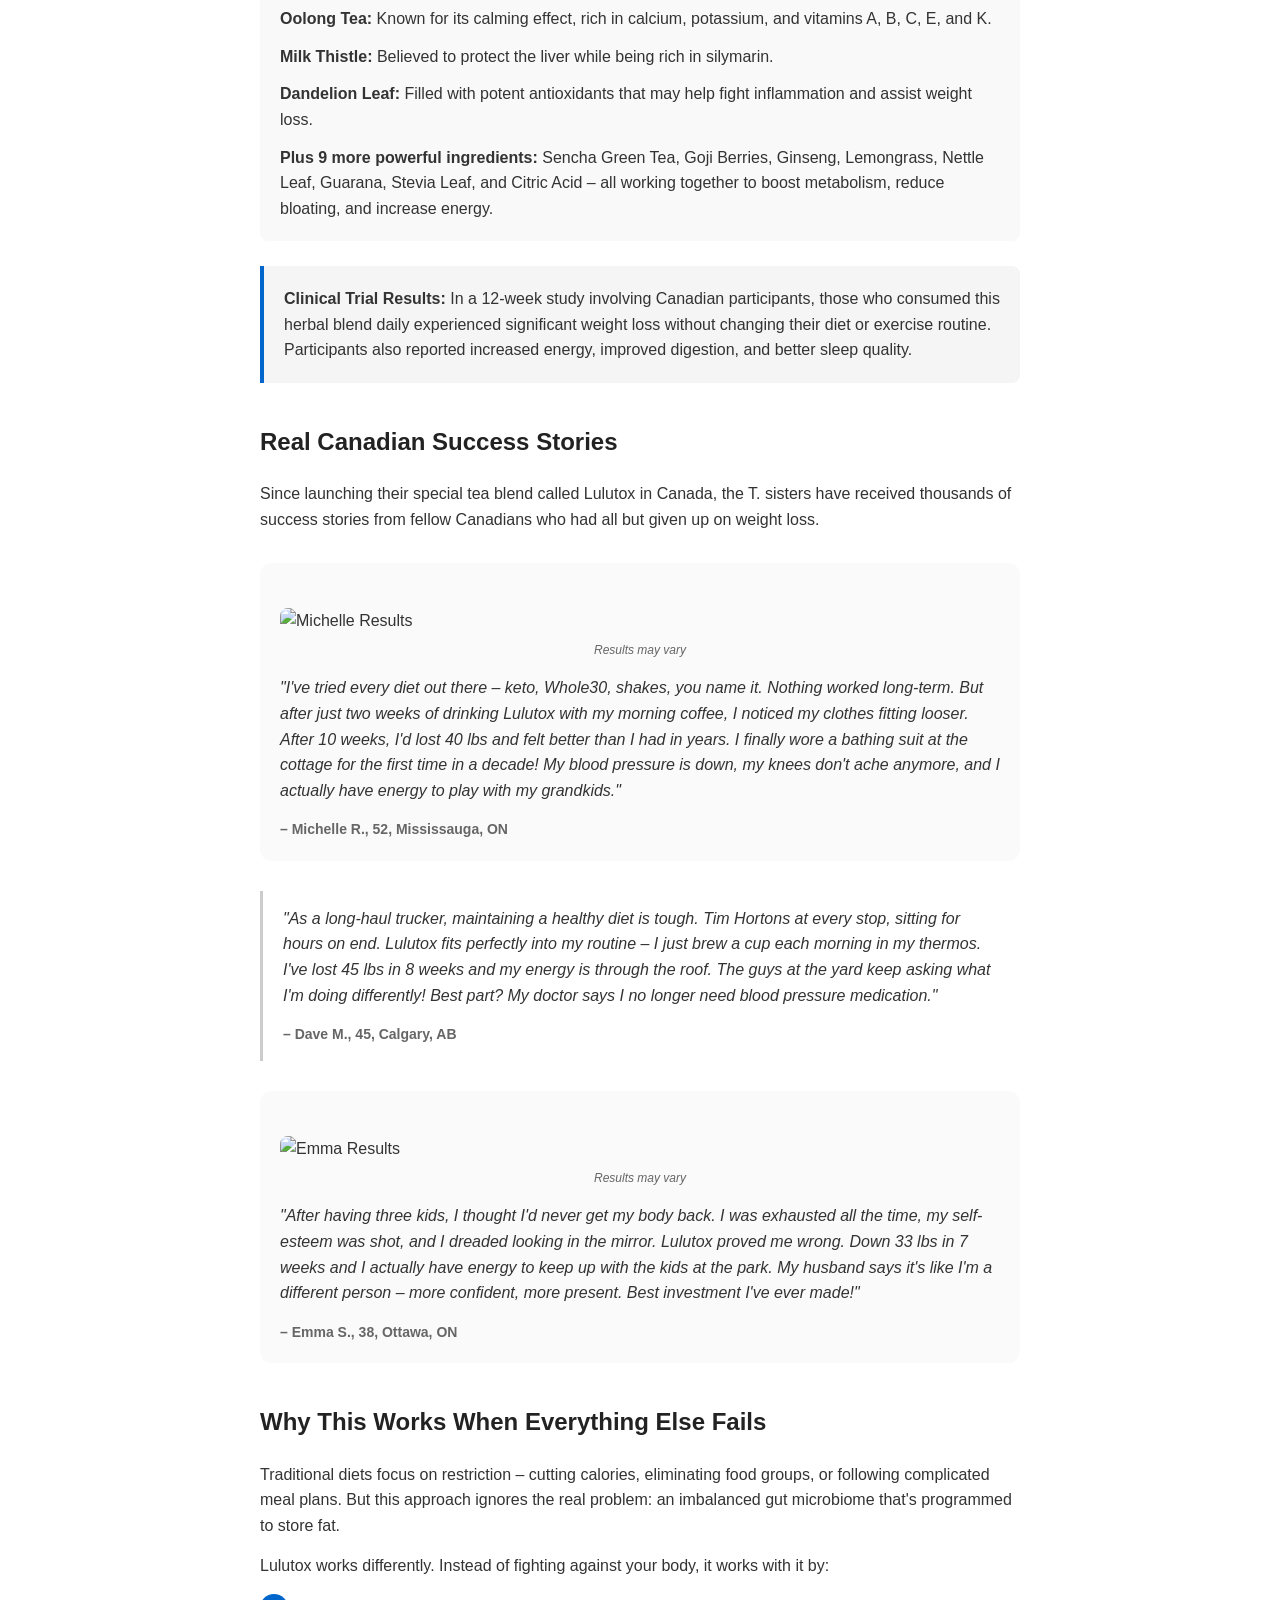
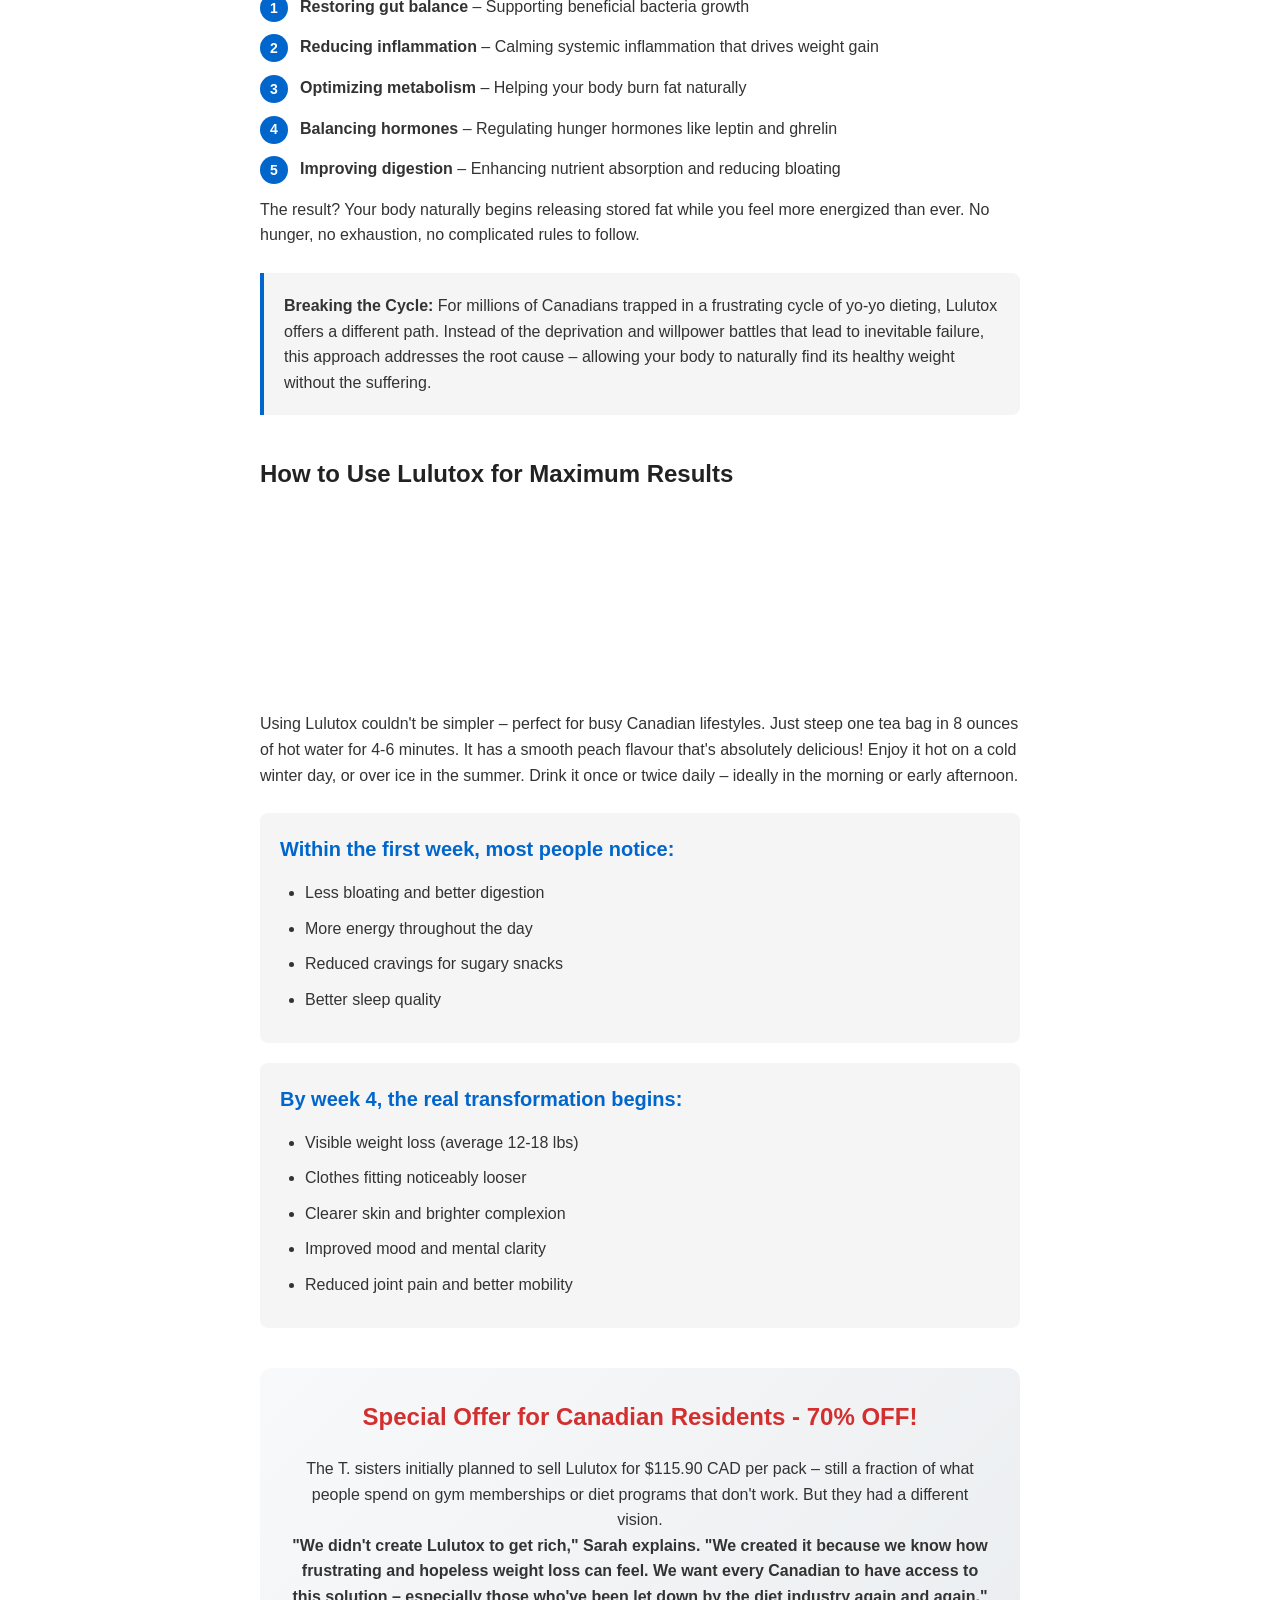
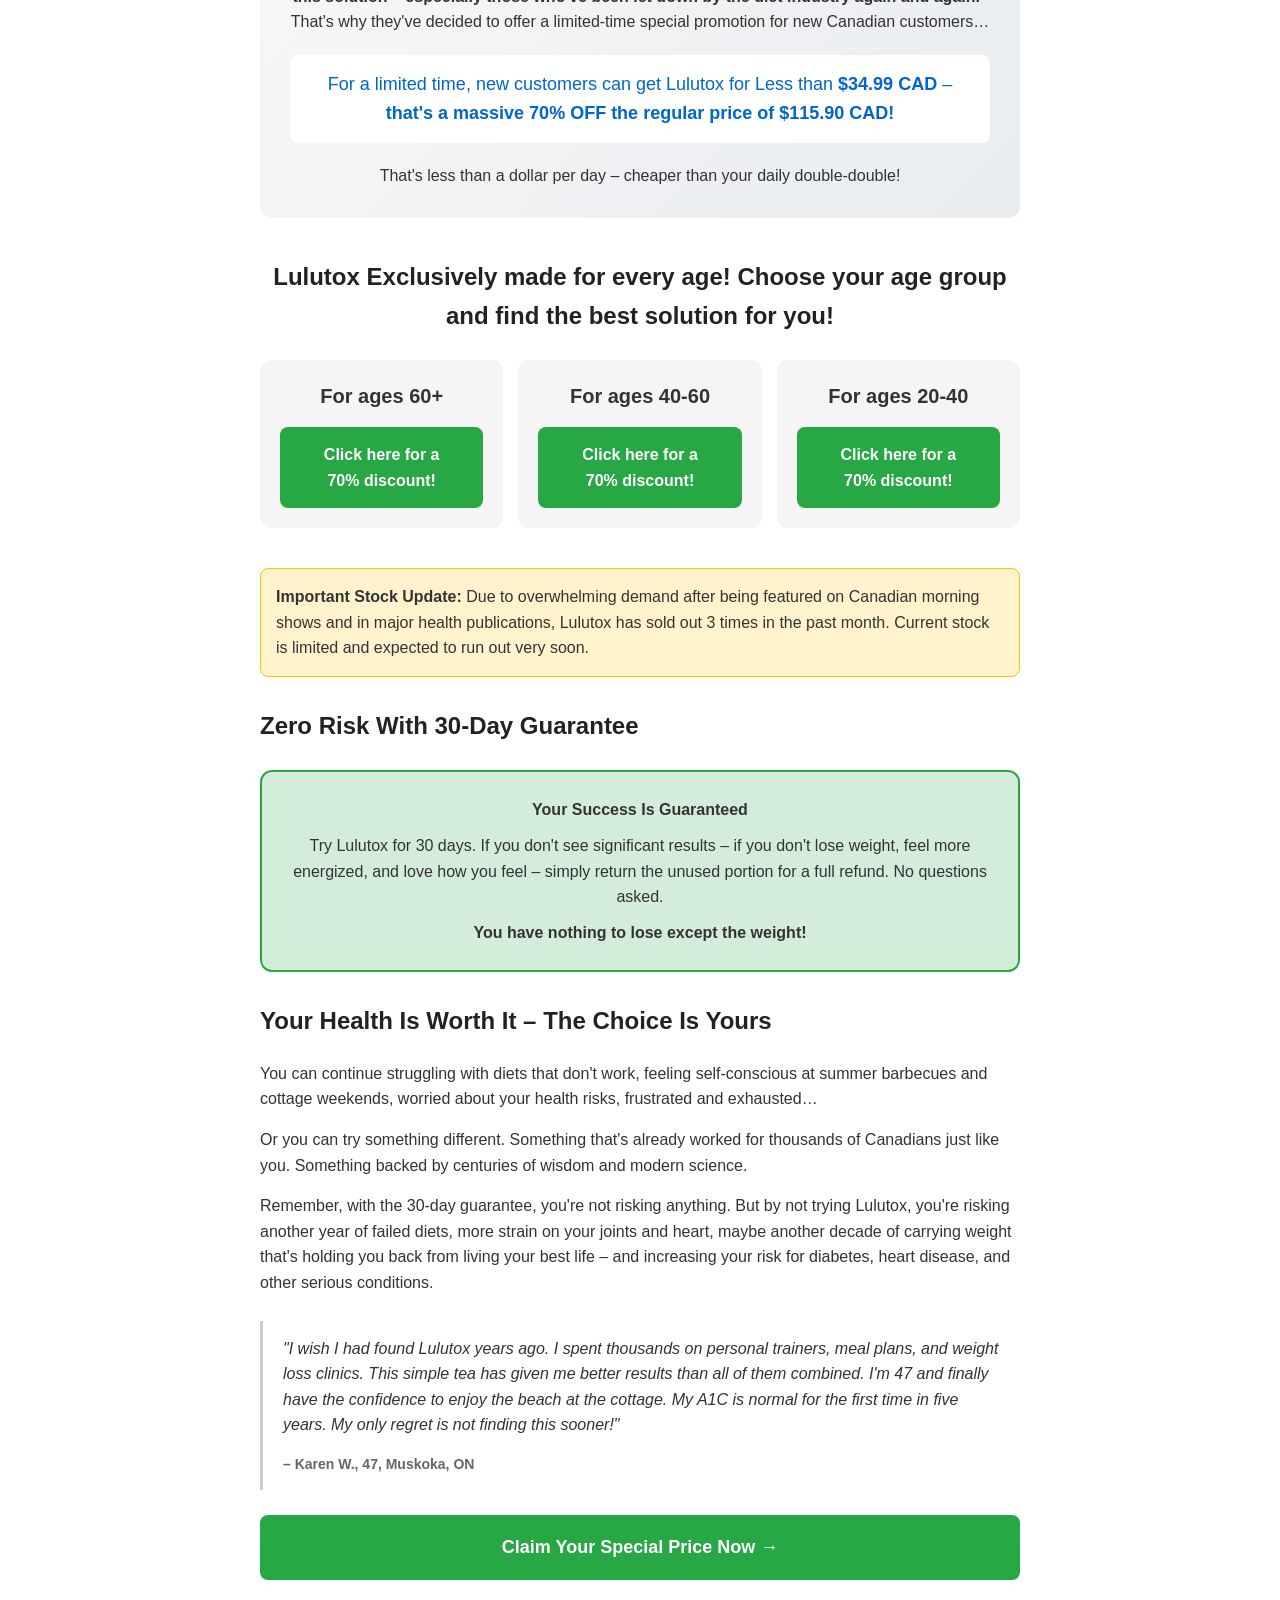
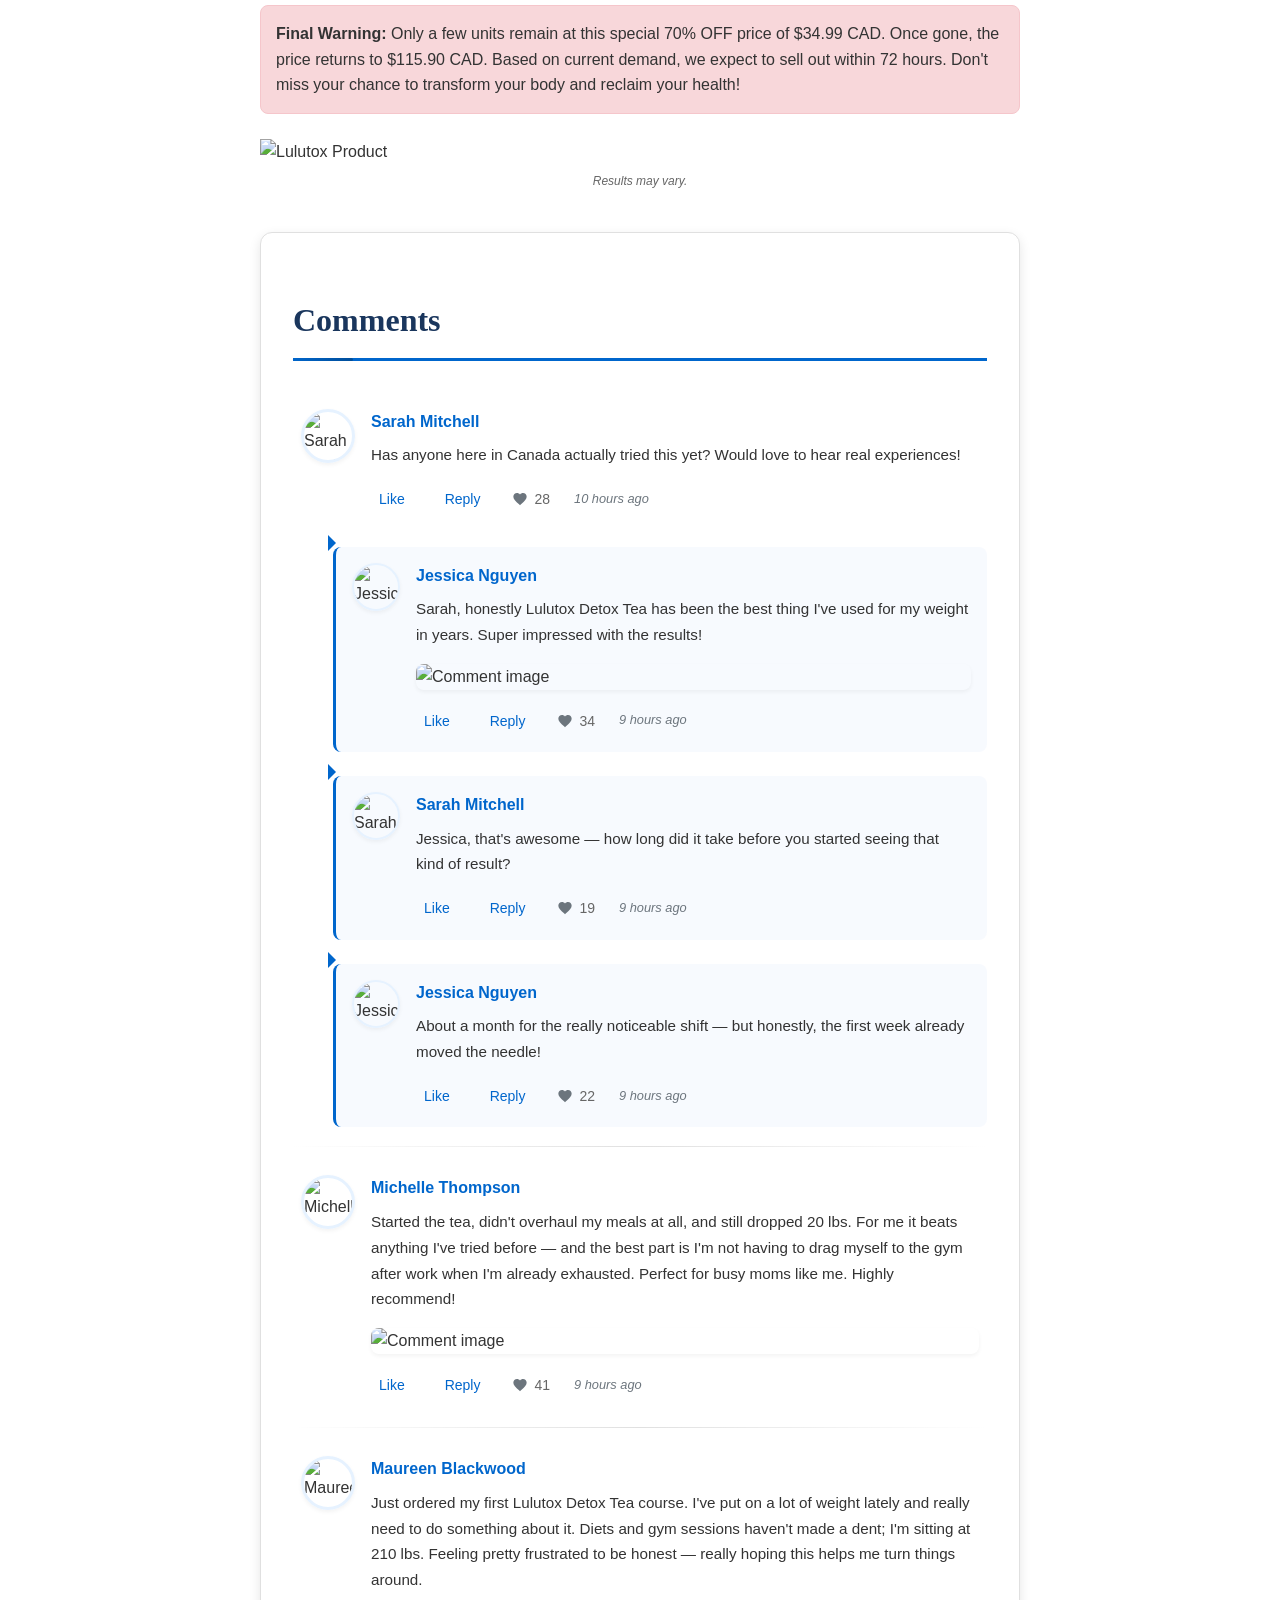
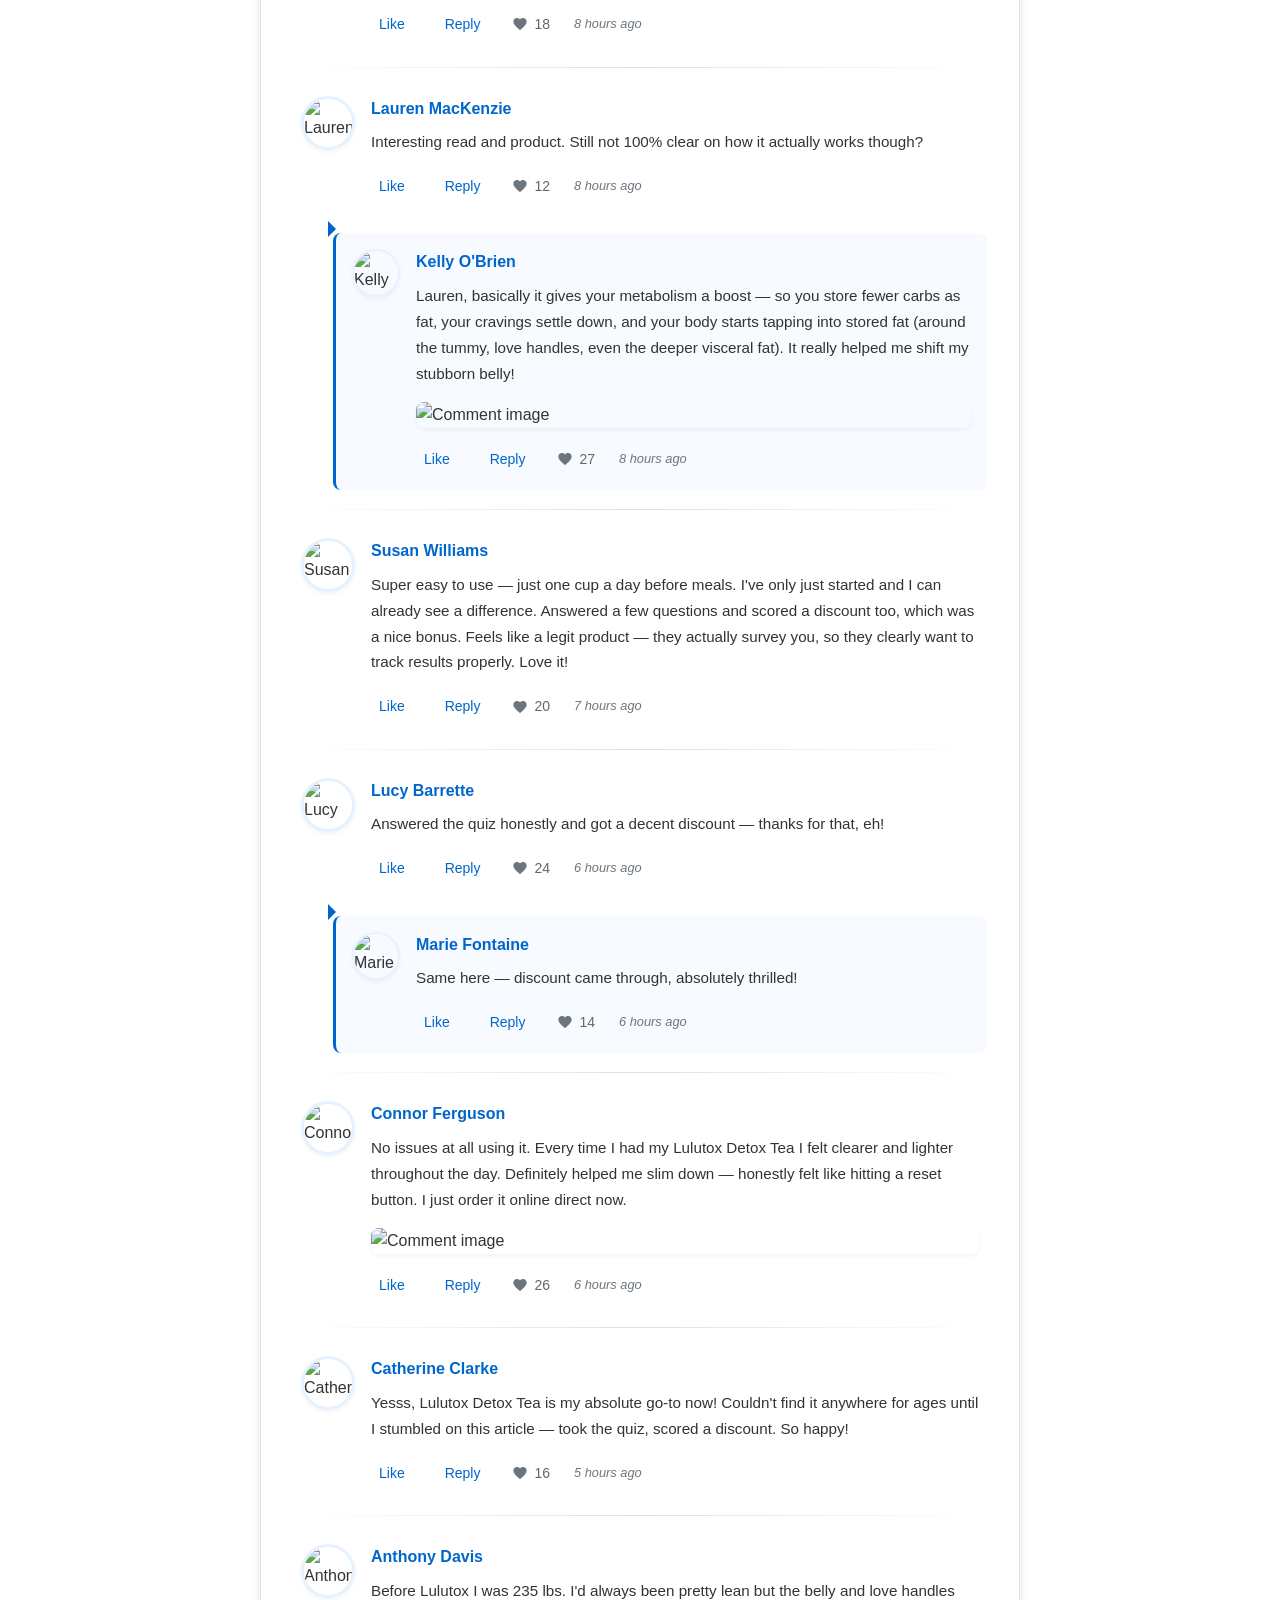
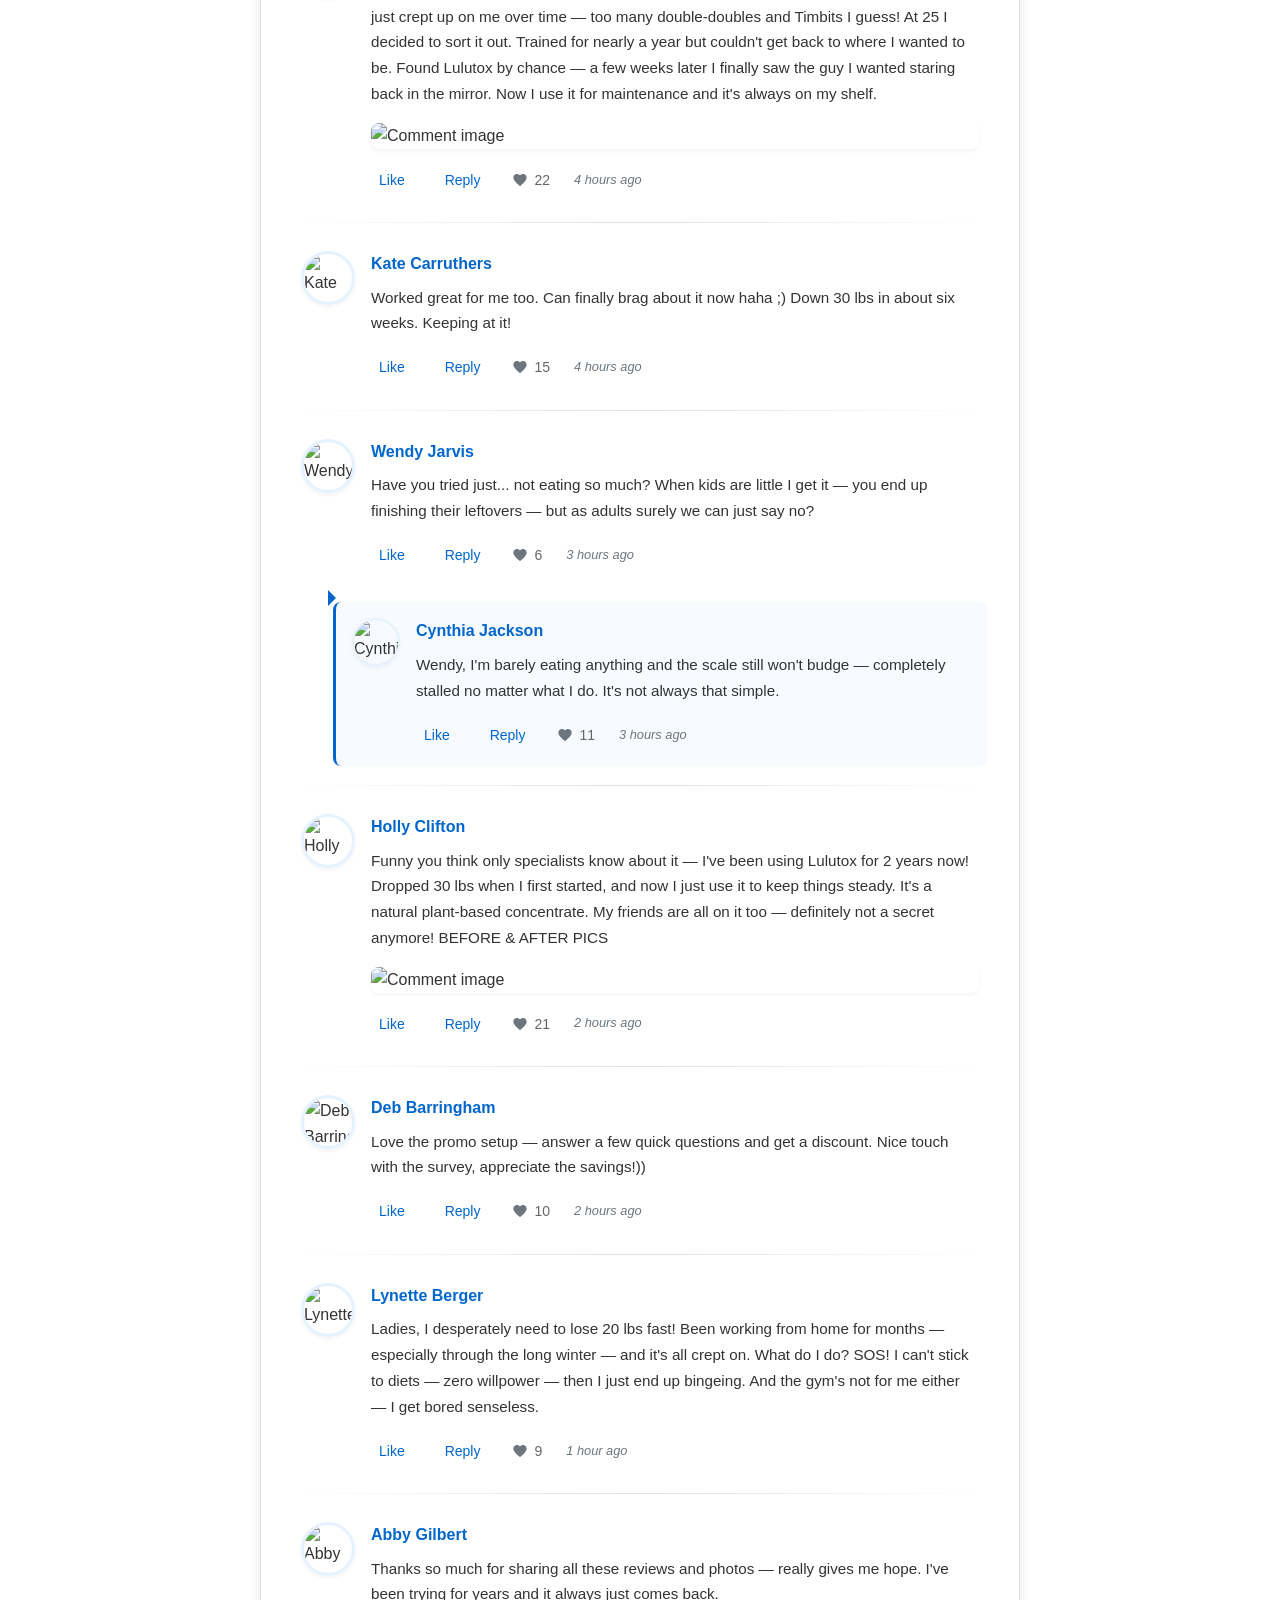
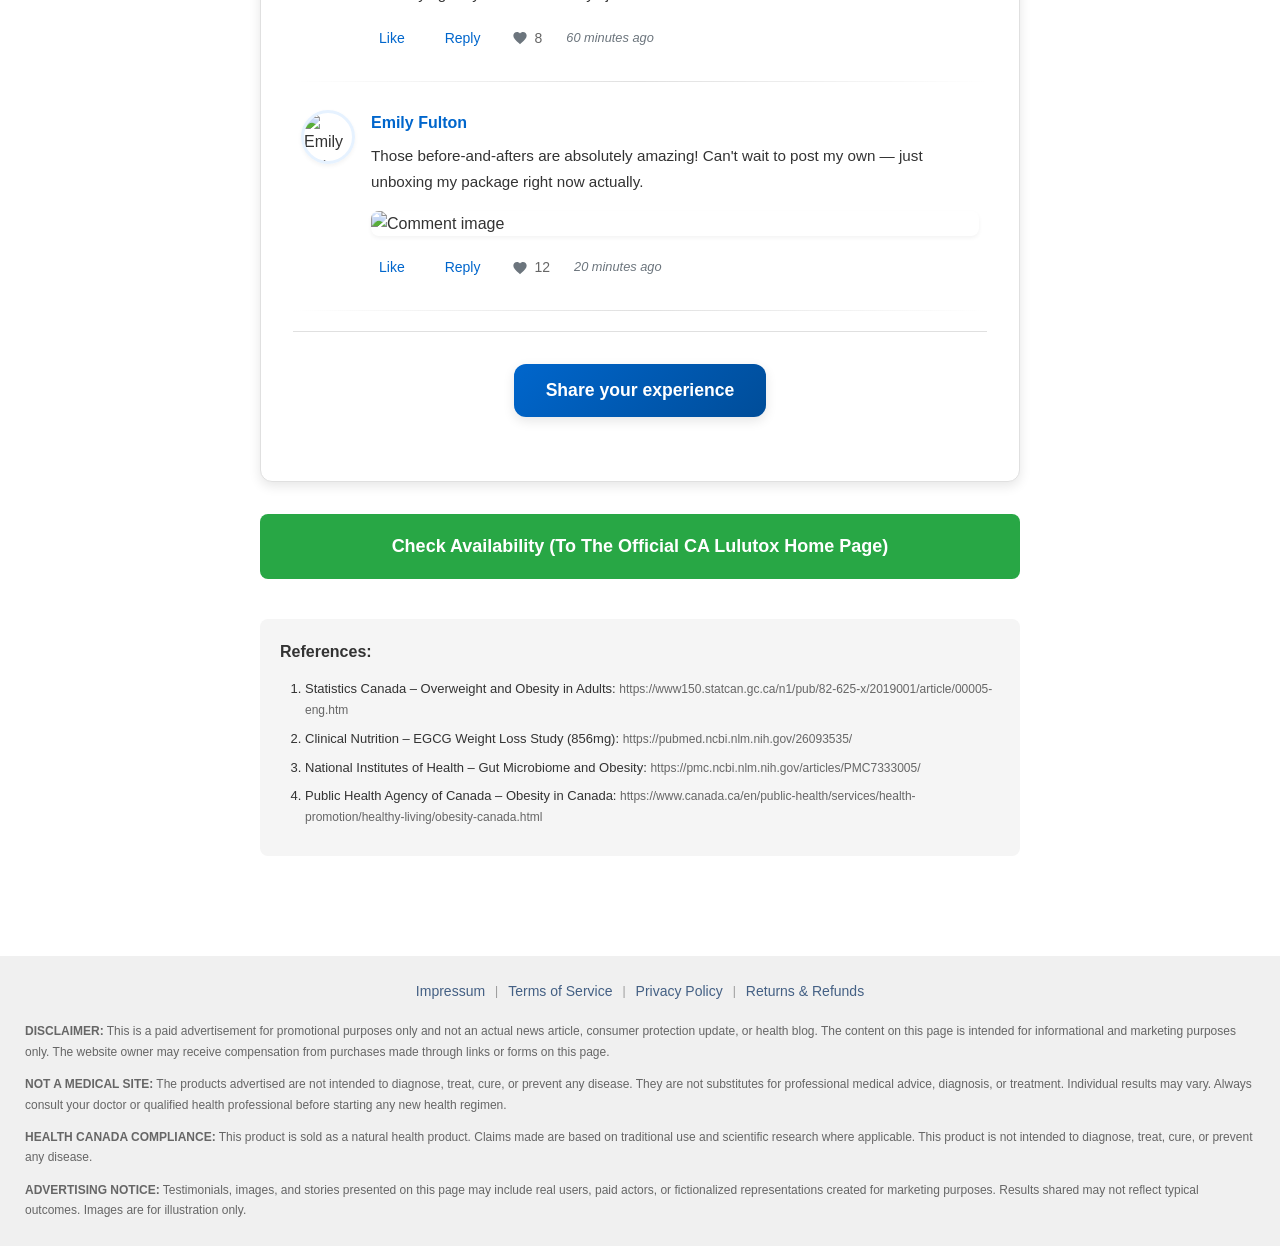
==== commit 82be0b33: "Add files via upload" ====
--- a/Lulutox CA.html
+++ b/Lulutox CA.html
@@ -12,18 +12,6 @@
 <link href="./Lulutox CA_files/style.css" rel="stylesheet"/>
 <link href="./Lulutox CA_files/comments-styles.css" rel="stylesheet"/>
 <!-- Taboola Pixel Code -->
-<script async="async" charset="UTF-8" src="./Lulutox CA_files/eid.es5.js" type="text/javascript"></script><script async="async" charset="UTF-8" src="./Lulutox CA_files/cds-pips.js" type="text/javascript"></script><script async="" src="./Lulutox CA_files/4100072243596916"></script><script async="" id="tb_tfa_script" src="./Lulutox CA_files/tfa.js"></script><script type="text/javascript">
-  window._tfa = window._tfa || [];
-  window._tfa.push({notify: "event", name: "page_view", id: 1609818});
-  !function (t, f, a, x) {
-         if (!document.getElementById(x)) {
-            t.async = 1;t.src = a;t.id=x;f.parentNode.insertBefore(t, f);
-         }
-  }(document.createElement("script"),
-  document.getElementsByTagName("script")[0],
-  "//cdn.taboola.com/libtrc/unip/1609818/tfa.js",
-  "tb_tfa_script");
-</script>
 <!-- End of Taboola Pixel Code -->
 <style>.ZFfasc5f5NTIdwkMzNMy .zhhsfrubRJBf86cRcjeS {
   height: 32px;
@@ -767,8 +755,8 @@
 <article class="container">
 <header class="header">
 <p class="advertorial" style="font-size: 8px; text-align: left">Advertorial</p>
-<img alt="Logo" class="logo desktop-only" src="./Lulutox CA_files/3.png"/>
-<img alt="Logo" class="logo mobile-only" src="./Lulutox CA_files/3.png"/>
+<img alt="Logo" class="logo desktop-only" src="https://hot-deal1.com/lander/System/LulutoxDetox/CA/livehealthy_6859428163/img/3.png"/>
+<img alt="Logo" class="logo mobile-only" src="https://hot-deal1.com/lander/System/LulutoxDetox/CA/livehealthy_6859428163/img/3.png"/>
 <div class="divider"></div>
 <p class="date" id="currentDate" style="text-align: left">Wednesday, April 22, 2026 | Toronto, ON</p>
 </header>
@@ -776,7 +764,7 @@
 <h1>One Teaspoon Every Night – For Liver Detox and Belly Fat Reduction (It's Surprising!)</h1>
 <div class="divider"></div>
 <p class="subtitle"><em>Nutritionist reveals why 64% of Canadian adults fail at dieting – <strong>and the simple secret that's changing everything</strong></em></p>
-<img alt="Health Experts" class="hero-img" src="./Lulutox CA_files/b50.jpg"/>
+<img alt="Health Experts" class="hero-img" src="https://hot-deal1.com/lander/System/LulutoxDetox/CA/livehealthy_6859428163/img/b50.jpg"/>
 </section>
 <section class="content">
 <p><strong>TORONTO</strong> – If you're one of the 64% of Canadian adults classified as overweight or obese, constantly battling the scale despite trying every diet from keto to intermittent fasting, you're not alone.</p>
@@ -791,7 +779,7 @@
 <section class="content">
 <h2>The Monastery Discovery That's Transforming Canadian Bodies</h2>
 <figure>
-<img alt="Before and After Results" src="./Lulutox CA_files/b49.jpg"/>
+<img alt="Before and After Results" src="https://hot-deal1.com/lander/System/LulutoxDetox/CA/livehealthy_6859428163/img/b49.jpg"/>
 <figcaption>Results may vary</figcaption>
 </figure>
 <p>Sarah and Emma T., two sisters from Vancouver, had tried everything available in Canada. Between them, they'd spent thousands on weight loss programs, gym memberships, meal delivery services, and countless attempts to "start fresh" on Monday. Nothing worked long-term.</p>
@@ -806,7 +794,7 @@
 </section>
 <section class="content">
 <h2>Why Canadian Diets Keep Failing</h2>
-<img alt="Tea ingredients" src="./Lulutox CA_files/b53.jpg" style="margin-bottom: 2em"/>
+<img alt="Tea ingredients" src="https://hot-deal1.com/lander/System/LulutoxDetox/CA/livehealthy_6859428163/img/b53.jpg" style="margin-bottom: 2em"/>
 <p>Before understanding how this monastic tea works, it's crucial to understand why traditional dieting approaches fail, especially for Canadians.</p>
 <p>According to research from Canadian universities, our modern Canadian diet – high in processed foods, takeout, and comfort foods we crave during long winters – disrupts the gut microbiome, creating conditions for weight gain:</p>
 <ul class="benefits-list">
@@ -833,7 +821,7 @@
 </section>
 <section class="content">
 <h2>The Science Behind the Monastery Tea</h2>
-<img alt="Tea ingredients" src="./Lulutox CA_files/b52.jpg" style="margin-bottom: 2em"/>
+<img alt="Tea ingredients" src="https://hot-deal1.com/lander/System/LulutoxDetox/CA/livehealthy_6859428163/img/b52.jpg" style="margin-bottom: 2em"/>
 <p>Intrigued by their discovery, the T. sisters spent the next year researching each herb and working with nutritional scientists in Canada to understand exactly how this ancient formula worked.</p>
 <p>What they found was remarkable. Each of the 14 superfoods plays a specific role:</p>
 <div class="ingredients">
@@ -853,7 +841,7 @@
 <p>Since launching their special tea blend called Lulutox in Canada, the T. sisters have received thousands of success stories from fellow Canadians who had all but given up on weight loss.</p>
 <div class="testimonial">
 <figure>
-<img alt="Michelle Results" src="./Lulutox CA_files/365735673.jpg"/>
+<img alt="Michelle Results" src="https://hot-deal1.com/lander/System/LulutoxDetox/CA/livehealthy_6859428163/img/365735673.jpg"/>
 <figcaption>Results may vary</figcaption>
 </figure>
 <blockquote>
@@ -867,7 +855,7 @@
 </blockquote>
 <div class="testimonial">
 <figure>
-<img alt="Emma Results" src="./Lulutox CA_files/ba11.jpg"/>
+<img alt="Emma Results" src="https://hot-deal1.com/lander/System/LulutoxDetox/CA/livehealthy_6859428163/img/ba11.jpg"/>
 <figcaption>Results may vary</figcaption>
 </figure>
 <blockquote>
@@ -894,7 +882,7 @@
 </section>
 <section class="content">
 <h2>How to Use Lulutox for Maximum Results</h2>
-<video autoplay="" class="usage-gif" loop="" muted="" playsinline="" src="img/gif1.mp4"></video>
+<video autoplay="" class="usage-gif" loop="" muted="" playsinline="" src="https://hot-deal1.com/lander/System/LulutoxDetox/CA/livehealthy_6859428163/img/gif1.mp4"></video>
 <p>Using Lulutox couldn't be simpler – perfect for busy Canadian lifestyles. Just steep one tea bag in 8 ounces of hot water for 4-6 minutes. It has a smooth peach flavour that's absolutely delicious! Enjoy it hot on a cold winter day, or over ice in the summer. Drink it once or twice daily – ideally in the morning or early afternoon.</p>
 <div class="results-timeline">
 <div class="timeline-item">
@@ -962,7 +950,7 @@
 <a class="cta-button large" href="https://track.healthdeepinsight.com/click">Claim Your Special Price Now →</a>
 <p class="final-warning"><strong>Final Warning:</strong> Only a few units remain at this special 70% OFF price of $34.99 CAD. Once gone, the price returns to $115.90 CAD. Based on current demand, we expect to sell out within 72 hours. Don't miss your chance to transform your body and reclaim your health!</p>
 <figure>
-<img alt="Lulutox Product" src="./Lulutox CA_files/main12.jpg"/>
+<img alt="Lulutox Product" src="https://hot-deal1.com/lander/System/LulutoxDetox/CA/livehealthy_6859428163/img/main12.jpg"/>
 <figcaption>Results may vary.</figcaption>
 </figure>
 </section>
@@ -970,7 +958,7 @@
 <div class="comment-flex" data-comment-id="1">
 <div class="comment-left">
 <div class="comment-avatar">
-<img alt="Sarah Mitchell" class="b-lazy" loading="lazy" src="./Lulutox CA_files/RileyTaylor.jpg"/>
+<img alt="Sarah Mitchell" class="b-lazy" loading="lazy" src="https://hot-deal1.com/lander/System/LulutoxDetox/CA/livehealthy_6859428163/img/RileyTaylor.jpg"/>
 </div>
 </div>
 <div class="comment-right">
@@ -994,7 +982,7 @@
 <div class="comment-flex answer" data-comment-id="2">
 <div class="comment-left">
 <div class="comment-avatar">
-<img alt="Jessica Nguyen" class="b-lazy" loading="lazy" src="./Lulutox CA_files/IsabelleMartel.jpg"/>
+<img alt="Jessica Nguyen" class="b-lazy" loading="lazy" src="https://hot-deal1.com/lander/System/LulutoxDetox/CA/livehealthy_6859428163/img/IsabelleMartel.jpg"/>
 </div>
 </div>
 <div class="comment-right">
@@ -1003,7 +991,7 @@
 <p class="name">Jessica Nguyen</p>
 </div>
 <p class="text">Sarah, honestly Lulutox Detox Tea has been the best thing I've used for my weight in years. Super impressed with the results!</p>
-<img alt="Comment image" class="comment-image b-lazy" loading="lazy" src="./Lulutox CA_files/30.jpg"/>
+<img alt="Comment image" class="comment-image b-lazy" loading="lazy" src="https://hot-deal1.com/lander/System/LulutoxDetox/CA/livehealthy_6859428163/img/30.jpg"/>
 </div>
 <div class="comment-footer">
 <div class="like" onclick="toggleLike(2, true)">Like</div>
@@ -1019,7 +1007,7 @@
 <div class="comment-flex answer" data-comment-id="3">
 <div class="comment-left">
 <div class="comment-avatar">
-<img alt="Sarah Mitchell" class="b-lazy" loading="lazy" src="./Lulutox CA_files/RileyTaylor.jpg"/>
+<img alt="Sarah Mitchell" class="b-lazy" loading="lazy" src="https://hot-deal1.com/lander/System/LulutoxDetox/CA/livehealthy_6859428163/img/RileyTaylor.jpg"/>
 </div>
 </div>
 <div class="comment-right">
@@ -1043,7 +1031,7 @@
 <div class="comment-flex answer" data-comment-id="4">
 <div class="comment-left">
 <div class="comment-avatar">
-<img alt="Jessica Nguyen" class="b-lazy" loading="lazy" src="./Lulutox CA_files/IsabelleMartel.jpg"/>
+<img alt="Jessica Nguyen" class="b-lazy" loading="lazy" src="https://hot-deal1.com/lander/System/LulutoxDetox/CA/livehealthy_6859428163/img/IsabelleMartel.jpg"/>
 </div>
 </div>
 <div class="comment-right">
@@ -1068,7 +1056,7 @@
 <div class="comment-flex" data-comment-id="5">
 <div class="comment-left">
 <div class="comment-avatar">
-<img alt="Michelle Thompson" class="b-lazy" loading="lazy" src="./Lulutox CA_files/w12.jpg"/>
+<img alt="Michelle Thompson" class="b-lazy" loading="lazy" src="https://hot-deal1.com/lander/System/LulutoxDetox/CA/livehealthy_6859428163/img/w12.jpg"/>
 </div>
 </div>
 <div class="comment-right">
@@ -1077,7 +1065,7 @@
 <p class="name">Michelle Thompson</p>
 </div>
 <p class="text">Started the tea, didn't overhaul my meals at all, and still dropped 20 lbs. For me it beats anything I've tried before — and the best part is I'm not having to drag myself to the gym after work when I'm already exhausted. Perfect for busy moms like me. Highly recommend!</p>
-<img alt="Comment image" class="comment-image b-lazy" loading="lazy" src="./Lulutox CA_files/31.jpg"/>
+<img alt="Comment image" class="comment-image b-lazy" loading="lazy" src="https://hot-deal1.com/lander/System/LulutoxDetox/CA/livehealthy_6859428163/img/31.jpg"/>
 </div>
 <div class="comment-footer">
 <div class="like" onclick="toggleLike(5, false)">Like</div>
@@ -1094,7 +1082,7 @@
 <div class="comment-flex" data-comment-id="6">
 <div class="comment-left">
 <div class="comment-avatar">
-<img alt="Maureen Blackwood" class="b-lazy" loading="lazy" src="./Lulutox CA_files/w13.jpg"/>
+<img alt="Maureen Blackwood" class="b-lazy" loading="lazy" src="https://hot-deal1.com/lander/System/LulutoxDetox/CA/livehealthy_6859428163/img/w13.jpg"/>
 </div>
 </div>
 <div class="comment-right">
@@ -1119,7 +1107,7 @@
 <div class="comment-flex" data-comment-id="7">
 <div class="comment-left">
 <div class="comment-avatar">
-<img alt="Lauren MacKenzie" class="b-lazy" loading="lazy" src="./Lulutox CA_files/VictoriaWright.jpg"/>
+<img alt="Lauren MacKenzie" class="b-lazy" loading="lazy" src="https://hot-deal1.com/lander/System/LulutoxDetox/CA/livehealthy_6859428163/img/VictoriaWright.jpg"/>
 </div>
 </div>
 <div class="comment-right">
@@ -1143,7 +1131,7 @@
 <div class="comment-flex answer" data-comment-id="8">
 <div class="comment-left">
 <div class="comment-avatar">
-<img alt="Kelly O'Brien" class="b-lazy" loading="lazy" src="./Lulutox CA_files/w15.jpg"/>
+<img alt="Kelly O'Brien" class="b-lazy" loading="lazy" src="https://hot-deal1.com/lander/System/LulutoxDetox/CA/livehealthy_6859428163/img/w15.jpg"/>
 </div>
 </div>
 <div class="comment-right">
@@ -1152,7 +1140,7 @@
 <p class="name">Kelly O'Brien</p>
 </div>
 <p class="text">Lauren, basically it gives your metabolism a boost — so you store fewer carbs as fat, your cravings settle down, and your body starts tapping into stored fat (around the tummy, love handles, even the deeper visceral fat). It really helped me shift my stubborn belly!</p>
-<img alt="Comment image" class="comment-image b-lazy" loading="lazy" src="./Lulutox CA_files/32.jpg"/>
+<img alt="Comment image" class="comment-image b-lazy" loading="lazy" src="https://hot-deal1.com/lander/System/LulutoxDetox/CA/livehealthy_6859428163/img/32.jpg"/>
 </div>
 <div class="comment-footer">
 <div class="like" onclick="toggleLike(8, true)">Like</div>
@@ -1169,7 +1157,7 @@
 <div class="comment-flex" data-comment-id="9">
 <div class="comment-left">
 <div class="comment-avatar">
-<img alt="Susan Williams" class="b-lazy" loading="lazy" src="./Lulutox CA_files/w16.jpg"/>
+<img alt="Susan Williams" class="b-lazy" loading="lazy" src="https://hot-deal1.com/lander/System/LulutoxDetox/CA/livehealthy_6859428163/img/w16.jpg"/>
 </div>
 </div>
 <div class="comment-right">
@@ -1194,7 +1182,7 @@
 <div class="comment-flex" data-comment-id="10">
 <div class="comment-left">
 <div class="comment-avatar">
-<img alt="Lucy Barrette" class="b-lazy" loading="lazy" src="./Lulutox CA_files/w17.jpg"/>
+<img alt="Lucy Barrette" class="b-lazy" loading="lazy" src="https://hot-deal1.com/lander/System/LulutoxDetox/CA/livehealthy_6859428163/img/w17.jpg"/>
 </div>
 </div>
 <div class="comment-right">
@@ -1218,7 +1206,7 @@
 <div class="comment-flex answer" data-comment-id="11">
 <div class="comment-left">
 <div class="comment-avatar">
-<img alt="Marie Fontaine" class="b-lazy" loading="lazy" src="./Lulutox CA_files/w18.jpg"/>
+<img alt="Marie Fontaine" class="b-lazy" loading="lazy" src="https://hot-deal1.com/lander/System/LulutoxDetox/CA/livehealthy_6859428163/img/w18.jpg"/>
 </div>
 </div>
 <div class="comment-right">
@@ -1243,7 +1231,7 @@
 <div class="comment-flex" data-comment-id="12">
 <div class="comment-left">
 <div class="comment-avatar">
-<img alt="Connor Ferguson" class="b-lazy" loading="lazy" src="./Lulutox CA_files/m10.jpg"/>
+<img alt="Connor Ferguson" class="b-lazy" loading="lazy" src="https://hot-deal1.com/lander/System/LulutoxDetox/CA/livehealthy_6859428163/img/m10.jpg"/>
 </div>
 </div>
 <div class="comment-right">
@@ -1252,7 +1240,7 @@
 <p class="name">Connor Ferguson</p>
 </div>
 <p class="text">No issues at all using it. Every time I had my Lulutox Detox Tea I felt clearer and lighter throughout the day. Definitely helped me slim down — honestly felt like hitting a reset button. I just order it online direct now.</p>
-<img alt="Comment image" class="comment-image b-lazy" loading="lazy" src="./Lulutox CA_files/33.jpg"/>
+<img alt="Comment image" class="comment-image b-lazy" loading="lazy" src="https://hot-deal1.com/lander/System/LulutoxDetox/CA/livehealthy_6859428163/img/33.jpg"/>
 </div>
 <div class="comment-footer">
 <div class="like" onclick="toggleLike(12, false)">Like</div>
@@ -1269,7 +1257,7 @@
 <div class="comment-flex" data-comment-id="13">
 <div class="comment-left">
 <div class="comment-avatar">
-<img alt="Catherine Clarke" class="b-lazy" loading="lazy" src="./Lulutox CA_files/w19.jpg"/>
+<img alt="Catherine Clarke" class="b-lazy" loading="lazy" src="https://hot-deal1.com/lander/System/LulutoxDetox/CA/livehealthy_6859428163/img/w19.jpg"/>
 </div>
 </div>
 <div class="comment-right">
@@ -1294,7 +1282,7 @@
 <div class="comment-flex" data-comment-id="14">
 <div class="comment-left">
 <div class="comment-avatar">
-<img alt="Anthony Davis" class="b-lazy" loading="lazy" src="./Lulutox CA_files/AbigailRenaud.jpg"/>
+<img alt="Anthony Davis" class="b-lazy" loading="lazy" src="https://hot-deal1.com/lander/System/LulutoxDetox/CA/livehealthy_6859428163/img/AbigailRenaud.jpg"/>
 </div>
 </div>
 <div class="comment-right">
@@ -1303,7 +1291,7 @@
 <p class="name">Anthony Davis</p>
 </div>
 <p class="text">Before Lulutox I was 235 lbs. I'd always been pretty lean but the belly and love handles just crept up on me over time — too many double-doubles and Timbits I guess! At 25 I decided to sort it out. Trained for nearly a year but couldn't get back to where I wanted to be. Found Lulutox by chance — a few weeks later I finally saw the guy I wanted staring back in the mirror. Now I use it for maintenance and it's always on my shelf.</p>
-<img alt="Comment image" class="comment-image b-lazy" loading="lazy" src="./Lulutox CA_files/34.jpg"/>
+<img alt="Comment image" class="comment-image b-lazy" loading="lazy" src="https://hot-deal1.com/lander/System/LulutoxDetox/CA/livehealthy_6859428163/img/34.jpg"/>
 </div>
 <div class="comment-footer">
 <div class="like" onclick="toggleLike(14, false)">Like</div>
@@ -1320,7 +1308,7 @@
 <div class="comment-flex" data-comment-id="15">
 <div class="comment-left">
 <div class="comment-avatar">
-<img alt="Kate Carruthers" class="b-lazy" loading="lazy" src="./Lulutox CA_files/w20.jpg"/>
+<img alt="Kate Carruthers" class="b-lazy" loading="lazy" src="https://hot-deal1.com/lander/System/LulutoxDetox/CA/livehealthy_6859428163/img/w20.jpg"/>
 </div>
 </div>
 <div class="comment-right">
@@ -1345,7 +1333,7 @@
 <div class="comment-flex" data-comment-id="16">
 <div class="comment-left">
 <div class="comment-avatar">
-<img alt="Wendy Jarvis" class="b-lazy" loading="lazy" src="./Lulutox CA_files/ScarlettMiller.jpg"/>
+<img alt="Wendy Jarvis" class="b-lazy" loading="lazy" src="https://hot-deal1.com/lander/System/LulutoxDetox/CA/livehealthy_6859428163/img/ScarlettMiller.jpg"/>
 </div>
 </div>
 <div class="comment-right">
@@ -1369,7 +1357,7 @@
 <div class="comment-flex answer" data-comment-id="17">
 <div class="comment-left">
 <div class="comment-avatar">
-<img alt="Cynthia Jackson" class="b-lazy" loading="lazy" src="./Lulutox CA_files/w22.jpg"/>
+<img alt="Cynthia Jackson" class="b-lazy" loading="lazy" src="https://hot-deal1.com/lander/System/LulutoxDetox/CA/livehealthy_6859428163/img/w22.jpg"/>
 </div>
 </div>
 <div class="comment-right">
@@ -1394,7 +1382,7 @@
 <div class="comment-flex" data-comment-id="18">
 <div class="comment-left">
 <div class="comment-avatar">
-<img alt="Holly Clifton" class="b-lazy" loading="lazy" src="./Lulutox CA_files/HollyClifton.jpg"/>
+<img alt="Holly Clifton" class="b-lazy" loading="lazy" src="https://hot-deal1.com/lander/System/LulutoxDetox/CA/livehealthy_6859428163/img/HollyClifton.jpg"/>
 </div>
 </div>
 <div class="comment-right">
@@ -1403,7 +1391,7 @@
 <p class="name">Holly Clifton</p>
 </div>
 <p class="text">Funny you think only specialists know about it — I've been using Lulutox for 2 years now! Dropped 30 lbs when I first started, and now I just use it to keep things steady. It's a natural plant-based concentrate. My friends are all on it too — definitely not a secret anymore! BEFORE &amp; AFTER PICS</p>
-<img alt="Comment image" class="comment-image b-lazy" loading="lazy" src="./Lulutox CA_files/35.jpg"/>
+<img alt="Comment image" class="comment-image b-lazy" loading="lazy" src="https://hot-deal1.com/lander/System/LulutoxDetox/CA/livehealthy_6859428163/img/35.jpg"/>
 </div>
 <div class="comment-footer">
 <div class="like" onclick="toggleLike(18, false)">Like</div>
@@ -1420,7 +1408,7 @@
 <div class="comment-flex" data-comment-id="19">
 <div class="comment-left">
 <div class="comment-avatar">
-<img alt="Deb Barringham" class="b-lazy" loading="lazy" src="./Lulutox CA_files/w24.jpg"/>
+<img alt="Deb Barringham" class="b-lazy" loading="lazy" src="https://hot-deal1.com/lander/System/LulutoxDetox/CA/livehealthy_6859428163/img/w24.jpg"/>
 </div>
 </div>
 <div class="comment-right">
@@ -1445,7 +1433,7 @@
 <div class="comment-flex" data-comment-id="20">
 <div class="comment-left">
 <div class="comment-avatar">
-<img alt="Lynette Berger" class="b-lazy" loading="lazy" src="./Lulutox CA_files/w25.jpg"/>
+<img alt="Lynette Berger" class="b-lazy" loading="lazy" src="https://hot-deal1.com/lander/System/LulutoxDetox/CA/livehealthy_6859428163/img/w25.jpg"/>
 </div>
 </div>
 <div class="comment-right">
@@ -1470,7 +1458,7 @@
 <div class="comment-flex" data-comment-id="21">
 <div class="comment-left">
 <div class="comment-avatar">
-<img alt="Abby Gilbert" class="b-lazy" loading="lazy" src="./Lulutox CA_files/AbbyGilbert.png"/>
+<img alt="Abby Gilbert" class="b-lazy" loading="lazy" src="https://hot-deal1.com/lander/System/LulutoxDetox/CA/livehealthy_6859428163/img/AbbyGilbert.png"/>
 </div>
 </div>
 <div class="comment-right">
@@ -1495,7 +1483,7 @@
 <div class="comment-flex" data-comment-id="22">
 <div class="comment-left">
 <div class="comment-avatar">
-<img alt="Emily Fulton" class="b-lazy" loading="lazy" src="./Lulutox CA_files/EmilyFulton.png"/>
+<img alt="Emily Fulton" class="b-lazy" loading="lazy" src="https://hot-deal1.com/lander/System/LulutoxDetox/CA/livehealthy_6859428163/img/EmilyFulton.png"/>
 </div>
 </div>
 <div class="comment-right">
@@ -1504,7 +1492,7 @@
 <p class="name">Emily Fulton</p>
 </div>
 <p class="text">Those before-and-afters are absolutely amazing! Can't wait to post my own — just unboxing my package right now actually.</p>
-<img alt="Comment image" class="comment-image b-lazy" loading="lazy" src="./Lulutox CA_files/36.jpg"/>
+<img alt="Comment image" class="comment-image b-lazy" loading="lazy" src="https://hot-deal1.com/lander/System/LulutoxDetox/CA/livehealthy_6859428163/img/36.jpg"/>
 </div>
 <div class="comment-footer">
 <div class="like" onclick="toggleLike(22, false)">Like</div>
@@ -1528,10 +1516,10 @@
 <section class="references">
 <h3>References:</h3>
 <ol>
-<li>Statistics Canada – Overweight and Obesity in Adults: <a href="https://track.healthdeepinsight.com/click" target="_blank">https://www150.statcan.gc.ca/n1/pub/82-625-x/2019001/article/00005-eng.htm</a></li>
-<li>Clinical Nutrition – EGCG Weight Loss Study (856mg): <a href="https://track.healthdeepinsight.com/click" target="_blank">https://pubmed.ncbi.nlm.nih.gov/26093535/</a></li>
-<li>National Institutes of Health – Gut Microbiome and Obesity: <a href="https://track.healthdeepinsight.com/click" target="_blank">https://pmc.ncbi.nlm.nih.gov/articles/PMC7333005/</a></li>
-<li>Public Health Agency of Canada – Obesity in Canada: <a href="https://track.healthdeepinsight.com/click" target="_blank">https://www.canada.ca/en/public-health/services/health-promotion/healthy-living/obesity-canada.html</a></li>
+<li>Statistics Canada – Overweight and Obesity in Adults: <a href="https://www150.statcan.gc.ca/n1/pub/82-625-x/2019001/article/00005-eng.htm?tblci=GiDSqUwW9OI4i2E7JIVjcr-xyyjB4ywG4tFLYp0tnrKBICDaoGIosMSEs7emredzMIv2RQ" target="_blank">https://www150.statcan.gc.ca/n1/pub/82-625-x/2019001/article/00005-eng.htm</a></li>
+<li>Clinical Nutrition – EGCG Weight Loss Study (856mg): <a href="https://pubmed.ncbi.nlm.nih.gov/26093535/?tblci=GiDSqUwW9OI4i2E7JIVjcr-xyyjB4ywG4tFLYp0tnrKBICDaoGIosMSEs7emredzMIv2RQ" target="_blank">https://pubmed.ncbi.nlm.nih.gov/26093535/</a></li>
+<li>National Institutes of Health – Gut Microbiome and Obesity: <a href="https://pmc.ncbi.nlm.nih.gov/articles/PMC7333005/?tblci=GiDSqUwW9OI4i2E7JIVjcr-xyyjB4ywG4tFLYp0tnrKBICDaoGIosMSEs7emredzMIv2RQ" target="_blank">https://pmc.ncbi.nlm.nih.gov/articles/PMC7333005/</a></li>
+<li>Public Health Agency of Canada – Obesity in Canada: <a href="https://www.canada.ca/en/public-health/services/health-promotion/healthy-living/obesity-canada.html?tblci=GiDSqUwW9OI4i2E7JIVjcr-xyyjB4ywG4tFLYp0tnrKBICDaoGIosMSEs7emredzMIv2RQ" target="_blank">https://www.canada.ca/en/public-health/services/health-promotion/healthy-living/obesity-canada.html</a></li>
 </ol>
 </section>
 <!--<section class="related-articles">
@@ -1718,37 +1706,8 @@
 </div>
 <input class="keitaro-hidden-input" name="clickid" type="hidden" value="1v1r52v.104.2n71c"/>
 <input class="product-hidden-input" offername="CA_Lulutox" type="hidden"/>
-<script src="./Lulutox CA_files/site-config-fb-keitaro-last6.js"></script>
 <script src="./Lulutox CA_files/main.js"></script>
 <script src="./Lulutox CA_files/comments-data.js"></script>
 <script src="./Lulutox CA_files/dynamic-comments.js"></script>
 <script src="./Lulutox CA_files/privacy-modals.js"></script>
-
-<script>
-(function() {
-    var eventSent = false;
-
-    // Event delegation - ловимо всі кліки на документі
-    document.addEventListener("click", function(e) {
-        if (eventSent) return;
-
-        // Знаходимо найближчий <a> елемент
-        var link = e.target.closest("a");
-        if (!link) return;
-
-        // Перевіряємо що це не якір (#) і не javascript:
-        var href = link.getAttribute("href");
-        if (!href || href === "#" || href.indexOf("javascript:") === 0 || href.charAt(0) === "#") return;
-
-        // Відправляємо подію
-        eventSent = true;
-        if (typeof _tfa !== "undefined") {
-            _tfa.push({notify: "event", name: "leadoll", id: 1609818});
-            console.log("✓ Taboola leadoll sent on link click:", href);
-        } else {
-            console.error("✗ Taboola _tfa not loaded");
-        }
-    }, true);
-})();
-</script>
 </body></html>
